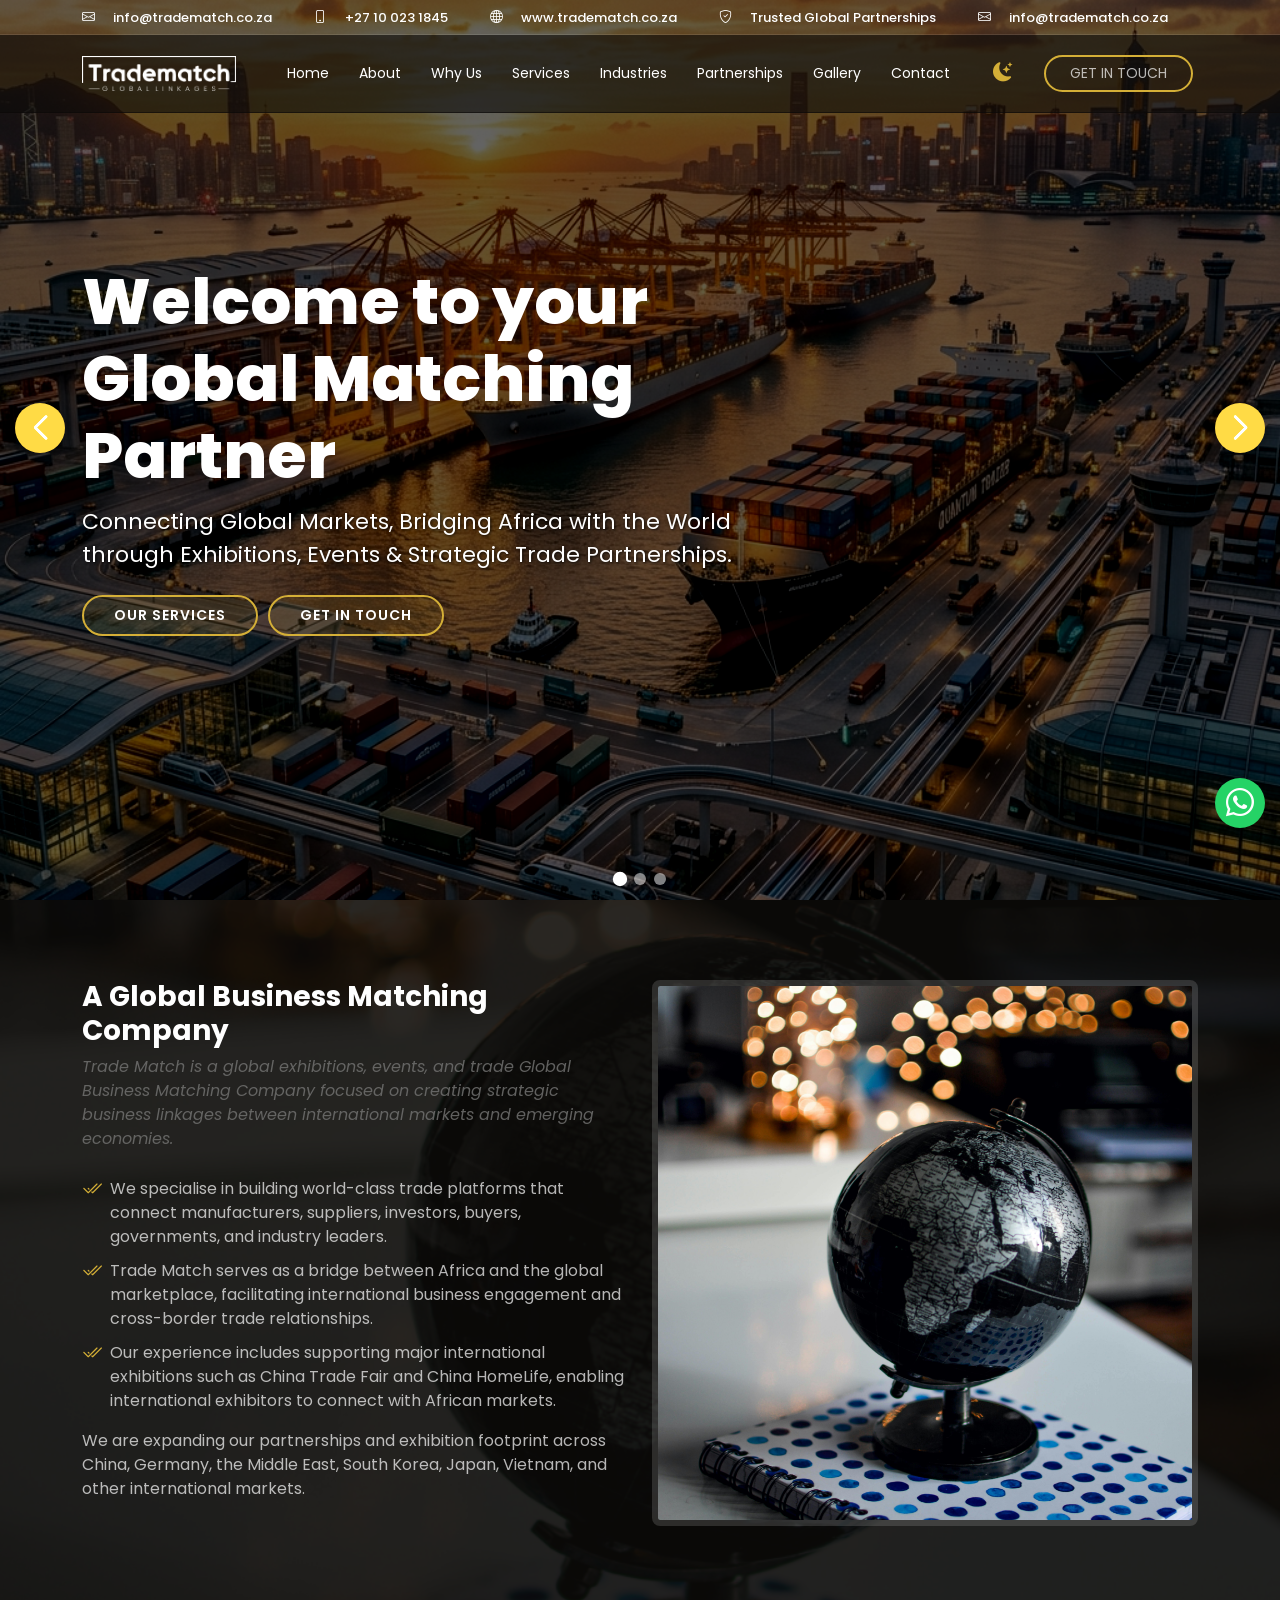
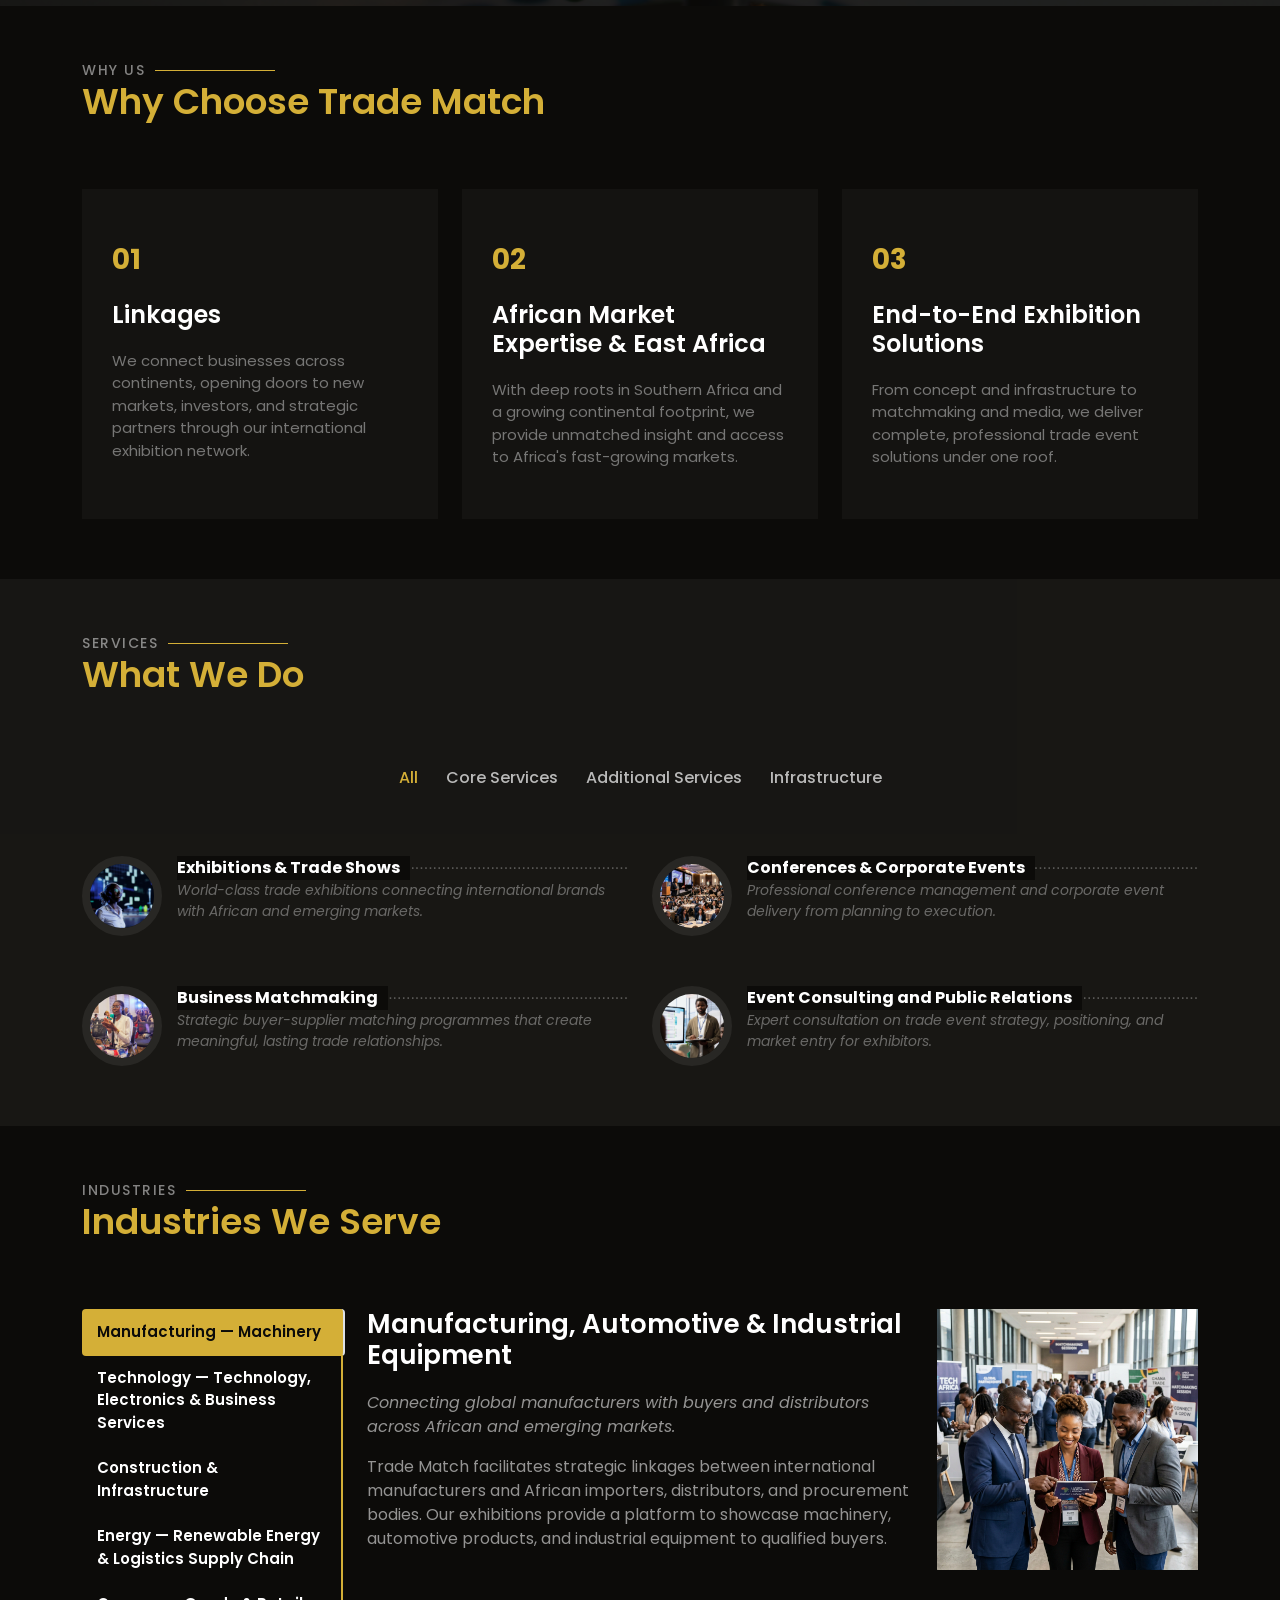
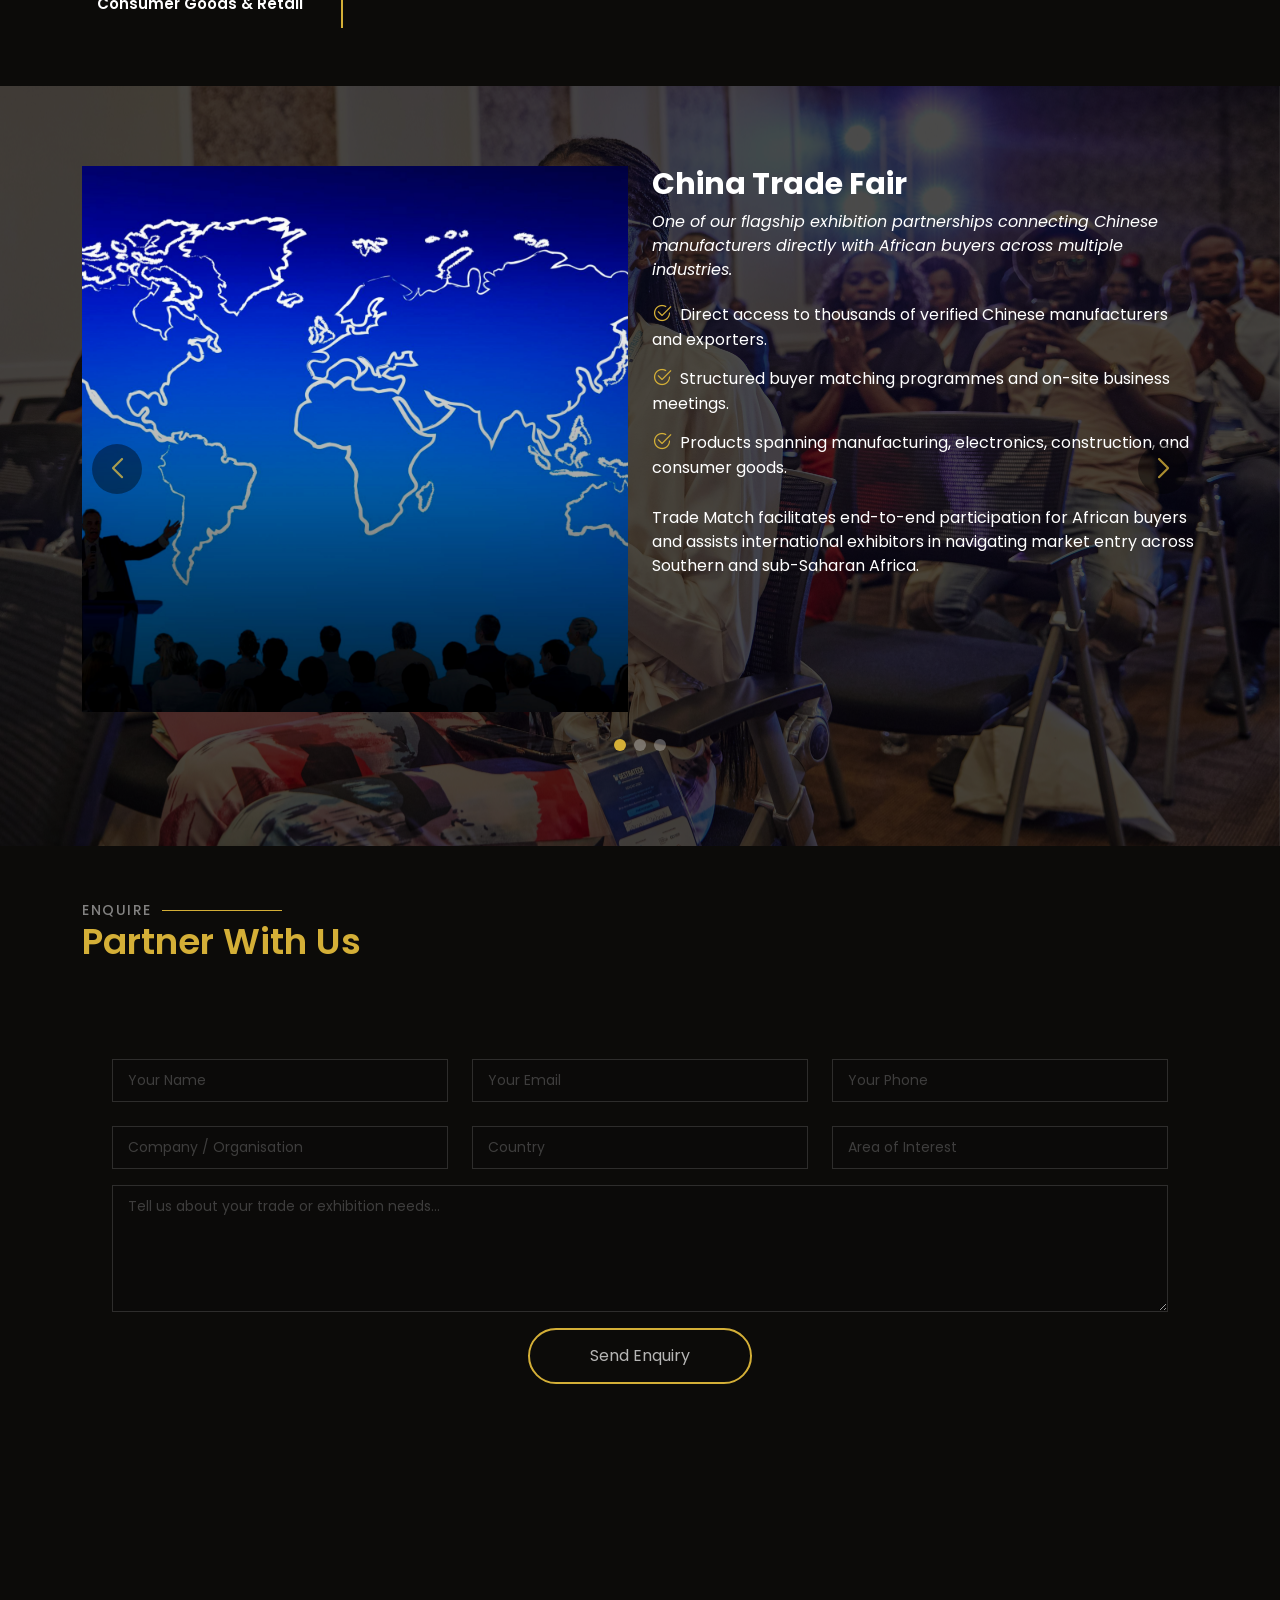
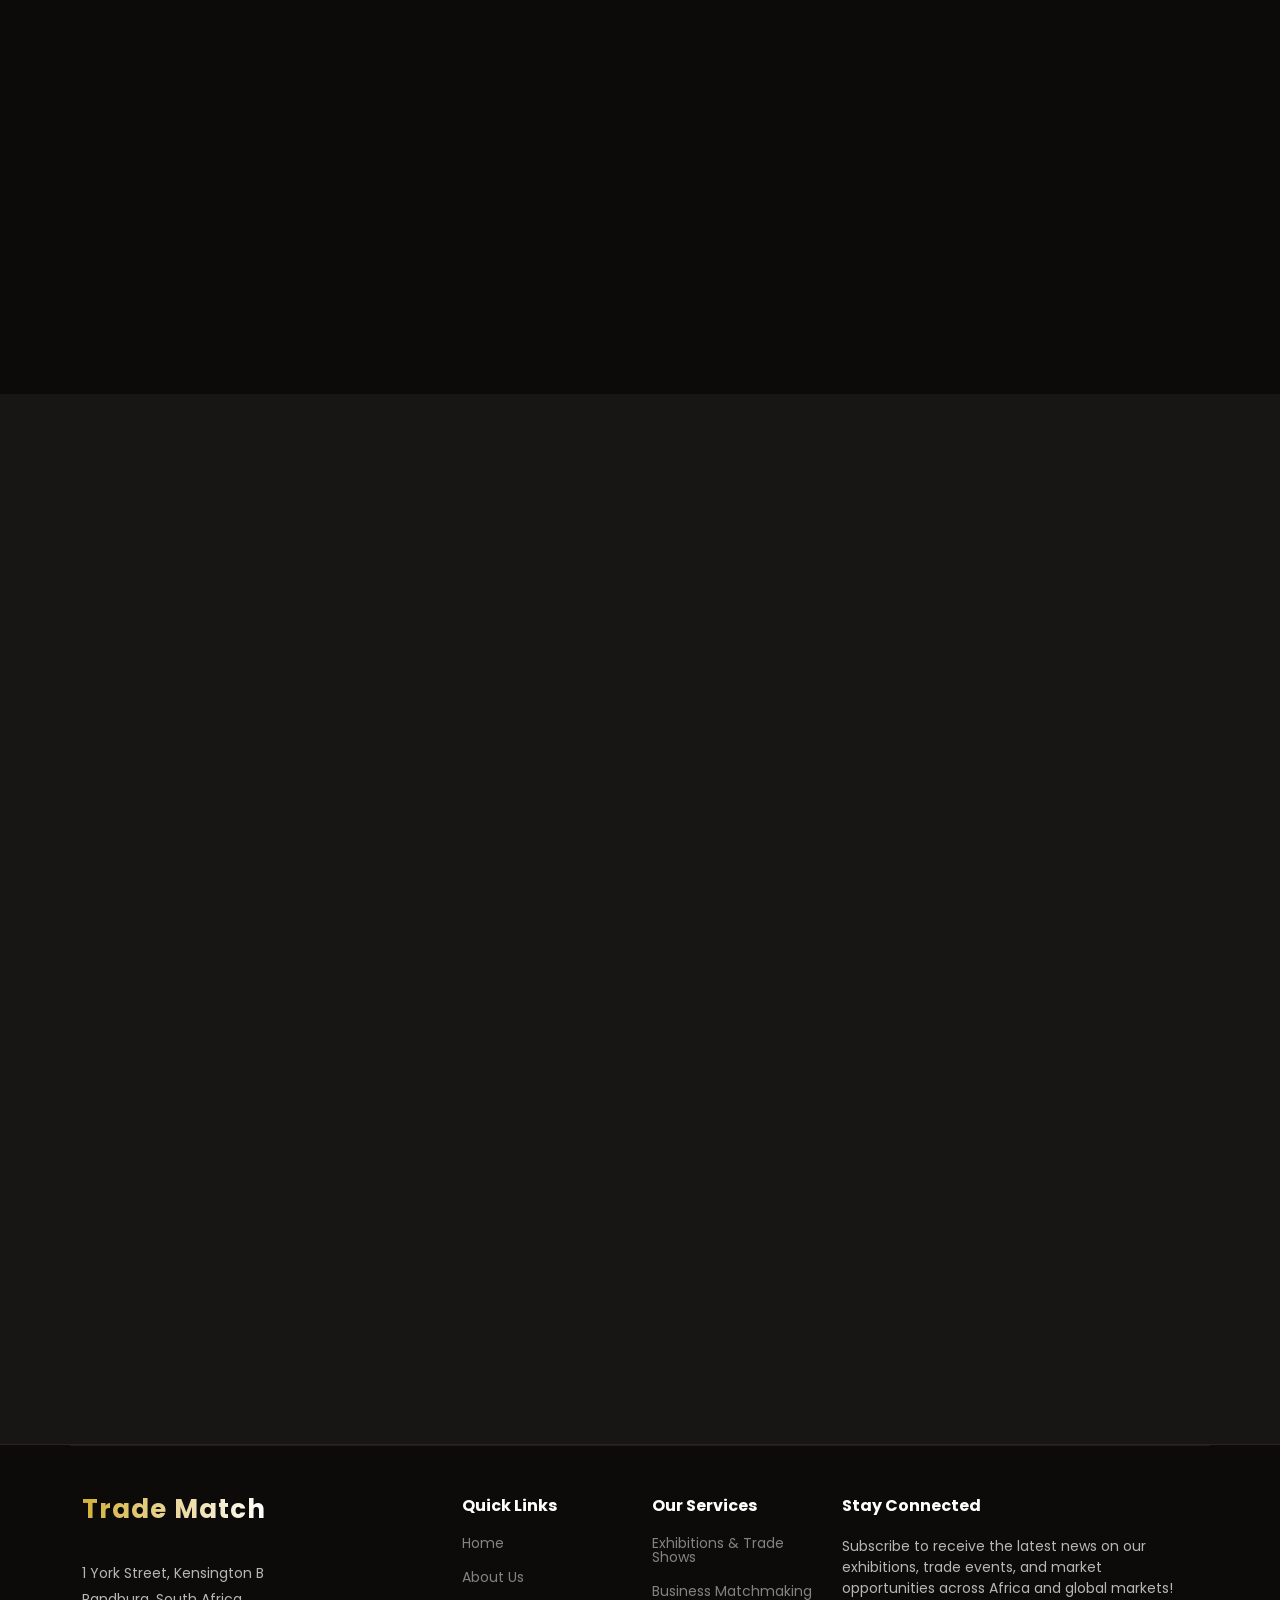
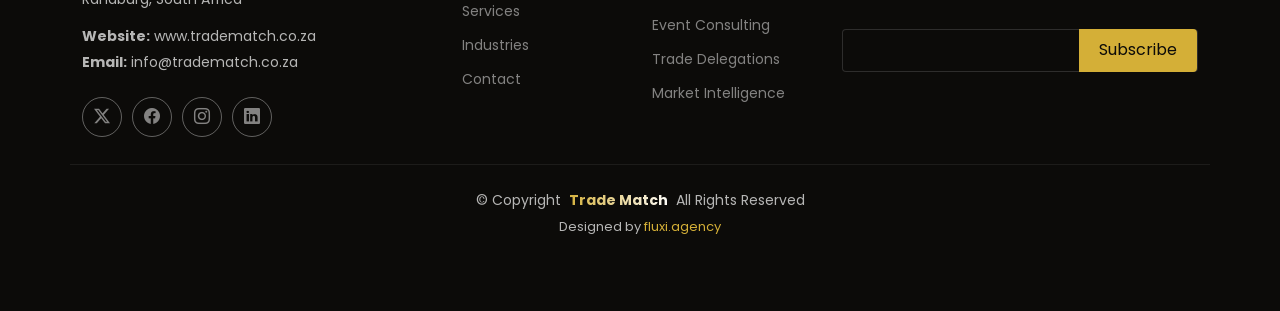
==== index.html @ 03adc7e7 "ad" ====
<!DOCTYPE html>
<html lang="en">

<head>
  <meta charset="utf-8">
  <meta content="width=device-width, initial-scale=1.0" name="viewport">
  <title>Trade Match — Connecting Global Markets</title>
  <meta name="description"
    content="Trade Match is a global exhibitions, events, and trade connectivity company connecting international markets and emerging economies.">
  <meta name="keywords" content="trade, exhibitions, events, Africa, global markets, business connectivity">

  <!-- Favicons -->
  <link href="assets/img/favicon.png" rel="icon">
  <link href="assets/img/apple-touch-icon.png" rel="apple-touch-icon">

  <!-- Preload Critical Assets -->
  <link rel="preload" href="assets/img/hero-1.png" as="image">
  <link rel="preload" href="assets/css/main.css" as="style">

  <!-- Fonts -->
  <link href="https://fonts.googleapis.com" rel="preconnect">
  <link href="https://fonts.gstatic.com" rel="preconnect" crossorigin>
  <link
    href="https://fonts.googleapis.com/css2?family=Roboto:ital,wght@0,100;0,300;0,400;0,500;0,700;0,900;1,100;1,300;1,400;1,500;1,700;1,900&family=Poppins:ital,wght@0,100;0,200;0,300;0,400;0,500;0,600;0,700;0,800;0,900;1,100;1,200;1,300;1,400;1,500;1,600;1,700;1,800;1,900&family=Playfair+Display:ital,wght@0,400;0,500;0,600;0,700;0,800;0,900;1,400;1,500;1,600;1,700;1,800;1,900&display=swap"
    rel="stylesheet">

  <!-- Vendor CSS Files -->
  <link href="assets/vendor/bootstrap/css/bootstrap.min.css" rel="stylesheet">
  <link href="assets/vendor/bootstrap-icons/bootstrap-icons.css" rel="stylesheet">
  <link href="assets/vendor/aos/aos.css" rel="stylesheet">
  <link href="assets/vendor/glightbox/css/glightbox.min.css" rel="stylesheet">
  <link href="assets/vendor/swiper/swiper-bundle.min.css" rel="stylesheet">

  <!-- Main CSS File -->
  <link href="assets/css/main.css" rel="stylesheet">

  <!-- =======================================================
  * Template Name: Restaurantly
  * Template URL: https://bootstrapmade.com/restaurantly-restaurant-template/
  * Updated: Aug 07 2024 with Bootstrap v5.3.3
  * Author: BootstrapMade.com
  * License: https://bootstrapmade.com/license/
  ======================================================== -->
</head>

<body class="index-page">

  <!-- Custom Cursor -->
  <div class="cursor-dot"></div>
  <div class="cursor-outline"></div>

  <!-- Scroll Progress Bar -->
  <div class="scroll-progress-container">
    <div class="scroll-progress-bar" id="scrollBar"></div>
  </div>

  <header id="header" class="header fixed-top">

    <div class="topbar d-flex align-items-center">
      <div class="container d-flex justify-content-center">
        <div class="marquee-info">
          <span class="marquee-content">
            <i class="bi bi-envelope"></i> <a href="mailto:info@tradematch.co.za">info@tradematch.co.za</a>
            <i class="bi bi-phone ms-4"></i> <span>+27 10 023 1845</span>
            <i class="bi bi-globe ms-4"></i> <span>www.tradematch.co.za</span>
            <i class="bi bi-shield-check ms-4"></i> <span>Trusted Global Partnerships</span>
            <!-- Duplicate for continuous scroll -->
            <i class="bi bi-envelope ms-4"></i> <a href="mailto:info@tradematch.co.za">info@tradematch.co.za</a>
            <i class="bi bi-phone ms-4"></i> <span>+27 10 023 1845</span>
            <i class="bi bi-globe ms-4"></i> <span>www.tradematch.co.za</span>
            <i class="bi bi-shield-check ms-4"></i> <span>Trusted Global Partnerships</span>
          </span>
        </div>
      </div>
    </div><!-- End Top Bar -->

    <div class="branding d-flex align-items-cente">

      <div class="container position-relative d-flex align-items-center justify-content-between">
        <a href="index.html" class="logo d-flex align-items-center me-auto me-xl-0">
          <!-- Uncomment the line below if you also wish to use an image logo -->
          <!-- <img src="assets/img/logo.png" alt=""> -->
          <!-- <img src="assets/img/logo.png" alt="" id="navbar-logo"> -->
          <img src="assets/img/logo B.png" alt="" id="navbar-logo">
        </a>

        <nav id="navmenu" class="navmenu">
          <ul>
            <li><a href="#hero" class="active">Home<br></a></li>
            <li><a href="#about">About</a></li>
            <li><a href="#why-us">Why Us</a></li>
            <li><a href="#services">Services</a></li>
            <li><a href="#industries">Industries</a></li>
            <li><a href="#specials">Partnerships</a></li>
            <li><a href="#gallery">Gallery</a></li>
            <li><a href="#contact">Contact</a></li>
        </nav>

        <div class="header-actions d-flex align-items-center gap-3">
          <div class="theme-switch d-flex align-items-center ms-3">
            <i id="theme-toggle" class="bi bi-moon-stars-fill"
              style="cursor: pointer; font-size: 1.2rem; color: var(--accent-color); transition: 0.3s;"></i>
          </div>

          <div class="mobile-nav-toggle d-xl-none ms-4">
            <span></span>
            <span></span>
            <span></span>
          </div>

          <a class="btn-book-a-table d-none d-xl-block ms-3" href="#contact">Get In Touch</a>
        </div>

      </div>

    </div>

  </header>

  <main class="main">

    <!-- Hero Section -->
    <section id="hero" class="hero section dark-background">

      <div class="swiper init-swiper" data-aos="fade-in">
        <script type="application/json" class="swiper-config">
          {
            "loop": true,
            "speed": 1200,
            "autoplay": {
              "delay": 8000
            },
            "slidesPerView": 1,
            "spaceBetween": 0,
            "pagination": {
              "el": ".swiper-pagination",
              "type": "bullets",
              "clickable": true
            },
            "navigation": {
              "nextEl": ".swiper-button-next",
              "prevEl": ".swiper-button-prev"
            }
          }
        </script>
        <div class="swiper-wrapper">

          <div class="swiper-slide">
            <img src="assets/img/hero-1.png" alt="" class="hero-bg">
            <div class="container text-center text-lg-start">
              <div class="row">
                <div class="col-lg-8">
                  <h2 data-aos="fade-up" data-aos-delay="100">Welcome to your <span>Global Matching Partner</span></h2>
                  <p data-aos="fade-up" data-aos-delay="200">Connecting Global Markets, Bridging Africa with the World
                    through Exhibitions, Events & Strategic Trade Partnerships.</p>
                  <div class="d-flex mt-4 justify-content-center justify-content-lg-start" data-aos="fade-up"
                    data-aos-delay="300">
                    <a href="#services" class="cta-btn">Our Services</a>
                    <a href="#contact" class="cta-btn">Get In Touch</a>
                  </div>
                </div>
              </div>
            </div>
          </div><!-- End Carousel Item -->

          <div class="swiper-slide">
            <img src="assets/img/hero-2.png" alt="" class="hero-bg">
            <div class="container text-center text-lg-start">
              <div class="row">
                <div class="col-lg-8">
                  <h2 data-aos="fade-up" data-aos-delay="100">Strategic <span>Partnerships</span></h2>
                  <p data-aos="fade-up" data-aos-delay="200">Bridging the gap between international manufacturers and
                    emerging African economies through world-class trade platforms.</p>
                  <div class="d-flex mt-4 justify-content-center justify-content-lg-start" data-aos="fade-up"
                    data-aos-delay="300">
                    <a href="#specials" class="cta-btn">Our Partners</a>
                    <a href="#contact" class="cta-btn">Join Us</a>
                  </div>
                </div>
              </div>
            </div>
          </div><!-- End Carousel Item -->

          <div class="swiper-slide">
            <img src="assets/img/hero-3.png" alt="" class="hero-bg">
            <div class="container text-center text-lg-start">
              <div class="row">
                <div class="col-lg-8">
                  <h2 data-aos="fade-up" data-aos-delay="100">Connectivity<span>.co.za</span></h2>
                  <p data-aos="fade-up" data-aos-delay="200">Expanding your business footprint across China, Germany,
                    Middle East, and beyond with Trade Match expertise.</p>
                  <div class="d-flex mt-4 justify-content-center justify-content-lg-start" data-aos="fade-up"
                    data-aos-delay="300">
                    <a href="#industries" class="cta-btn">Explore Industries</a>
                    <a href="#enquiry" class="cta-btn">Send Enquiry</a>
                  </div>
                </div>
              </div>
            </div>
          </div><!-- End Carousel Item -->

        </div>
        <div class="swiper-pagination"></div>
        <div class="swiper-button-prev"></div>
        <div class="swiper-button-next"></div>
      </div>

    </section><!-- /Hero Section -->

    <!-- About Section -->
    <section id="about" class="about section">

      <div class="container" data-aos="fade-up" data-aos-delay="100">

        <div class="row gy-4">
          <div class="col-lg-6 order-1 order-lg-2">
            <img src="assets/img/about-african-bg.png" class="img-fluid about-img" alt="" loading="lazy">
          </div>
          <div class="col-lg-6 order-2 order-lg-1 content">
            <h3>A Global Business Matching Company</h3>
            <p class="fst-italic">
              Trade Match is a global exhibitions, events, and trade Global Business Matching Company focused on creating strategic
              business linkages between international markets and emerging economies.
            </p>
            <ul>
              <li><i class="bi bi-check2-all"></i> <span>We specialise in building world-class trade platforms that
                  connect manufacturers, suppliers, investors, buyers, governments, and industry leaders.</span></li>
              <li><i class="bi bi-check2-all"></i> <span>Trade Match serves as a bridge between Africa and the global
                  marketplace, facilitating international business engagement and cross-border trade
                  relationships.</span></li>
              <li><i class="bi bi-check2-all"></i> <span>Our experience includes supporting major international
                  exhibitions such as China Trade Fair and China HomeLife, enabling international exhibitors to connect
                  with African markets.</span></li>
            </ul>
            <p>
              We are expanding our partnerships and exhibition footprint across China, Germany, the Middle East, South
              Korea, Japan, Vietnam, and other international markets.
            </p>
          </div>
        </div>

      </div>

    </section><!-- /About Section -->

    <!-- Why Us Section -->
    <section id="why-us" class="why-us section">

      <!-- Section Title -->
      <div class="container section-title" data-aos="fade-up">
        <h2>WHY US</h2>
        <p>Why Choose Trade Match</p>
      </div><!-- End Section Title -->

      <div class="container">

        <div class="row gy-4">

          <div class="col-lg-4" data-aos="fade-up" data-aos-delay="100">
            <div class="card-item">
              <span>01</span>
              <h4><a href="" class="stretched-link">Linkages</a></h4>
              <p>We connect businesses across continents, opening doors to new markets, investors, and strategic
                partners through our international exhibition network.</p>
            </div>
          </div><!-- Card Item -->

          <div class="col-lg-4" data-aos="fade-up" data-aos-delay="200">
            <div class="card-item">
              <span>02</span>
              <h4><a href="" class="stretched-link">African Market Expertise & East Africa</a></h4>
              <p>With deep roots in Southern Africa and a growing continental footprint, we provide unmatched insight
                and access to Africa's fast-growing markets.</p>
            </div>
          </div><!-- Card Item -->

          <div class="col-lg-4" data-aos="fade-up" data-aos-delay="300">
            <div class="card-item">
              <span>03</span>
              <h4><a href="" class="stretched-link">End-to-End Exhibition Solutions</a></h4>
              <p>From concept and infrastructure to matchmaking and media, we deliver complete, professional trade event
                solutions under one roof.</p>
            </div>
          </div><!-- Card Item -->

        </div>

      </div>

    </section><!-- /Why Us Section -->

    <!-- Services Section -->
    <section id="services" class="menu section">

      <!-- Section Title -->
      <div class="container section-title" data-aos="fade-up">
        <h2>Services</h2>
        <p>What We Do</p>
      </div><!-- End Section Title -->

      <div class="container isotope-layout" data-default-filter="*" data-layout="masonry" data-sort="original-order">

        <div class="row" data-aos="fade-up" data-aos-delay="100">
          <div class="col-lg-12 d-flex justify-content-center">
            <ul class="menu-filters isotope-filters">
              <li data-filter="*" class="filter-active">All</li>
              <li data-filter=".filter-starters">Core Services</li>
              <li data-filter=".filter-salads">Additional Services</li>
              <li data-filter=".filter-specialty">Infrastructure</li>
            </ul>
          </div>
        </div><!-- Filters -->

        <div class="row isotope-container" data-aos="fade-up" data-aos-delay="200">

          <div class="col-lg-6 menu-item isotope-item filter-starters">
            <img src="assets/img/menu/lobster-bisque.jpg" class="menu-img" alt="" loading="lazy">
            <div class="menu-content">
              <a href="#">Exhibitions &amp; Trade Shows</a>
            </div>
            <div class="menu-ingredients">
              World-class trade exhibitions connecting international brands with African and emerging markets.
            </div>
          </div>

          <div class="col-lg-6 menu-item isotope-item filter-starters">
            <img src="assets/img/menu/bread-barrel.jpg" class="menu-img" alt="" loading="lazy">
            <div class="menu-content">
              <a href="#">Conferences &amp; Corporate Events</a>
            </div>
            <div class="menu-ingredients">
              Professional conference management and corporate event delivery from planning to execution.
            </div>
          </div>

          <div class="col-lg-6 menu-item isotope-item filter-starters">
            <img src="assets/img/menu/cake.jpg" class="menu-img" alt="" loading="lazy">
            <div class="menu-content">
              <a href="#">Business Matchmaking</a>
            </div>
            <div class="menu-ingredients">
              Strategic buyer-supplier matching programmes that create meaningful, lasting trade relationships.
            </div>
          </div>

          <div class="col-lg-6 menu-item isotope-item filter-starters">
            <img src="assets/img/menu/caesar.jpg" class="menu-img" alt="" loading="lazy">
            <div class="menu-content">
              <a href="#">Event Consulting and Public Relations</a>
            </div>
            <div class="menu-ingredients">
              Expert consultation on trade event strategy, positioning, and market entry for exhibitors.
            </div>
          </div>

        </div><!-- Services Container -->

      </div>

    </section><!-- /Services Section -->

    <!-- Industries Section -->
    <section id="industries" class="specials section">

      <!-- Section Title -->
      <div class="container section-title" data-aos="fade-up">
        <h2>Industries</h2>
        <p>Industries We Serve</p>
      </div><!-- End Section Title -->

      <div class="container" data-aos="fade-up" data-aos-delay="100">

        <div class="row">
          <div class="col-lg-3">
            <ul class="nav nav-tabs flex-column">
              <li class="nav-item">
                <a class="nav-link active show" data-bs-toggle="tab" href="#specials-tab-1">Manufacturing —
                  Machinery</a>
              </li>
              <li class="nav-item">
                <a class="nav-link" data-bs-toggle="tab" href="#specials-tab-2">Technology — Technology, Electronics & Business Services</a>
              </li>
              <li class="nav-item">
                <a class="nav-link" data-bs-toggle="tab" href="#specials-tab-3">Construction &amp; Infrastructure</a>
              </li>
              <li class="nav-item">
                <a class="nav-link" data-bs-toggle="tab" href="#specials-tab-4">Energy — Renewable Energy & Logistics Supply Chain</a>
              </li>
              <li class="nav-item">
                <a class="nav-link" data-bs-toggle="tab" href="#specials-tab-5">Consumer Goods &amp; Retail</a>
              </li>
            </ul>
          </div>
          <div class="col-lg-9 mt-4 mt-lg-0">
            <div class="tab-content">
              <div class="tab-pane active show" id="specials-tab-1">
                <div class="row">
                  <div class="col-lg-8 details order-2 order-lg-1">
                    <h3>Manufacturing, Automotive &amp; Industrial Equipment</h3>
                    <p class="fst-italic">Connecting global manufacturers with buyers and distributors across African
                      and emerging markets.</p>
                    <p>Trade Match facilitates strategic linkages between international manufacturers and African
                      importers, distributors, and procurement bodies. Our exhibitions provide a platform to showcase
                      machinery, automotive products, and industrial equipment to qualified buyers.</p>
                  </div>
                  <div class="col-lg-4 text-center order-1 order-lg-2">
                    <img src="assets/img/specials-1.png" alt="" class="img-fluid">
                  </div>
                </div>
              </div>
              <div class="tab-pane" id="specials-tab-2">
                <div class="row">
                  <div class="col-lg-8 details order-2 order-lg-1">
                    <h3>Technology &amp; Business Services</h3>
                    <p class="fst-italic">Bridging the technology gap between global innovators and Africa's
                      fast-growing digital economy.</p>
                    <p>From ICT and fintech to SaaS and business services, our trade platforms connect technology
                      companies with government agencies, enterprises, and distributors seeking cutting-edge solutions
                      across Africa and emerging markets.</p>
                  </div>
                  <div class="col-lg-4 text-center order-1 order-lg-2">
                    <img src="assets/img/specials-2.png" alt="" class="img-fluid">
                  </div>
                </div>
              </div>
              <div class="tab-pane" id="specials-tab-3">
                <div class="row">
                  <div class="col-lg-8 details order-2 order-lg-1">
                    <h3>Construction &amp; Infrastructure</h3>
                    <p class="fst-italic">Supporting Africa's infrastructure boom by connecting builders, developers,
                      and suppliers.</p>
                    <p>As Africa's construction sector expands rapidly, Trade Match provides exhibitions and matchmaking
                      platforms that connect international suppliers of building materials, construction equipment, and
                      infrastructure solutions with developers and government procurement.</p>
                  </div>
                  <div class="col-lg-4 text-center order-1 order-lg-2">
                    <img src="assets/img/specials-3.png" alt="" class="img-fluid">
                  </div>
                </div>
              </div>
              <div class="tab-pane" id="specials-tab-4">
                <div class="row">
                  <div class="col-lg-8 details order-2 order-lg-1">
                    <h3>Energy &amp; Logistics Supply Chain</h3>
                    <p class="fst-italic">Facilitating partnerships in Africa's critical energy and logistics sectors.
                    </p>
                    <p>Trade Match connects international energy companies, renewable solution providers, and logistics
                      operators with African buyers, utilities, and governments driving infrastructure investment. Our
                      events create the space for deals that power the continent forward.</p>
                  </div>
                  <div class="col-lg-4 text-center order-1 order-lg-2">
                    <img src="assets/img/energy-solar.png" alt="" class="img-fluid">
                  </div>
                </div>
              </div>
              <div class="tab-pane" id="specials-tab-5">
                <div class="row">
                  <div class="col-lg-8 details order-2 order-lg-1">
                    <h3>Consumer Goods, Retail &amp; Home Lifestyle</h3>
                    <p class="fst-italic">Bringing global consumer brands to Africa's growing middle-class market.</p>
                    <p>From home furnishings and lifestyle products to FMCG and retail, our exhibitions, including
                      China HomeLife, open doors to Africa's consumer markets for international brands and help local
                      retailers source competitive products directly from global manufacturers.</p>
                  </div>
                  <div class="col-lg-4 text-center order-1 order-lg-2">
                    <img src="assets/img/logistics-consumer.png" alt="" class="img-fluid">
                  </div>
                </div>
              </div>
            </div>
          </div>
        </div>

      </div>

    </section><!-- /Industries Section -->

    <!-- Partnerships Section -->
    <section id="specials" class="events section">

      <img class="slider-bg" src="assets/img/events-bg.jpg" alt="" data-aos="fade-in">

      <div class="container">

        <div class="swiper init-swiper" data-aos="fade-up" data-aos-delay="100">
          <script type="application/json" class="swiper-config">
            {
              "loop": true,
              "speed": 1000,
              "autoplay": {
                "delay": 7000
              },
              "slidesPerView": "auto",
              "pagination": {
                "el": ".swiper-pagination",
                "type": "bullets",
                "clickable": true
              },
              "navigation": {
                "nextEl": ".swiper-button-next",
                "prevEl": ".swiper-button-prev"
              }
            }
          </script>
          <div class="swiper-wrapper">

            <div class="swiper-slide">
              <div class="row gy-4 event-item">
                <div class="col-lg-6">
                  <img src="assets/img/events-slider/events-slider-1.jpg" class="img-fluid" alt="">
                </div>
                <div class="col-lg-6 pt-4 pt-lg-0 content">
                  <h3>China Trade Fair</h3>
                  <p class="fst-italic">
                    One of our flagship exhibition partnerships connecting Chinese manufacturers directly with African
                    buyers across multiple industries.
                  </p>
                  <ul>
                    <li><i class="bi bi-check2-circle"></i> <span>Direct access to thousands of verified Chinese
                        manufacturers and exporters.</span></li>
                    <li><i class="bi bi-check2-circle"></i> <span>Structured buyer matching programmes and on-site
                        business meetings.</span></li>
                    <li><i class="bi bi-check2-circle"></i> <span>Products spanning manufacturing, electronics,
                        construction, and consumer goods.</span></li>
                  </ul>
                  <p>
                    Trade Match facilitates end-to-end participation for African buyers and assists international
                    exhibitors in navigating market entry across Southern and sub-Saharan Africa.
                  </p>
                </div>
              </div>
            </div><!-- End Slider item -->

            <div class="swiper-slide">
              <div class="row gy-4 event-item">
                <div class="col-lg-6">
                  <img src="assets/img/events-slider/events-slider-2.jpg" class="img-fluid" alt="">
                </div>
                <div class="col-lg-6 pt-4 pt-lg-0 content">
                  <h3>China HomeLife</h3>
                  <p class="fst-italic">
                    An internationally acclaimed home and lifestyle trade show that Trade Match has supported in
                    connecting exhibitors with African retail and wholesale markets.
                  </p>
                  <ul>
                    <li><i class="bi bi-check2-circle"></i> <span>Covering home furnishings, décor, kitchenware, and
                        lifestyle products.</span></li>
                    <li><i class="bi bi-check2-circle"></i> <span>Bringing international home brands directly to African
                        retailers and importers.</span></li>
                    <li><i class="bi bi-check2-circle"></i> <span>Full event support including stands, media, and buyer
                        coordination.</span></li>
                  </ul>
                  <p>
                    Our role spans exhibition infrastructure, stakeholder engagement, and buyer programme management —
                    enabling seamless connections between global suppliers and local markets.
                  </p>
                </div>
              </div>
            </div><!-- End Slider item -->

            <div class="swiper-slide">
              <div class="row gy-4 event-item">
                <div class="col-lg-6">
                  <img src="assets/img/events-slider/events-slider-3.jpg" class="img-fluid" alt="">
                </div>
                <div class="col-lg-6 pt-4 pt-lg-0 content">
                  <h3>Future Exhibition Portfolio</h3>
                  <p class="fst-italic">
                    Trade Match is developing its own branded portfolio of exhibitions and international trade platforms
                    across Africa and beyond.
                  </p>
                  <ul>
                    <li><i class="bi bi-check2-circle"></i> <span>Expanding into Germany, the Middle East, South Korea,
                        Japan, and Vietnam.</span></li>
                    <li><i class="bi bi-check2-circle"></i> <span>Building Africa-focused exhibitions in manufacturing,
                        energy, and technology.</span></li>
                    <li><i class="bi bi-check2-circle"></i> <span>Long-term vision to establish Trade Match as a
                        globally recognised exhibition brand.</span></li>
                  </ul>
                  <p>
                    Our growth strategy centres on deepening trade and investment relations between Africa and global
                    markets through our own events, conferences, and strategic trade platforms.
                  </p>
                </div>
              </div>
            </div><!-- End Slider item -->

          </div>
          <div class="swiper-pagination"></div>
          <div class="swiper-button-prev"></div>
          <div class="swiper-button-next"></div>
        </div>

      </div>

    </section><!-- /Partnerships Section -->

    <!-- Enquiry Section -->
    <section id="enquiry" class="book-a-table section">

      <!-- Section Title -->
      <div class="container section-title" data-aos="fade-up">
        <h2>ENQUIRE</h2>
        <p>Partner With Us</p>
      </div><!-- End Section Title -->

      <div class="container" data-aos="fade-up" data-aos-delay="100">

        <form action="forms/book-a-table.php" method="post" role="form" class="php-email-form">
          <div class="row gy-4">
            <div class="col-lg-4 col-md-6">
              <input type="text" name="name" class="form-control" id="name" placeholder="Your Name" required="">
            </div>
            <div class="col-lg-4 col-md-6">
              <input type="email" class="form-control" name="email" id="email" placeholder="Your Email" required="">
            </div>
            <div class="col-lg-4 col-md-6">
              <input type="text" class="form-control" name="phone" id="phone" placeholder="Your Phone" required="">
            </div>
            <div class="col-lg-4 col-md-6">
              <input type="text" class="form-control" name="company" id="company" placeholder="Company / Organisation">
            </div>
            <div class="col-lg-4 col-md-6">
              <input type="text" class="form-control" name="country" id="country" placeholder="Country">
            </div>
            <div class="col-lg-4 col-md-6">
              <input type="text" class="form-control" name="interest" id="interest" placeholder="Area of Interest">
            </div>
          </div>

          <div class="form-group mt-3">
            <textarea class="form-control" name="message" rows="5"
              placeholder="Tell us about your trade or exhibition needs..."></textarea>
          </div>

          <div class="text-center mt-3">
            <div class="loading">Loading</div>
            <div class="error-message"></div>
            <div class="sent-message">Your enquiry has been sent. Our team will be in touch shortly. Thank you!</div>
            <button type="submit">Send Enquiry</button>
          </div>
        </form><!-- End Enquiry Form -->

      </div>

    </section><!-- /Enquiry Section -->

    <!-- Testimonials Section -->
    <section id="testimonials" class="testimonials section">

      <!-- Section Title -->
      <div class="container section-title" data-aos="fade-up">
        <h2>Testimonials</h2>
        <p>What Our Partners Say</p>
      </div><!-- End Section Title -->

      <div class="container" data-aos="fade-up" data-aos-delay="100">

        <div class="swiper init-swiper" data-speed="600" data-delay="5000"
          data-breakpoints="{ &quot;320&quot;: { &quot;slidesPerView&quot;: 1, &quot;spaceBetween&quot;: 40 }, &quot;1200&quot;: { &quot;slidesPerView&quot;: 3, &quot;spaceBetween&quot;: 40 } }">
          <script type="application/json" class="swiper-config">
            {
              "loop": true,
              "speed": 1000,
              "autoplay": {
                "delay": 7000
              },
              "slidesPerView": "auto",
              "pagination": {
                "el": ".swiper-pagination",
                "type": "bullets",
                "clickable": true
              },
              "navigation": {
                "nextEl": ".swiper-button-next",
                "prevEl": ".swiper-button-prev"
              },
              "breakpoints": {
                "320": {
                  "slidesPerView": 1,
                  "spaceBetween": 40
                },
                "1200": {
                  "slidesPerView": 3,
                  "spaceBetween": 20
                }
              }
            }
          </script>
          <div class="swiper-wrapper">

            <div class="swiper-slide">
              <div class="testimonial-item" "="">
            <p>
              <i class=" bi bi-quote quote-icon-left"></i>
                <span>Trade Match gave us direct access to African buyers we could never have reached on our own. Their
                  matchmaking programme connected us with serious importers and distributors within days of the
                  exhibition opening.</span>
                <i class="bi bi-quote quote-icon-right"></i>
                </p>
                <img src="assets/img/testimonials/testimonials-1.jpg" class="testimonial-img" alt="">
                <h3>David Chen</h3>
                <h4>Export Director, Manufacturing Group</h4>
              </div>
            </div><!-- End testimonial item -->

            <div class="swiper-slide">
              <div class="testimonial-item">
                <p>
                  <i class="bi bi-quote quote-icon-left"></i>
                  <span>The professionalism of the Trade Match team is exceptional. From stand setup to buyer
                    coordination, everything ran flawlessly. We signed three distribution agreements before the event
                    even closed.</span>
                  <i class="bi bi-quote quote-icon-right"></i>
                </p>
                <img src="assets/img/testimonials/testimonials-2.jpg" class="testimonial-img" alt="">
                <h3>Amina Osei</h3>
                <h4>Trade &amp; Investment Director</h4>
              </div>
            </div><!-- End testimonial item -->

            <div class="swiper-slide">
              <div class="testimonial-item">
                <p>
                  <i class="bi bi-quote quote-icon-left"></i>
                  <span>As a first-time exhibitor in Africa, we needed a partner who understood the market. Trade Match
                    guided us every step of the way and delivered results that exceeded our expectations
                    completely.</span>
                  <i class="bi bi-quote quote-icon-right"></i>
                </p>
                <img src="assets/img/testimonials/testimonials-3.jpg" class="testimonial-img" alt="">
                <h3>Park Ji-won</h3>
                <h4>CEO, Korean Equipment Supplier</h4>
              </div>
            </div><!-- End testimonial item -->

            <div class="swiper-slide">
              <div class="testimonial-item">
                <p>
                  <i class="bi bi-quote quote-icon-left"></i>
                  <span>Trade Match's research and intelligence on the South African market was invaluable before we
                    committed to exhibiting. It helped us tailor our product offering and pitch to exactly the right
                    buyers.</span>
                  <i class="bi bi-quote quote-icon-right"></i>
                </p>
                <img src="assets/img/testimonials/testimonials-4.jpg" class="testimonial-img" alt="">
                <h3>Fatima Al-Rashid</h3>
                <h4>Business Development Manager</h4>
              </div>
            </div><!-- End testimonial item -->

            <div class="swiper-slide">
              <div class="testimonial-item">
                <p>
                  <i class="bi bi-quote quote-icon-left"></i>
                  <span>The China HomeLife exhibition organised through Trade Match opened up a whole new sales channel
                    for our home products into Africa. Their buyer network is extensive and their team is responsive and
                    professional.</span>
                  <i class="bi bi-quote quote-icon-right"></i>
                </p>
                <img src="assets/img/testimonials/testimonials-5.jpg" class="testimonial-img" alt="">
                <h3>Marco Fernandez</h3>
                <h4>International Sales Manager</h4>
              </div>
            </div><!-- End testimonial item -->

          </div>
          <div class="swiper-pagination"></div>
          <div class="swiper-button-prev"></div>
          <div class="swiper-button-next"></div>
        </div>

      </div>

    </section><!-- /Testimonials Section -->

    <!-- Gallery Section -->
    <section id="gallery" class="gallery section">

      <!-- Section Title -->
      <div class="container section-title" data-aos="fade-up">
        <h2>Gallery</h2>
        <p>Our Exhibitions &amp; Events</p>
      </div><!-- End Section Title -->

      <div class="container-fluid" data-aos="fade-up" data-aos-delay="100">

        <div class="row g-0">

          <div class="col-lg-3 col-md-4">
            <div class="gallery-item">
              <a href="assets/img/gallery/gallery-1.jpg" class="glightbox" data-gallery="images-gallery">
                <img src="assets/img/gallery/gallery-1.jpg" alt="" class="img-fluid">
              </a>
            </div>
          </div><!-- End Gallery Item -->

          <div class="col-lg-3 col-md-4">
            <div class="gallery-item">
              <a href="assets/img/gallery/gallery-2.jpg" class="glightbox" data-gallery="images-gallery">
                <img src="assets/img/gallery/gallery-2.jpg" alt="" class="img-fluid">
              </a>
            </div>
          </div><!-- End Gallery Item -->

          <div class="col-lg-3 col-md-4">
            <div class="gallery-item">
              <a href="assets/img/gallery/gallery-3.jpg" class="glightbox" data-gallery="images-gallery">
                <img src="assets/img/gallery/gallery-3.jpg" alt="" class="img-fluid">
              </a>
            </div>
          </div><!-- End Gallery Item -->

          <div class="col-lg-3 col-md-4">
            <div class="gallery-item">
              <a href="assets/img/gallery/gallery-4.jpg" class="glightbox" data-gallery="images-gallery">
                <img src="assets/img/gallery/gallery-4.jpg" alt="" class="img-fluid">
              </a>
            </div>
          </div><!-- End Gallery Item -->

          <div class="col-lg-3 col-md-4">
            <div class="gallery-item">
              <a href="assets/img/gallery/gallery-5.jpg" class="glightbox" data-gallery="images-gallery">
                <img src="assets/img/gallery/gallery-5.jpg" alt="" class="img-fluid">
              </a>
            </div>
          </div><!-- End Gallery Item -->

          <div class="col-lg-3 col-md-4">
            <div class="gallery-item">
              <a href="assets/img/gallery/gallery-6.jpg" class="glightbox" data-gallery="images-gallery">
                <img src="assets/img/gallery/gallery-6.jpg" alt="" class="img-fluid">
              </a>
            </div>
          </div><!-- End Gallery Item -->

          <div class="col-lg-3 col-md-4">
            <div class="gallery-item">
              <a href="assets/img/gallery/gallery-7.jpg" class="glightbox" data-gallery="images-gallery">
                <img src="assets/img/gallery/gallery-7.jpg" alt="" class="img-fluid">
              </a>
            </div>
          </div><!-- End Gallery Item -->

          <div class="col-lg-3 col-md-4">
            <div class="gallery-item">
              <a href="assets/img/gallery/gallery-8.jpg" class="glightbox" data-gallery="images-gallery">
                <img src="assets/img/gallery/gallery-8.jpg" alt="" class="img-fluid">
              </a>
            </div>
          </div><!-- End Gallery Item -->

        </div>

      </div>

    </section><!-- /Gallery Section -->

    <!-- Team Section -->
    <section id="chefs" class="chefs section">

      <!-- Section Title -->
      <div class="container section-title" data-aos="fade-up">
        <h2>Team</h2>
        <p>The People Behind Trade Match</p>
      </div><!-- End Section Title -->

      <div class="container">

        <div class="row gy-4">

          <div class="col-lg-4" data-aos="fade-up" data-aos-delay="100">
            <div class="member">
              <img src="assets/img/chefs/chefs-5.jpg" class="img-fluid" alt="">
              <div class="member-info">
                <div class="member-info-content">
                  <h4>Saki Mabhele</h4>
                  <span>Chief Executive</span>
                </div>
                <div class="social">
                  <a href=""><i class="bi bi-twitter-x"></i></a>
                  <a href=""><i class="bi bi-facebook"></i></a>
                  <a href=""><i class="bi bi-instagram"></i></a>
                  <a href=""><i class="bi bi-linkedin"></i></a>
                </div>
              </div>
            </div>
          </div><!-- End Team Member -->

          <div class="col-lg-4" data-aos="fade-up" data-aos-delay="200">
            <div class="member">
              <img src="assets/img/chefs/chefs-4.jpg" class="img-fluid" alt="">
              <div class="member-info">
                <div class="member-info-content">
                  <h4>Prishanthah Hariparsad</h4>
                  <span>Business Administration</span>
                </div>
                <div class="social">
                  <a href=""><i class="bi bi-twitter-x"></i></a>
                  <a href=""><i class="bi bi-facebook"></i></a>
                  <a href=""><i class="bi bi-instagram"></i></a>
                  <a href=""><i class="bi bi-linkedin"></i></a>
                </div>
              </div>
            </div>
          
          </div><!-- End Team Member -->
          
<div class="col-lg-4" data-aos="fade-up" data-aos-delay="200">
            <div class="member">
              <img src="assets/img/chefs/chefs-3.jpg" class="img-fluid" alt="">
              <div class="member-info">
                <div class="member-info-content">
                  <h4>Thandiwe McCloy</h4>
                  <span>Media and Public Relations</span>
                </div>
                <div class="social">
                  <a href=""><i class="bi bi-twitter-x"></i></a>
                  <a href=""><i class="bi bi-facebook"></i></a>
                  <a href=""><i class="bi bi-instagram"></i></a>
                  <a href=""><i class="bi bi-linkedin"></i></a>
                </div>
              </div>
            </div>
          
          </div><!-- End Team Member -->
        </div>

      </div>

    </section><!-- /Team Section -->

    <!-- Contact Section -->
    <section id="contact" class="contact section">

      <!-- Section Title -->
      <div class="container section-title" data-aos="fade-up">
        <h2>Contact</h2>
        <p>Get In Touch With Us</p>
      </div><!-- End Section Title -->

      <div class="mb-5" data-aos="fade-up" data-aos-delay="200">
        <iframe style="border:0; width: 100%; height: 400px;"
          src="https://www.google.com/maps/embed?pb=!1m18!1m12!1m3!1d114757.05471624432!2d27.954729!3d-26.204103!2m3!1f0!2f0!3f0!3m2!1i1024!2i768!4f13.1!3m3!1m2!1s0x1e950c68f0406a51%3A0x238ac9d9b1d34041!2sJohannesburg%2C%20Gauteng%2C%20South%20Africa!5e0!3m2!1sen!2s!4v1715000000000!5m2!1sen!2s"
          frameborder="0" allowfullscreen="" loading="lazy" referrerpolicy="no-referrer-when-downgrade"></iframe>
      </div><!-- End Google Maps -->

      <div class="container" data-aos="fade-up" data-aos-delay="100">

        <div class="row gy-4">

          <div class="col-lg-4">
            <div class="info-item d-flex" data-aos="fade-up" data-aos-delay="300">
              <i class="bi bi-geo-alt flex-shrink-0"></i>
              <div>
                <h3>Location</h3>
                <p>1 York Street, Kensington B, Randburg, South Africa</p>
              </div>
            </div><!-- End Info Item -->

            <div class="info-item d-flex" data-aos="fade-up" data-aos-delay="400">
              <i class="bi bi-globe flex-shrink-0"></i>
              <div>
                <h3>Website</h3>
                <p>www.tradematch.co.za</p>
              </div>
            </div><!-- End Info Item -->

            <div class="info-item d-flex" data-aos="fade-up" data-aos-delay="400">
              <i class="bi bi-clock flex-shrink-0"></i>
              <div>
                <h3>Office Hours</h3>
                <p>Monday–Friday:<br>08:00 AM – 05:00 PM (SAST)</p>
              </div>
            </div><!-- End Info Item -->

            <div class="info-item d-flex" data-aos="fade-up" data-aos-delay="500">
              <i class="bi bi-envelope flex-shrink-0"></i>
              <div>
                <h3>Email Us</h3>
                <p>info@tradematch.co.za</p>
              </div>
            </div><!-- End Info Item -->

          </div>

          <div class="col-lg-8">
            <form action="forms/contact.php" method="post" class="php-email-form" data-aos="fade-up"
              data-aos-delay="200">
              <div class="row gy-4">

                <div class="col-md-6">
                  <input type="text" name="name" class="form-control" placeholder="Your Name" required="">
                </div>

                <div class="col-md-6 ">
                  <input type="email" class="form-control" name="email" placeholder="Your Email" required="">
                </div>

                <div class="col-md-12">
                  <input type="text" class="form-control" name="subject" placeholder="Subject" required="">
                </div>

                <div class="col-md-12">
                  <textarea class="form-control" name="message" rows="6" placeholder="Message" required=""></textarea>
                </div>

                <div class="col-md-12 text-center">
                  <div class="loading">Loading</div>
                  <div class="error-message"></div>
                  <div class="sent-message">Your message has been sent. Thank you!</div>

                  <button type="submit">Send Message</button>
                </div>

              </div>
            </form>
          </div><!-- End Contact Form -->

        </div>

      </div>

    </section><!-- /Contact Section -->

  </main>

  <footer id="footer" class="footer">

    <div class="container footer-top">
      <div class="row gy-4">
        <div class="col-lg-4 col-md-6 footer-about">
          <a href="index.html" class="logo d-flex align-items-center">
            <span class="sitename">Trade Match</span>
          </a>
          <div class="footer-contact pt-3">
            <p>1 York Street, Kensington B</p>
            <p>Randburg, South Africa</p>
            <p class="mt-3"><strong>Website:</strong> <span>www.tradematch.co.za</span></p>
            <p><strong>Email:</strong> <span>info@tradematch.co.za</span></p>
          </div>
          <div class="social-links d-flex mt-4">
            <a href=""><i class="bi bi-twitter-x"></i></a>
            <a href=""><i class="bi bi-facebook"></i></a>
            <a href=""><i class="bi bi-instagram"></i></a>
            <a href=""><i class="bi bi-linkedin"></i></a>
          </div>
        </div>

        <div class="col-lg-2 col-md-3 footer-links">
          <h4>Quick Links</h4>
          <ul>
            <li><a href="#hero">Home</a></li>
            <li><a href="#about">About Us</a></li>
            <li><a href="#services">Services</a></li>
            <li><a href="#industries">Industries</a></li>
            <li><a href="#contact">Contact</a></li>
          </ul>
        </div>

        <div class="col-lg-2 col-md-3 footer-links">
          <h4>Our Services</h4>
          <ul>
            <li><a href="#">Exhibitions &amp; Trade Shows</a></li>
            <li><a href="#">Business Matchmaking</a></li>
            <li><a href="#">Event Consulting</a></li>
            <li><a href="#">Trade Delegations</a></li>
            <li><a href="#">Market Intelligence</a></li>
          </ul>
        </div>

        <div class="col-lg-4 col-md-12 footer-newsletter">
          <h4>Stay Connected</h4>
          <p>Subscribe to receive the latest news on our exhibitions, trade events, and market opportunities across
            Africa and global markets!</p>
          <form action="forms/newsletter.php" method="post" class="php-email-form">
            <div class="newsletter-form"><input type="email" name="email"><input type="submit" value="Subscribe"></div>
            <div class="loading">Loading</div>
            <div class="error-message"></div>
            <div class="sent-message">Your subscription request has been sent. Thank you!</div>
          </form>
        </div>

      </div>
    </div>

    <div class="container copyright text-center mt-4">
      <p>© <span>Copyright</span> <strong class="px-1 sitename">Trade Match</strong> <span>All Rights Reserved</span>
      </p>
      <div class="credits">
        Designed by <a href="https://fluxi.agency">fluxi.agency</a>
      </div>
    </div>

  </footer>

  <!-- Scroll Top -->
  <a href="#" id="scroll-top" class="scroll-top d-flex align-items-center justify-content-center"><i
      class="bi bi-arrow-up-short"></i></a>

  <!-- WhatsApp Floating Button -->
  <a href="https://wa.me/27100231845" class="whatsapp-float d-flex align-items-center justify-content-center" target="_blank">
    <i class="bi bi-whatsapp"></i>
  </a>

  <!-- Preloader -->
  <div id="preloader"></div>

  <!-- Vendor JS Files -->
  <script src="assets/vendor/bootstrap/js/bootstrap.bundle.min.js"></script>
  <script src="assets/vendor/php-email-form/validate.js"></script>
  <script src="assets/vendor/aos/aos.js"></script>
  <script src="assets/vendor/glightbox/js/glightbox.min.js"></script>
  <script src="assets/vendor/imagesloaded/imagesloaded.pkgd.min.js"></script>
  <script src="assets/vendor/isotope-layout/isotope.pkgd.min.js"></script>
  <script src="assets/vendor/swiper/swiper-bundle.min.js"></script>

  <!-- Main JS File -->
  <script src="assets/js/main.js"></script>
  <script>
    const logo = document.getElementById('navbar-logo');
    const toggle = document.getElementById('theme-toggle');

    function updateLogo() {
      const isLight = document.body.classList.contains('light-mode');
      logo.src = isLight ? 'assets/img/logo png.png' : 'assets/img/logo B.png';
    }

    toggle.addEventListener('click', () => setTimeout(updateLogo, 50));
    updateLogo();
  </script>
</body>

</html>
---- assets/css/main.css ----
/**
* Template Name: Restaurantly
* Template URL: https://bootstrapmade.com/restaurantly-restaurant-template/
* Updated: Aug 07 2024 with Bootstrap v5.3.3
* Author: BootstrapMade.com
* License: https://bootstrapmade.com/license/
*/

/*--------------------------------------------------------------
# Font & Color Variables
# Help: https://bootstrapmade.com/color-system/
--------------------------------------------------------------*/
/* Fonts */
:root {
  --default-font: "Poppins", sans-serif;
  --heading-font: "Poppins", sans-serif;
  --nav-font: "Poppins", sans-serif;
}

/* Global Colors - The following color variables are used throughout the website. Updating them here will change the color scheme of the entire website */
:root {
  --background-color: #0c0b09;
  /* Background color for the entire website, including individual sections */
  --default-color: rgba(255, 255, 255, 0.7);
  /* Default color used for the majority of the text content across the entire website */
  --heading-color: #ffffff;
  /* Color for headings, subheadings and title throughout the website */
  --accent-color: #cda45e;
  /* Accent color that represents your brand on the website. It's used for buttons, links, and other elements that need to stand out */
  --surface-color: #29261f;
  /* The surface color is used as a background of boxed elements within sections, such as cards, icon boxes, or other elements that require a visual separation from the global background. */
  --contrast-color: #0c0b09;
  /* Contrast color for text, ensuring readability against backgrounds of accent, heading, or default colors. */
}

/* Light Mode Variables */
.light-mode {
  --background-color: #ffffff;
  --default-color: #444444;
  --heading-color: #1a1a1a;
  --surface-color: #f8f9fa;
  --contrast-color: #ffffff;
  --nav-color: #1a1a1a;
  --nav-hover-color: #cda45e;
  --nav-mobile-background-color: #ffffff;
  --nav-dropdown-background-color: #ffffff;
  --nav-dropdown-color: #444444;
  --nav-dropdown-hover-color: #cda45e;
}

.light-mode .header {
  --background-color: rgba(255, 255, 255, 0.95);
  box-shadow: 0 2px 10px rgba(0, 0, 0, 0.05);
}

body.light-mode.scrolled .header {
  --background-color: #ffffff;
  background-color: #ffffff !important;
  box-shadow: 0 2px 20px rgba(0, 0, 0, 0.1);
}

.light-mode .topbar {
  border-bottom: 1px solid rgba(0, 0, 0, 0.05);
  background: #f8f9fa;
}

.light-mode .topbar .contact-info i span,
.light-mode .topbar .contact-info i a {
  color: #444444;
}

/* Light Mode Specific Overrides for Premium UI */
.light-mode .sitename,
.light-mode .accent-color {
  background: linear-gradient(90deg, var(--accent-color), #444444, var(--accent-color));
  background-size: 200% auto;
  -webkit-background-clip: text;
  -webkit-text-fill-color: transparent;
}

.light-mode .hero h2 span {
  background: linear-gradient(90deg, var(--accent-color), #ffffff, var(--accent-color));
  background-size: 200% auto;
  -webkit-background-clip: text;
  -webkit-text-fill-color: transparent;
}

.light-mode .cursor-outline {
  border-color: #1a1a1a;
}

.light-mode .cursor-dot {
  background-color: #1a1a1a;
}

/* Nav Menu Colors - The following color variables are used specifically for the navigation menu. They are separate from the global colors to allow for more customization options */
:root {
  --nav-color: #ffffff;
  /* The default color of the main navmenu links */
  --nav-hover-color: #cda45e;
  /* Applied to main navmenu links when they are hovered over or active */
  --nav-mobile-background-color: #29261f;
  /* Used as the background color for mobile navigation menu */
  --nav-dropdown-background-color: #29261f;
  /* Used as the background color for dropdown items that appear when hovering over primary navigation items */
  --nav-dropdown-color: #ffffff;
  /* Used for navigation links of the dropdown items in the navigation menu. */
  --nav-dropdown-hover-color: #cda45e;
  /* Similar to --nav-hover-color, this color is applied to dropdown navigation links when they are hovered over. */
}

/* Color Presets - These classes override global colors when applied to any section or element, providing reuse of the sam color scheme. */

.light-background {
  --background-color: #29261f;
  --surface-color: #464135;
}

.light-mode .light-background {
  --background-color: #fcfcfc;
  --surface-color: #ffffff;
}

.dark-background {
  --background-color: #000000;
  --default-color: #ffffff;
  --heading-color: #ffffff;
  --surface-color: #1a1a1a;
  --contrast-color: #ffffff;
}

.light-mode .dark-background,
.light-mode .light-background {
  --background-color: #ffffff;
  --default-color: #444444;
  --heading-color: #1a1a1a;
  --surface-color: #f8f9fa;
  --contrast-color: #ffffff;
}

.light-mode .dark-background:before {
  background: rgba(0, 0, 0, 0.7);
  /* Always dark overlay for hero */
}

.light-mode .hero h2,
.light-mode .hero p,
.light-mode .hero .cta-btn {
  color: #ffffff !important;
  /* Always white text in hero */
}

.light-mode .hero h2 span {
  background: linear-gradient(90deg, var(--accent-color), #ffffff, var(--accent-color));
  background-size: 200% auto;
  -webkit-background-clip: text;
  -webkit-text-fill-color: transparent;
}

/* Smooth scroll */
:root {
  scroll-behavior: smooth;
}

/*--------------------------------------------------------------
# General Styling & Shared Classes
--------------------------------------------------------------*/
body {
  color: var(--default-color);
  background-color: var(--background-color);
  font-family: var(--default-font);
  transition: background-color 0.4s ease, color 0.4s ease;
}

a {
  color: var(--accent-color);
  text-decoration: none;
  transition: 0.3s;
}

a:hover {
  color: color-mix(in srgb, var(--accent-color), transparent 25%);
  text-decoration: none;
}

h1,
h2,
h3,
h4,
h5,
h6 {
  color: var(--heading-color);
  font-family: var(--heading-font);
  transition: color 0.4s ease;
}

/* PHP Email Form Messages
------------------------------*/
.php-email-form .error-message {
  display: none;
  background: #df1529;
  color: #ffffff;
  text-align: left;
  padding: 15px;
  margin-bottom: 24px;
  font-weight: 600;
}

.php-email-form .sent-message {
  display: none;
  color: #ffffff;
  background: #059652;
  text-align: center;
  padding: 15px;
  margin-bottom: 24px;
  font-weight: 600;
}

.php-email-form .loading {
  display: none;
  background: var(--surface-color);
  text-align: center;
  padding: 15px;
  margin-bottom: 24px;
}

.php-email-form .loading:before {
  content: "";
  display: inline-block;
  border-radius: 50%;
  width: 24px;
  height: 24px;
  margin: 0 10px -6px 0;
  border: 3px solid var(--accent-color);
  border-top-color: var(--surface-color);
  animation: php-email-form-loading 1s linear infinite;
}

@keyframes php-email-form-loading {
  0% {
    transform: rotate(0deg);
  }

  100% {
    transform: rotate(360deg);
  }
}

/* Pulsating Play Button
------------------------------*/
.pulsating-play-btn {
  width: 94px;
  height: 94px;
  background: radial-gradient(var(--accent-color) 50%, color-mix(in srgb, var(--accent-color), transparent 75%) 52%);
  border-radius: 50%;
  display: block;
  position: relative;
  overflow: hidden;
}

.pulsating-play-btn:before {
  content: "";
  position: absolute;
  width: 120px;
  height: 120px;
  animation-delay: 0s;
  animation: pulsate-play-btn 2s;
  animation-direction: forwards;
  animation-iteration-count: infinite;
  animation-timing-function: steps;
  opacity: 1;
  border-radius: 50%;
  border: 5px solid color-mix(in srgb, var(--accent-color), transparent 30%);
  top: -15%;
  left: -15%;
  background: rgba(198, 16, 0, 0);
}

.pulsating-play-btn:after {
  content: "";
  position: absolute;
  left: 50%;
  top: 50%;
  transform: translateX(-40%) translateY(-50%);
  width: 0;
  height: 0;
  border-top: 10px solid transparent;
  border-bottom: 10px solid transparent;
  border-left: 15px solid #fff;
  z-index: 100;
  transition: all 400ms cubic-bezier(0.55, 0.055, 0.675, 0.19);
}

.pulsating-play-btn:hover:before {
  content: "";
  position: absolute;
  left: 50%;
  top: 50%;
  transform: translateX(-40%) translateY(-50%);
  width: 0;
  height: 0;
  border: none;
  border-top: 10px solid transparent;
  border-bottom: 10px solid transparent;
  border-left: 15px solid #fff;
  z-index: 200;
  animation: none;
  border-radius: 0;
}

.pulsating-play-btn:hover:after {
  border-left: 15px solid var(--accent-color);
  transform: scale(20);
}

@keyframes pulsate-play-btn {
  0% {
    transform: scale(0.6, 0.6);
    opacity: 1;
  }

  100% {
    transform: scale(1, 1);
    opacity: 0;
  }
}

/*--------------------------------------------------------------
# Global Header
--------------------------------------------------------------*/
.header {
  --background-color: rgba(12, 11, 9, 0.61);
  color: var(--default-color);
  transition: all 0.5s, background-color 0.4s ease;
  z-index: 997;
}

.header .topbar {
  height: 40px;
  padding: 0;
  font-size: 14px;
  transition: all 0.5s;
}

.header .topbar .contact-info i {
  font-style: normal;
  color: var(--accent-color);
}

.header .topbar .contact-info i a,
.header .topbar .contact-info i span {
  padding-left: 5px;
  color: var(--default-color);
}

@media (max-width: 575px) {

  .header .topbar .contact-info i a,
  .header .topbar .contact-info i span {
    font-size: 13px;
  }
}

.header .topbar .contact-info i a {
  line-height: 0;
  transition: 0.3s;
}

.header .topbar .contact-info i a:hover {
  color: var(--accent-color);
  text-decoration: underline;
}

.header .topbar .languages ul {
  display: flex;
  flex-wrap: wrap;
  list-style: none;
  padding: 0;
  margin: 0;
  color: var(--accent-color);
}

.header .topbar .languages ul a {
  color: var(--default-color);
}

.header .topbar .languages ul a:hover {
  color: var(--accent-color);
}

.header .topbar .languages ul li+li {
  padding-left: 10px;
}

.header .topbar .languages ul li+li::before {
  display: inline-block;
  padding-right: 10px;
  color: color-mix(in srgb, var(--default-color), transparent 10%);
  content: "/";
}

.header .branding {
  background-color: var(--background-color);
  min-height: 60px;
  padding: 10px 0;
  transition: 0.3s;
  border-bottom: 1px solid var(--background-color);
}

.header .logo {
  line-height: 1;
}

.header .logo img {
  max-height: 36px;
  margin-right: 8px;
}

body:not(.light-mode) .header .logo img {
  filter: brightness(0) invert(1); /* Make logo white only in dark mode */
}

.header .logo h1 {
  font-size: 30px;
  margin: 0;
  font-weight: 700;
  color: var(--heading-color);
}

.header .btn-book-a-table,
.header .btn-book-a-table:focus {
  color: var(--default-color);
  border: 2px solid var(--accent-color);
  text-transform: uppercase;
  font-size: 14px;
  padding: 6px 24px;
  margin: 0 5px 0 30px;
  border-radius: 50px;
  transition: 0.3s;
}

.header .btn-book-a-table:hover,
.header .btn-book-a-table:focus:hover {
  color: var(--default-color);
  background: var(--accent-color);
}

.scrolled .header .topbar {
  height: 0;
  visibility: hidden;
  overflow: hidden;
}

.scrolled .header .branding {
  border-color: color-mix(in srgb, var(--accent-color), transparent 80%);
}

/* Global Header on Scroll
------------------------------*/
.scrolled .header {
  --background-color: #0c0b09;
}

/*--------------------------------------------------------------
# Navigation Menu
--------------------------------------------------------------*/
/* Navmenu - Desktop */
@media (min-width: 1200px) {
  .navmenu {
    padding: 0;
  }

  .navmenu ul {
    margin: 0;
    padding: 0;
    display: flex;
    list-style: none;
    align-items: center;
  }

  .navmenu li {
    position: relative;
  }

  .navmenu a,
  .navmenu a:focus {
    color: var(--nav-color);
    padding: 18px 15px;
    font-size: 14px;
    font-family: var(--nav-font);
    font-weight: 400;
    display: flex;
    align-items: center;
    justify-content: space-between;
    white-space: nowrap;
    transition: 0.3s;
  }

  .navmenu a i,
  .navmenu a:focus i {
    font-size: 12px;
    line-height: 0;
    margin-left: 5px;
    transition: 0.3s;
  }

  .navmenu li:last-child a {
    padding-right: 0;
  }

  .navmenu li:hover>a,
  .navmenu .active,
  .navmenu .active:focus {
    color: var(--nav-hover-color);
  }

  .navmenu .dropdown ul {
    margin: 0;
    padding: 10px 0;
    background: var(--nav-dropdown-background-color);
    display: block;
    position: absolute;
    visibility: hidden;
    left: 14px;
    top: 130%;
    opacity: 0;
    transition: 0.3s;
    border-radius: 4px;
    z-index: 99;
  }

  .navmenu .dropdown ul li {
    min-width: 200px;
  }

  .navmenu .dropdown ul a {
    padding: 10px 20px;
    font-size: 15px;
    text-transform: none;
    color: var(--nav-dropdown-color);
  }

  .navmenu .dropdown ul a i {
    font-size: 12px;
  }

  .navmenu .dropdown ul a:hover,
  .navmenu .dropdown ul .active:hover,
  .navmenu .dropdown ul li:hover>a {
    color: var(--nav-dropdown-hover-color);
  }

  .navmenu .dropdown:hover>ul {
    opacity: 1;
    top: 100%;
    visibility: visible;
  }

  .navmenu .dropdown .dropdown ul {
    top: 0;
    left: -90%;
    visibility: hidden;
  }

  .navmenu .dropdown .dropdown:hover>ul {
    opacity: 1;
    top: 0;
    left: -100%;
    visibility: visible;
  }
}

/* Navmenu - Mobile */
@media (max-width: 1199px) {
  .mobile-nav-toggle {
    color: var(--nav-color);
    font-size: 28px;
    line-height: 0;
    margin-right: 10px;
    cursor: pointer;
    transition: color 0.3s;
  }

  .navmenu {
    padding: 0;
    z-index: 9997;
  }

  .navmenu ul {
    display: none;
    list-style: none;
    position: absolute;
    inset: 60px 20px 20px 20px;
    padding: 10px 0;
    margin: 0;
    border-radius: 6px;
    background-color: var(--nav-mobile-background-color);
    border: 1px solid color-mix(in srgb, var(--default-color), transparent 90%);
    overflow-y: auto;
    transition: 0.3s;
    z-index: 9998;
  }

  .navmenu a,
  .navmenu a:focus {
    color: var(--nav-dropdown-color);
    padding: 10px 20px;
    font-family: var(--nav-font);
    font-size: 17px;
    font-weight: 500;
    display: flex;
    align-items: center;
    justify-content: space-between;
    white-space: nowrap;
    transition: 0.3s;
  }

  .navmenu a i,
  .navmenu a:focus i {
    font-size: 12px;
    line-height: 0;
    margin-left: 5px;
    width: 30px;
    height: 30px;
    display: flex;
    align-items: center;
    justify-content: center;
    border-radius: 50%;
    transition: 0.3s;
    background-color: color-mix(in srgb, var(--accent-color), transparent 90%);
  }

  .navmenu a i:hover,
  .navmenu a:focus i:hover {
    background-color: var(--accent-color);
    color: var(--contrast-color);
  }

  .navmenu a:hover,
  .navmenu .active,
  .navmenu .active:focus {
    color: var(--nav-dropdown-hover-color);
  }

  .navmenu .active i,
  .navmenu .active:focus i {
    background-color: var(--accent-color);
    color: var(--contrast-color);
    transform: rotate(180deg);
  }

  .navmenu .dropdown ul {
    position: static;
    display: none;
    z-index: 99;
    padding: 10px 0;
    margin: 10px 20px;
    background-color: var(--nav-dropdown-background-color);
    border: 1px solid color-mix(in srgb, var(--default-color), transparent 90%);
    box-shadow: none;
    transition: all 0.5s ease-in-out;
  }

  .navmenu .dropdown ul ul {
    background-color: rgba(33, 37, 41, 0.1);
  }

  .navmenu .dropdown>.dropdown-active {
    display: block;
    background-color: rgba(33, 37, 41, 0.03);
  }

  .mobile-nav-active {
    overflow: hidden;
  }

  .mobile-nav-active .mobile-nav-toggle {
    z-index: 9999;
  }

  .mobile-nav-active .navmenu {
    position: fixed;
    overflow: hidden;
    inset: 0;
    background: rgba(33, 37, 41, 0.8);
    transition: 0.3s;
  }

  .mobile-nav-active .navmenu>ul {
    display: block;
  }
}

/*--------------------------------------------------------------
# Global Footer
--------------------------------------------------------------*/
.footer {
  color: var(--default-color);
  background-color: var(--background-color);
  font-size: 14px;
  padding-bottom: 50px;
  position: relative;
}

.footer .footer-top {
  padding-top: 50px;
  border-top: 1px solid color-mix(in srgb, var(--default-color), transparent 90%);
}

.footer .footer-about .logo {
  line-height: 1;
  margin-bottom: 25px;
}

.footer .footer-about .logo img {
  max-height: 40px;
  margin-right: 6px;
}

.footer .footer-about .logo span {
  font-size: 26px;
  font-weight: 700;
  letter-spacing: 1px;
  font-family: var(--heading-font);
  color: var(--heading-color);
}

.footer .footer-about p {
  font-size: 14px;
  font-family: var(--heading-font);
}

.footer .social-links a {
  display: flex;
  align-items: center;
  justify-content: center;
  width: 40px;
  height: 40px;
  border-radius: 50%;
  border: 1px solid color-mix(in srgb, var(--default-color), transparent 50%);
  font-size: 16px;
  color: color-mix(in srgb, var(--default-color), transparent 30%);
  margin-right: 10px;
  transition: 0.3s;
}

.footer .social-links a:hover {
  color: var(--accent-color);
  border-color: var(--accent-color);
}

.footer h4 {
  font-size: 16px;
  font-weight: bold;
  position: relative;
  padding-bottom: 12px;
}

.footer .footer-links {
  margin-bottom: 30px;
}

.footer .footer-links ul {
  list-style: none;
  padding: 0;
  margin: 0;
}

.footer .footer-links ul i {
  padding-right: 2px;
  font-size: 12px;
  line-height: 0;
}

.footer .footer-links ul li {
  padding: 10px 0;
  display: flex;
  align-items: center;
}

.footer .footer-links ul li:first-child {
  padding-top: 0;
}

.footer .footer-links ul a {
  color: color-mix(in srgb, var(--default-color), transparent 30%);
  display: inline-block;
  line-height: 1;
}

.footer .footer-links ul a:hover {
  color: var(--accent-color);
}

.footer .footer-contact p {
  margin-bottom: 5px;
}

.footer .footer-newsletter .newsletter-form {
  margin-top: 30px;
  margin-bottom: 15px;
  padding: 6px 8px;
  position: relative;
  border-radius: 4px;
  border: 1px solid color-mix(in srgb, var(--default-color), transparent 80%);
  display: flex;
  background-color: var(--background-color);
  transition: 0.3s;
}

.footer .footer-newsletter .newsletter-form:focus-within {
  border-color: var(--accent-color);
}

.footer .footer-newsletter .newsletter-form input[type=email] {
  border: 0;
  padding: 4px;
  width: 100%;
  background-color: var(--background-color);
  color: var(--default-color);
}

.footer .footer-newsletter .newsletter-form input[type=email]:focus-visible {
  outline: none;
}

.footer .footer-newsletter .newsletter-form input[type=submit] {
  border: 0;
  font-size: 16px;
  padding: 0 20px;
  margin: -7px -8px -7px 0;
  background: var(--accent-color);
  color: var(--contrast-color);
  transition: 0.3s;
  border-radius: 0 4px 4px 0;
}

.footer .footer-newsletter .newsletter-form input[type=submit]:hover {
  background: color-mix(in srgb, var(--accent-color), transparent 20%);
}

.footer .copyright {
  padding-top: 25px;
  padding-bottom: 25px;
  border-top: 1px solid color-mix(in srgb, var(--default-color), transparent 90%);
}

.footer .copyright p {
  margin-bottom: 0;
}

.footer .credits {
  margin-top: 6px;
  font-size: 13px;
}

/*--------------------------------------------------------------
# Preloader
--------------------------------------------------------------*/
#preloader {
  position: fixed;
  inset: 0;
  z-index: 999999;
  overflow: hidden;
  background: var(--background-color);
  transition: all 0.6s ease-out;
}

#preloader:before {
  content: "";
  position: fixed;
  top: calc(50% - 30px);
  left: calc(50% - 30px);
  border: 6px solid #ffffff;
  border-color: var(--accent-color) transparent var(--accent-color) transparent;
  border-radius: 50%;
  width: 60px;
  height: 60px;
  animation: animate-preloader 1.5s linear infinite;
}

@keyframes animate-preloader {
  0% {
    transform: rotate(0deg);
  }

  100% {
    transform: rotate(360deg);
  }
}

/*--------------------------------------------------------------
# Scroll Top Button
--------------------------------------------------------------*/
.scroll-top {
  position: fixed;
  visibility: hidden;
  opacity: 0;
  right: 15px;
  bottom: 15px;
  z-index: 99999;
  background-color: var(--accent-color);
  width: 40px;
  height: 40px;
  border-radius: 4px;
  transition: all 0.4s;
}

.scroll-top i {
  font-size: 24px;
  color: var(--contrast-color);
  line-height: 0;
}

.scroll-top:hover {
  background-color: color-mix(in srgb, var(--accent-color), transparent 20%);
  color: var(--contrast-color);
}

.scroll-top.active {
  visibility: visible;
  opacity: 1;
}

/*--------------------------------------------------------------
# Disable aos animation delay on mobile devices
--------------------------------------------------------------*/
@media screen and (max-width: 768px) {
  [data-aos-delay] {
    transition-delay: 0 !important;
  }
}

/*--------------------------------------------------------------
# Global Page Titles & Breadcrumbs
--------------------------------------------------------------*/
.page-title {
  color: var(--default-color);
  background-color: var(--background-color);
  background-size: cover;
  background-position: center;
  background-repeat: no-repeat;
  padding: 160px 0 80px 0;
  text-align: center;
  position: relative;
}

.page-title:before {
  content: "";
  background-color: color-mix(in srgb, var(--background-color), transparent 30%);
  position: absolute;
  inset: 0;
}

.page-title h1 {
  font-size: 42px;
  font-weight: 700;
  margin-bottom: 10px;
}

.page-title .breadcrumbs ol {
  display: flex;
  flex-wrap: wrap;
  list-style: none;
  justify-content: center;
  padding: 0;
  margin: 0;
  font-size: 16px;
  font-weight: 400;
}

.page-title .breadcrumbs ol li+li {
  padding-left: 10px;
}

.page-title .breadcrumbs ol li+li::before {
  content: "/";
  display: inline-block;
  padding-right: 10px;
  color: color-mix(in srgb, var(--default-color), transparent 50%);
}

/*--------------------------------------------------------------
# Global Sections
--------------------------------------------------------------*/
section,
.section {
  color: var(--default-color);
  background-color: var(--background-color);
  padding: 60px 0;
  scroll-margin-top: 77px;
  overflow: clip;
}

@media (max-width: 1199px) {

  section,
  .section {
    scroll-margin-top: 60px;
  }
}

/*--------------------------------------------------------------
# Global Section Titles
--------------------------------------------------------------*/
.section-title {
  padding-bottom: 60px;
  position: relative;
}

.section-title h2 {
  font-size: 14px;
  font-weight: 500;
  padding: 0;
  line-height: 1px;
  margin: 0;
  letter-spacing: 1.5px;
  text-transform: uppercase;
  color: color-mix(in srgb, var(--default-color), transparent 30%);
  position: relative;
}

.section-title h2::after {
  content: "";
  width: 120px;
  height: 1px;
  display: inline-block;
  background: var(--accent-color);
  margin: 4px 10px;
}

.section-title p {
  color: var(--accent-color);
  margin: 0;
  font-size: 36px;
  font-weight: 600;
  font-family: var(--heading-font);
}

/*--------------------------------------------------------------
# Hero Section
--------------------------------------------------------------*/
.hero {
  width: 100%;
  min-height: 100vh;
  position: relative;
  padding: 0;
  display: flex;
  align-items: center;
  justify-content: center;
  overflow: hidden;
}

.hero .swiper {
  width: 100%;
  height: 100vh;
  z-index: 1;
}

.hero .swiper-slide {
  width: 100%;
  height: 100vh;
  display: flex;
  align-items: center;
  justify-content: center;
  position: relative;
  overflow: hidden;
}

.hero .hero-bg {
  position: absolute;
  inset: 0;
  display: block;
  width: 100%;
  height: 100%;
  object-fit: cover;
  z-index: 1;
}

.hero .container {
  position: relative;
  z-index: 10;
  /* High z-index to stay above everything */
  color: #ffffff;
}

.hero h2 {
  color: #ffffff;
  font-weight: 700;
  font-size: 56px;
}

.hero h2 span {
  color: var(--accent-color);
  text-shadow: 0 0 10px rgba(212, 175, 55, 0.5);
}

.hero p {
  color: rgba(255, 255, 255, 0.9);
  font-size: 20px;
}

/* Force Dark Header */
.header {
  background-color: rgba(0, 0, 0, 0.9) !important;
  color: #ffffff !important;
}

.header .sitename,
.header .navmenu a,
.header .navmenu a:focus {
  color: #ffffff !important;
}

.header.scrolled {
  background-color: rgba(0, 0, 0, 0.95) !important;
}

.hero h2 {
  margin: 0;
  font-size: 48px;
  font-weight: 700;
}

.hero h2 span {
  color: var(--accent-color);
}

.hero p {
  color: color-mix(in srgb, var(--default-color), transparent 20%);
  margin: 10px 0 0 0;
  font-size: 24px;
}

.hero .cta-btn {
  color: var(--default-color);
  border: 2px solid var(--accent-color);
  font-weight: 400;
  font-size: 14px;
  text-transform: uppercase;
  letter-spacing: 1px;
  display: inline-block;
  padding: 8px 30px;
  border-radius: 50px;
  transition: 0.3s;
  flex-shrink: 0;
}

.hero .cta-btn:first-child {
  margin-right: 10px;
}

.hero .cta-btn:hover {
  background: color-mix(in srgb, var(--accent-color), transparent 20%);
}

@media (max-width: 480px) {
  .hero .cta-btn {
    font-size: 12px;
  }
}

@media (max-width: 768px) {
  .hero h2 {
    font-size: 32px;
  }

  .hero p {
    font-size: 18px;
  }
}

/*--------------------------------------------------------------
# About Section
--------------------------------------------------------------*/
.about {
  background: url("../img/about-african-bg.png") center center;
  background-size: cover;
  position: relative;
  padding: 80px 0;
}

.about:before {
  content: "";
  background: color-mix(in srgb, var(--background-color), transparent 12%);
  position: absolute;
  bottom: 0;
  top: 0;
  left: 0;
  right: 0;
}

.about .container {
  position: relative;
}

.about .content h3 {
  font-size: 1.75rem;
  font-weight: 700;
}

.about .content .fst-italic {
  color: color-mix(in srgb, var(--default-color), var(--contrast-color) 50%);
}

.about .content ul {
  list-style: none;
  padding: 0;
}

.about .content ul li {
  padding: 10px 0 0 0;
  display: flex;
}

.about .content ul i {
  color: var(--accent-color);
  margin-right: 0.5rem;
  line-height: 1.2;
  font-size: 1.25rem;
}

.about .content p:last-child {
  margin-bottom: 0;
}

.about .about-img {
  border: 6px solid color-mix(in srgb, var(--default-color), transparent 80%);
  transition: 0.3s;
  border-radius: 8px;
}

.about .about-img:hover {
  transform: scale(1.03);
}

/*--------------------------------------------------------------
# Why Us Section
--------------------------------------------------------------*/
.why-us .card-item {
  background: color-mix(in srgb, var(--default-color), transparent 95%);
  padding: 50px 30px;
  transition: all ease-in-out 0.3s;
  height: 100%;
  position: relative;
}

.why-us .card-item span {
  color: var(--accent-color);
  display: block;
  font-size: 28px;
  font-weight: 700;
}

.why-us .card-item h4 {
  font-size: 24px;
  font-weight: 600;
  padding: 0;
  margin: 20px 0;
}

.why-us .card-item h4 a {
  color: var(--heading-color);
}

.why-us .card-item p {
  font-size: 15px;
  color: color-mix(in srgb, var(--default-color), transparent 40%);
  margin: 0;
  padding: 0;
}

.why-us .card-item:hover {
  background: var(--accent-color);
  padding: 30px 30px 70px 30px;
}

.why-us .card-item:hover span,
.why-us .card-item:hover h4 a,
.why-us .card-item:hover p {
  color: var(--contrast-color);
}

.light-mode .why-us .card-item {
  background: var(--surface-color);
  box-shadow: 0 10px 30px rgba(0, 0, 0, 0.05);
  border: 1px solid rgba(0, 0, 0, 0.05);
}

.light-mode .why-us .card-item:hover {
  background: var(--accent-color);
  box-shadow: 0 15px 40px rgba(205, 164, 94, 0.3);
}

/*--------------------------------------------------------------
# Menu Section
--------------------------------------------------------------*/
.menu {
  background-color: color-mix(in srgb, var(--background-color) 90%, white 5%);
}

.menu .menu-filters {
  padding: 0;
  margin: 0 auto;
  list-style: none;
  text-align: center;
  border-radius: 50px;
}

.menu .menu-filters li {
  color: var(--default-color);
  margin-bottom: 10px;
  cursor: pointer;
  display: inline-block;
  padding: 8px 12px 10px 12px;
  font-size: 16px;
  font-weight: 500;
  line-height: 1;
  transition: all ease-in-out 0.3s;
  font-family: var(--heading-font);
}

.menu .menu-filters li:hover,
.menu .menu-filters li.filter-active {
  color: var(--accent-color);
}

.menu .menu-filters li:last-child {
  margin-right: 0;
}

.menu .menu-item {
  margin-top: 50px;
  position: relative;
}

.menu .menu-img {
  width: 80px;
  border-radius: 50%;
  float: left;
  border: 8px solid color-mix(in srgb, var(--default-color), transparent 90%);
}

.menu .menu-content {
  margin-left: 95px;
  overflow: hidden;
  display: flex;
  justify-content: space-between;
  position: relative;
}

.menu .menu-content::after {
  content: "......................................................................" "...................................................................." "....................................................................";
  position: absolute;
  left: 20px;
  right: 0;
  top: -4px;
  z-index: 1;
  color: color-mix(in srgb, var(--default-color), transparent 60%);
  font-family: Arial, "Helvetica Neue", Helvetica, sans-serif;
}

.menu .menu-content a {
  color: var(--heading-color);
  background: var(--background-color);
  padding-right: 10px;
  position: relative;
  z-index: 3;
  font-weight: 700;
  transition: 0.3s;
}

.menu .menu-content a:hover {
  color: var(--accent-color);
}

.menu .menu-content span {
  background: var(--background-color);
  color: var(--accent-color);
  position: relative;
  z-index: 3;
  padding: 0 10px;
  font-weight: 600;
}

.menu .menu-ingredients {
  margin-left: 95px;
  font-style: italic;
  font-size: 14px;
  font-family: var(--nav-font);
  color: color-mix(in srgb, var(--default-color), transparent 50%);
}

.light-mode .menu .menu-item {
  background: var(--surface-color);
  padding: 20px;
  border-radius: 12px;
  box-shadow: 0 5px 20px rgba(0, 0, 0, 0.03);
  transition: 0.3s;
}

.light-mode .menu .menu-item:hover {
  transform: translateY(-5px);
  box-shadow: 0 10px 30px rgba(0, 0, 0, 0.08);
}

/*--------------------------------------------------------------
# Specials Section
--------------------------------------------------------------*/
.specials {
  overflow: hidden;
}

.specials .nav-tabs {
  border: 0;
}

.specials .nav-link {
  border: 0;
  padding: 12px 15px;
  transition: 0.3s;
  color: var(--heading-color);
  border-radius: 0;
  border-right: 2px solid var(--accent-color);
  font-weight: 600;
  font-size: 15px;
}

.specials .nav-link:hover {
  color: var(--accent-color);
}

.specials .nav-link.active {
  color: var(--contrast-color) !important;
  background-color: var(--accent-color) !important;
  border-radius: 4px;
  margin-right: -2px;
  /* Pull over the border-right */
}

.specials .tab-pane.active {
  animation: fadeIn 0.5s ease-out;
}

.specials .details h3 {
  font-size: 26px;
  font-weight: 600;
  margin-bottom: 20px;
}

.specials .details p {
  color: color-mix(in srgb, var(--default-color), transparent 20%);
}

.specials .details p:last-child {
  margin-bottom: 0;
}

@media (max-width: 992px) {
  .specials .nav-link {
    border: 0;
    padding: 15px;
  }

  .specials .nav-link.active {
    color: var(--contrast-color) !important;
    background-color: var(--accent-color) !important;
  }
}

/* Light Mode Overrides for Industries Section */
.light-mode .specials .nav-link {
  color: var(--heading-color);
  border-right-color: rgba(0, 0, 0, 0.1);
}

.light-mode .specials .nav-link:hover {
  color: var(--accent-color);
  background-color: rgba(205, 164, 94, 0.05);
}

.light-mode .specials .nav-link.active {
  color: #ffffff !important;
  background-color: var(--accent-color) !important;
  box-shadow: 0 4px 15px rgba(205, 164, 94, 0.3);
}

/*--------------------------------------------------------------
# Events Section
--------------------------------------------------------------*/
.events {
  --default-color: #ffffff;
  --background-color: #000000;
  --heading-color: #ffffff;
  padding: 80px 0;
  position: relative;
}

.events .slider-bg {
  position: absolute;
  inset: 0;
  display: block;
  width: 100%;
  height: 100%;
  object-fit: cover;
  z-index: 1;
}

.events:before {
  content: "";
  background-color: color-mix(in srgb, var(--background-color), transparent 30%);
  position: absolute;
  inset: 0;
  z-index: 2;
}

.events .section-title h2 {
  color: #ffffff;
}

.events .container {
  position: relative;
  z-index: 3;
}

.events .event-item h3 {
  font-weight: 700;
  font-size: 30px;
}

.events .event-item .price {
  font-size: 26px;
  font-family: var(--default-font);
  font-weight: 700;
  margin-bottom: 15px;
}

.events .event-item .price span {
  border-bottom: 2px solid var(--accent-color);
}

.events .event-item ul {
  list-style: none;
  padding: 0;
}

.events .event-item ul li {
  padding-bottom: 10px;
}

.events .event-item ul i {
  font-size: 20px;
  padding-right: 4px;
  color: var(--accent-color);
}

.events .event-item p:last-child {
  margin-bottom: 0;
}

.events .swiper-wrapper {
  height: auto;
}

.events .swiper-pagination {
  margin-top: 30px;
  position: relative;
}

.events .swiper-pagination .swiper-pagination-bullet {
  width: 12px;
  height: 12px;
  background-color: color-mix(in srgb, var(--default-color), transparent 70%);
  opacity: 1;
}

.events .swiper-pagination .swiper-pagination-bullet-active {
  background-color: var(--accent-color);
}

/*--------------------------------------------------------------
# Book A Table Section
--------------------------------------------------------------*/
.book-a-table .reservation-img {
  min-height: 500px;
  background-size: cover;
  background-position: center;
}

.book-a-table .reservation-form-bg {
  background: color-mix(in srgb, var(--default-color), transparent 97%);
}

.book-a-table .php-email-form {
  padding: 30px;
}

@media (max-width: 575px) {
  .book-a-table .php-email-form {
    padding: 20px;
  }
}

.book-a-table .php-email-form input[type=text],
.book-a-table .php-email-form input[type=email],
.book-a-table .php-email-form input[type=number],
.book-a-table .php-email-form input[type=date],
.book-a-table .php-email-form input[type=time],
.book-a-table .php-email-form textarea {
  font-size: 14px;
  padding: 10px 15px;
  box-shadow: none;
  border-radius: 0;
  color: var(--default-color);
  background-color: color-mix(in srgb, var(--background-color), transparent 20%);
  border-color: color-mix(in srgb, var(--default-color), transparent 80%);
}

.book-a-table .php-email-form input[type=text]:focus,
.book-a-table .php-email-form input[type=email]:focus,
.book-a-table .php-email-form input[type=number]:focus,
.book-a-table .php-email-form input[type=date]:focus,
.book-a-table .php-email-form input[type=time]:focus,
.book-a-table .php-email-form textarea:focus {
  border-color: var(--accent-color);
}

.book-a-table .php-email-form input[type=text]::placeholder,
.book-a-table .php-email-form input[type=email]::placeholder,
.book-a-table .php-email-form input[type=number]::placeholder,
.book-a-table .php-email-form input[type=date]::placeholder,
.book-a-table .php-email-form input[type=time]::placeholder,
.book-a-table .php-email-form textarea::placeholder {
  color: color-mix(in srgb, var(--default-color), transparent 70%);
}

.book-a-table .php-email-form button[type=submit] {
  color: var(--default-color);
  border: 2px solid var(--accent-color);
  background: transparent;
  padding: 14px 60px;
  transition: 0.4s;
  border-radius: 50px;
}

.book-a-table .php-email-form button[type=submit]:hover {
  background: var(--accent-color);
}

/*--------------------------------------------------------------
# Testimonials Section
--------------------------------------------------------------*/
.testimonials .testimonials-carousel,
.testimonials .testimonials-slider {
  overflow: hidden;
}

.testimonials .testimonial-item {
  box-sizing: content-box;
  min-height: 320px;
}

.testimonials .testimonial-item .testimonial-img {
  width: 90px;
  border-radius: 50%;
  margin: -40px 0 0 40px;
  position: relative;
  z-index: 2;
  border: 6px solid var(--background-color);
}

.testimonials .testimonial-item h3 {
  font-size: 18px;
  font-weight: bold;
  margin: 10px 0 5px 45px;
}

.testimonials .testimonial-item h4 {
  font-size: 14px;
  color: color-mix(in srgb, var(--default-color), transparent 20%);
  margin: 0 0 0 45px;
}

.testimonials .testimonial-item .quote-icon-left,
.testimonials .testimonial-item .quote-icon-right {
  color: color-mix(in srgb, var(--accent-color), transparent 50%);
  font-size: 26px;
  line-height: 0;
}

.testimonials .testimonial-item .quote-icon-left {
  display: inline-block;
  left: -5px;
  position: relative;
}

.testimonials .testimonial-item .quote-icon-right {
  display: inline-block;
  right: -5px;
  position: relative;
  top: 10px;
  transform: scale(-1, -1);
}

.testimonials .testimonial-item p {
  font-style: italic;
  margin: 0 15px 0 15px;
  padding: 20px 20px 60px 20px;
  background: color-mix(in srgb, var(--default-color), transparent 97%);
  position: relative;
  border-radius: 6px;
  position: relative;
  z-index: 1;
}

.light-mode .testimonials .testimonial-item p {
  background: var(--surface-color);
  box-shadow: 0 5px 15px rgba(0, 0, 0, 0.05);
  border: 1px solid rgba(0, 0, 0, 0.05);
}

.testimonials .swiper-wrapper {
  height: auto;
}

.testimonials .swiper-pagination {
  margin-top: 20px;
  position: relative;
}

.testimonials .swiper-pagination .swiper-pagination-bullet {
  width: 12px;
  height: 12px;
  background-color: color-mix(in srgb, var(--background-color), var(--default-color) 20%);
  opacity: 1;
  border: 1px solid var(--accent-color);
}

.testimonials .swiper-pagination .swiper-pagination-bullet-active {
  background-color: var(--accent-color);
}

/*--------------------------------------------------------------
# Gallery Section
--------------------------------------------------------------*/
.gallery .gallery-item {
  overflow: hidden;
  border-right: 3px solid var(--background-color);
  border-bottom: 3px solid var(--background-color);
}

.gallery .gallery-item img {
  transition: all ease-in-out 0.4s;
}

.gallery .gallery-item:hover img {
  transform: scale(1.1);
}

/*--------------------------------------------------------------
# Chefs Section
--------------------------------------------------------------*/
.chefs {
  --default-color: #ffffff;
  --contrast-color: #ffffff;
}

.chefs .member {
  text-align: center;
  position: relative;
  overflow: hidden;
}

.chefs .member .member-info {
  opacity: 0;
  position: absolute;
  bottom: 0;
  top: 0;
  left: 0;
  right: 0;
  transition: 0.2s;
}

.chefs .member .member-info-content {
  position: absolute;
  left: 0;
  right: 0;
  bottom: 10px;
  transition: bottom 0.4s;
}

/* Swiper Navigation Arrows - Visible and Premium */
.swiper-button-next,
.swiper-button-prev {
  color: var(--accent-color) !important;
  background: rgba(0, 0, 0, 0.5);
  width: 50px !important;
  height: 50px !important;
  border-radius: 50%;
  transition: 0.3s;
  opacity: 0.8;
  display: flex !important; /* Ensure they are not hidden */
}

.swiper-button-next:after,
.swiper-button-prev:after {
  font-size: 20px !important;
  font-weight: bold;
}

.swiper-button-next:hover,
.swiper-button-prev:hover {
  background: var(--accent-color);
  color: var(--contrast-color) !important;
  opacity: 1;
}

.hero .swiper-button-next,
.hero .swiper-button-prev {
  top: 50%;
  transform: translateY(-50%);
}

.hero .swiper-button-prev {
  left: 30px;
}

.hero .swiper-button-next {
  right: 30px;
}

@media (max-width: 768px) {
  .swiper-button-next,
  .swiper-button-prev {
    width: 35px !important;
    height: 35px !important;
    opacity: 0.5;
  }
  .swiper-button-next:after,
  .swiper-button-prev:after {
    font-size: 14px !important;
  }
}

.chefs .member .member-info-content h4 {
  color: var(--contrast-color);
  font-weight: 700;
  margin-bottom: 2px;
  font-size: 18px;
}

.chefs .member .member-info-content span {
  font-style: italic;
  display: block;
  font-size: 13px;
}

.chefs .member .social {
  position: absolute;
  left: 0;
  bottom: -38px;
  right: 0;
  height: 48px;
  transition: bottom ease-in-out 0.4s;
  text-align: center;
}

.chefs .member .social a {
  transition: color 0.3s;
  color: color-mix(in srgb, var(--default-color), transparent 20%);
  margin: 0 10px;
  display: inline-block;
}

.chefs .member .social a:hover {
  color: var(--accent-color);
}

.chefs .member .social i {
  font-size: 18px;
  margin: 0 2px;
}

.chefs .member:hover .member-info {
  background: linear-gradient(0deg, rgba(0, 0, 0, 0.9) 0%, rgba(0, 0, 0, 0.8) 20%, rgba(255, 255, 255, 0) 100%);
  opacity: 1;
  transition: 0.4s;
}

.chefs .member:hover .member-info-content {
  bottom: 60px;
  transition: bottom 0.4s;
}

.chefs .member:hover .social {
  bottom: 0;
  transition: bottom ease-in-out 0.4s;
}

/*--------------------------------------------------------------
# Contact Section
--------------------------------------------------------------*/
.contact {
  background-color: color-mix(in srgb, var(--background-color) 90%, white 5%);
  border-bottom: 1px solid color-mix(in srgb, var(--accent-color), transparent 90%);
}

.contact .info-item+.info-item {
  margin-top: 40px;
}

.contact .info-item i {
  color: var(--contrast-color);
  background: var(--accent-color);
  font-size: 20px;
  width: 44px;
  height: 44px;
  display: flex;
  justify-content: center;
  align-items: center;
  border-radius: 4px;
  transition: all 0.3s ease-in-out;
  margin-right: 15px;
}

.contact .info-item h3 {
  padding: 0;
  font-size: 18px;
  font-weight: 700;
  margin-bottom: 5px;
}

.contact .info-item p {
  padding: 0;
  margin-bottom: 0;
  font-size: 14px;
}

.contact .php-email-form {
  height: 100%;
}

.contact .php-email-form input[type=text],
.contact .php-email-form input[type=email],
.contact .php-email-form textarea {
  font-size: 14px;
  padding: 10px 15px;
  box-shadow: none;
  border-radius: 0;
  color: var(--default-color);
  background-color: color-mix(in srgb, var(--background-color), transparent 50%);
  border-color: color-mix(in srgb, var(--accent-color), transparent 70%);
}

.contact .php-email-form input[type=text]:focus,
.contact .php-email-form input[type=email]:focus,
.contact .php-email-form textarea:focus {
  border-color: var(--accent-color);
}

.contact .php-email-form input[type=text]::placeholder,
.contact .php-email-form input[type=email]::placeholder,
.contact .php-email-form textarea::placeholder {
  color: color-mix(in srgb, var(--accent-color), transparent 50%);
}

.contact .php-email-form button[type=submit] {
  color: var(--default-color);
  background: none;
  border: 2px solid var(--accent-color);
  padding: 8px 36px;
  transition: 0.4s;
  border-radius: 50px;
}

.contact .php-email-form button[type=submit]:hover {
  background: var(--accent-color);
}

/*--------------------------------------------------------------
# Starter Section Section
--------------------------------------------------------------*/
.starter-section {
  /* Add your styles here */
}

/* Performance Polish */
.cursor-outline,
.reveal,
.hero-bg,
.sitename,
.btn-book-a-table {
  will-change: transform, opacity;
}

/* Final Polish */
html {
  scroll-behavior: smooth;
}

@media (max-width: 768px) {
  .section-title p {
    font-size: 28px !important;
  }

  .hero h2 {
    font-size: 32px !important;
  }

  .hero p {
    font-size: 18px !important;
  }
}

/* Premium Gold & Global Styles */
:root {
  --accent-color: #d4af37;
}

.light-mode {
  --accent-color: #d4af37;
}

/* Keep gold consistent */

.hero h2 span {
  color: var(--accent-color);
  background: none;
  -webkit-text-fill-color: initial;
  animation: none;
}

.sitename {
  background: linear-gradient(90deg, var(--accent-color), #ffffff, var(--accent-color));
  background-size: 200% auto;
  -webkit-background-clip: text;
  -webkit-text-fill-color: transparent;
  animation: shine 3s linear infinite;
}

@keyframes shine {
  to {
    background-position: 200% center;
  }
}



/* Prevent Text Ghosting */
.hero h2,
.hero p {
  backface-visibility: hidden;
  -webkit-backface-visibility: hidden;
}



/* Ensure Topbar stays dark */
.topbar {
  background-color: #0c0b09 !important;
  color: #ffffff !important;
}

.topbar .contact-info i,
.topbar .contact-info i a {
  color: #ffffff !important;
}

/* Final Hero & Header Force */
.hero.dark-background:before {
  content: '';
  background: rgba(0, 0, 0, 0.5) !important;
  position: absolute;
  inset: 0;
  z-index: 2;
  /* On top of image, below text */
}

.hero .hero-bg {
  z-index: 1;
}

.hero .container {
  z-index: 10;
}

#header {
  background: transparent !important;
  transition: 0.3s;
}

#header.scrolled {
  background: rgba(0, 0, 0, 0.9) !important;
}

.topbar {
  background: transparent !important;
  border-bottom: 1px solid rgba(255, 255, 255, 0.1);
}

/* Chrome Compatible Brightness & Shine */
.hero h2 span {
  background: linear-gradient(90deg, #d4af37, #ffffff, #d4af37);
  background-size: 200% auto;
  -webkit-background-clip: text;
  -webkit-text-fill-color: transparent;
  background-clip: text;
  color: transparent;
  animation: shine 3s linear infinite;
  display: inline-block;
}

.sitename {
  background: linear-gradient(90deg, #d4af37, #ffffff, #d4af37);
  background-size: 200% auto;
  -webkit-background-clip: text;
  -webkit-text-fill-color: transparent;
  background-clip: text;
  color: transparent;
  animation: shine 3s linear infinite;
}

@keyframes shine {
  to {
    background-position: 200% center;
  }
}

/* Vibrancy & Clarity Force */
.hero h2 {
  color: #ffffff !important;
  font-size: 64px !important;
  text-shadow: 2px 2px 4px rgba(0, 0, 0, 0.8) !important;
  font-weight: 800 !important;
}

.hero p {
  color: #ffffff !important;
  font-size: 22px !important;
  text-shadow: 1px 1px 3px rgba(0, 0, 0, 0.8) !important;
  opacity: 1 !important;
}

.hero .cta-btn {
  border: 2px solid #d4af37 !important;
  color: #ffffff !important;
  font-weight: 600 !important;
  background: rgba(212, 175, 55, 0.1) !important;
}

.hero .cta-btn:hover {
  background: #d4af37 !important;
  color: #000000 !important;
}

/* Brighter Gold Shine */
.hero h2 span {
  color: #ffd700 !important;
  text-shadow: 0 0 15px rgba(255, 215, 0, 0.6) !important;
  -webkit-text-fill-color: initial !important;
  background: none !important;
  animation: pulse 2s infinite !important;
}

@keyframes pulse {
  0% {
    opacity: 1;
  }

  50% {
    opacity: 0.8;
  }

  100% {
    opacity: 1;
  }
}

/* Robust Seamless Marquee */
.marquee-info {
  width: 100%;
  height: 35px;
  overflow: hidden;
  position: relative;
  display: flex;
  align-items: center;
}

.marquee-content {
  display: inline-block;
  white-space: nowrap;
  animation: marquee 30s linear infinite;
  font-weight: 500;
  font-size: 13px;
}

.marquee-content i,
.marquee-content span,
.marquee-content a {
  display: inline-block;
  margin-right: 15px;
  vertical-align: middle;
  color: #ffffff !important;
}

@keyframes marquee {
  0% {
    transform: translateX(0);
  }

  100% {
    transform: translateX(-50%);
  }
}

.topbar {
  height: 35px !important;
  z-index: 1001 !important;
  display: flex !important;
}

/* Sleek Hamburger Toggle */
.mobile-nav-toggle {
  width: 30px;
  height: 20px;
  position: relative;
  cursor: pointer;
  display: flex;
  flex-direction: column;
  justify-content: space-between;
  transition: 0.3s;
  z-index: 1002;
}

.mobile-nav-toggle span {
  display: block;
  width: 100%;
  height: 2px;
  background: var(--heading-color);
  border-radius: 2px;
  transition: 0.3s;
}

.mobile-nav-active .mobile-nav-toggle span:nth-child(1) {
  transform: translateY(9px) rotate(45deg);
}

.mobile-nav-active .mobile-nav-toggle span:nth-child(2) {
  opacity: 0;
}

.mobile-nav-active .mobile-nav-toggle span:nth-child(3) {
  transform: translateY(-9px) rotate(-45deg);
}

/* Next-Gen Mobile Menu Popup */
@media (max-width: 1199px) {
  .navmenu ul {
    position: fixed;
    inset: 0;
    padding: 100px 20px 20px 20px;
    background: rgba(12, 11, 9, 0.85) !important;
    backdrop-filter: blur(15px);
    -webkit-backdrop-filter: blur(15px);
    display: block;
    overflow-y: auto;
    transition: 0.4s;
    z-index: 9998;
    opacity: 0;
    visibility: hidden;
    transform: translateY(-20px);
    border-bottom: 1px solid rgba(212, 175, 55, 0.2);
  }

  .mobile-nav-active .navmenu ul {
    opacity: 1;
    visibility: visible;
    transform: translateY(0);
  }

  .navmenu ul li {
    padding: 15px 0;
    border-bottom: 1px solid rgba(255, 255, 255, 0.05);
  }

  .navmenu ul li a {
    font-size: 24px !important;
    font-weight: 700 !important;
    color: #ffffff !important;
    text-transform: uppercase;
    letter-spacing: 2px;
    transition: 0.3s;
  }

  .navmenu ul li a:hover {
    color: var(--accent-color) !important;
    padding-left: 10px;
  }
}

/* Clean Background Filter */
.hero.dark-background:before {
  display: none !important;
}

.hero .hero-bg {
  filter: brightness(0.4) contrast(1.1);
  -webkit-filter: brightness(0.4) contrast(1.1);
}

.hero .container {
  z-index: 10 !important;
  position: relative !important;
}
/* WhatsApp Floater */
.whatsapp-float {
  position: fixed;
  right: 15px;
  bottom: 72px;
  width: 50px;
  height: 50px;
  background-color: #25d366;
  color: #fff;
  border-radius: 50%;
  display: flex;
  align-items: center;
  justify-content: center;
  font-size: 28px;
  box-shadow: 2px 2px 10px rgba(0,0,0,0.3);
  z-index: 9999;
  transition: 0.3s;
}
.whatsapp-float:hover {
  background-color: #128c7e;
  transform: scale(1.1);
  color: #fff;
}


/* --- USER REQUESTED OVERRIDES --- */

/* Make hero headings white instead of orange */
.hero h2, .hero h2 span, .light-mode .hero h2, .light-mode .hero h2 span {
  color: #ffffff !important;
  text-shadow: none !important;
}

/* Make carousel buttons more visible */
.hero .swiper-button-next,
.hero .swiper-button-prev {
  background-color: rgba(255, 255, 255, 0.15);
  border-radius: 50%;
  width: 54px;
  height: 54px;
  color: #ffffff !important;
  border: 2px solid rgba(255, 255, 255, 0.6);
  box-shadow: 0 4px 12px rgba(0, 0, 0, 0.4);
}

.hero .swiper-button-next:hover,
.hero .swiper-button-prev:hover {
  background-color: rgba(255, 255, 255, 0.35);
}

/* Make swiper button icons a bit smaller to fit inside the rounded button */
.hero .swiper-button-next:after,
.hero .swiper-button-prev:after {
  font-size: 24px !important;
  font-weight: bold;
}

/* Make carousel pagination more visible */
.hero .swiper-pagination-bullet {
  background-color: rgba(255, 255, 255, 0.5) !important;
  opacity: 1 !important;
  width: 12px !important;
  height: 12px !important;
  box-shadow: 0 2px 5px rgba(0, 0, 0, 0.3);
}

.hero .swiper-pagination-bullet-active {
  background-color: #ffffff !important;
  transform: scale(1.2);
}



/* Move carousel buttons to the far left and right */
.hero .swiper-button-next {
  right: 15px !important;
}

.hero .swiper-button-prev {
  left: 15px !important;
}



/* Update carousel arrows to the yellowish accent color and adjust hover states */
.hero .swiper-button-next,
.hero .swiper-button-prev {
  color: var(--accent-color) !important;
  border: 2px solid var(--accent-color) !important;
  background-color: rgba(0, 0, 0, 0.4) !important; /* Slightly dark background to make them pop */
}

.hero .swiper-button-next:hover,
.hero .swiper-button-prev:hover {
  background-color: var(--accent-color) !important;
  color: var(--contrast-color, #ffffff) !important;
}



/* Custom Mobile Navigation Overrides - Centered and Non-Scrollable */
@media (max-width: 1199px) {
  .mobile-nav-active {
    overflow: hidden !important;
    touch-action: none;
  }

  .mobile-nav-active .navmenu>ul {
    inset: 0 !important;
    display: flex !important;
    flex-direction: column;
    justify-content: center;
    align-items: center;
    border-radius: 0 !important;
    border: none !important;
    background-color: rgba(0, 0, 0, 0.98) !important;
    overflow-y: hidden !important;
    height: 100vh;
    padding: 0;
  }

  .mobile-nav-active .navmenu a, 
  .mobile-nav-active .navmenu a:focus {
    justify-content: center;
    font-size: 24px;
    padding: 15px 20px;
    width: 100%;
    text-align: center;
    color: #ffffff;
  }

  .mobile-nav-active .navmenu a:hover, 
  .mobile-nav-active .navmenu .active {
    color: var(--accent-color) !important;
    background: transparent !important;
  }
}



/* Make carousel arrows filled with the accent color by default */
.hero .swiper-button-next,
.hero .swiper-button-prev {
  background-color: var(--accent-color) !important;
  color: #ffffff !important;
  border: none !important;
}

.hero .swiper-button-next:hover,
.hero .swiper-button-prev:hover {
  background-color: color-mix(in srgb, var(--accent-color), transparent 20%) !important;
}



/* Make carousel arrows brighter and solid */
.hero .swiper-button-next,
.hero .swiper-button-prev {
  background-color: var(--accent-color) !important;
  filter: brightness(1.25) !important; /* Makes the yellowish color significantly brighter */
  color: #ffffff !important;
  border: none !important;
  opacity: 1 !important;
}

.hero .swiper-button-next:hover,
.hero .swiper-button-prev:hover,
.hero .swiper-button-next:active,
.hero .swiper-button-prev:active {
  filter: brightness(1.4) !important;
  background-color: var(--accent-color) !important;
}
---- assets/css/main.css ----
/**
* Template Name: Restaurantly
* Template URL: https://bootstrapmade.com/restaurantly-restaurant-template/
* Updated: Aug 07 2024 with Bootstrap v5.3.3
* Author: BootstrapMade.com
* License: https://bootstrapmade.com/license/
*/

/*--------------------------------------------------------------
# Font & Color Variables
# Help: https://bootstrapmade.com/color-system/
--------------------------------------------------------------*/
/* Fonts */
:root {
  --default-font: "Poppins", sans-serif;
  --heading-font: "Poppins", sans-serif;
  --nav-font: "Poppins", sans-serif;
}

/* Global Colors - The following color variables are used throughout the website. Updating them here will change the color scheme of the entire website */
:root {
  --background-color: #0c0b09;
  /* Background color for the entire website, including individual sections */
  --default-color: rgba(255, 255, 255, 0.7);
  /* Default color used for the majority of the text content across the entire website */
  --heading-color: #ffffff;
  /* Color for headings, subheadings and title throughout the website */
  --accent-color: #cda45e;
  /* Accent color that represents your brand on the website. It's used for buttons, links, and other elements that need to stand out */
  --surface-color: #29261f;
  /* The surface color is used as a background of boxed elements within sections, such as cards, icon boxes, or other elements that require a visual separation from the global background. */
  --contrast-color: #0c0b09;
  /* Contrast color for text, ensuring readability against backgrounds of accent, heading, or default colors. */
}

/* Light Mode Variables */
.light-mode {
  --background-color: #ffffff;
  --default-color: #444444;
  --heading-color: #1a1a1a;
  --surface-color: #f8f9fa;
  --contrast-color: #ffffff;
  --nav-color: #1a1a1a;
  --nav-hover-color: #cda45e;
  --nav-mobile-background-color: #ffffff;
  --nav-dropdown-background-color: #ffffff;
  --nav-dropdown-color: #444444;
  --nav-dropdown-hover-color: #cda45e;
}

.light-mode .header {
  --background-color: rgba(255, 255, 255, 0.95);
  box-shadow: 0 2px 10px rgba(0, 0, 0, 0.05);
}

body.light-mode.scrolled .header {
  --background-color: #ffffff;
  background-color: #ffffff !important;
  box-shadow: 0 2px 20px rgba(0, 0, 0, 0.1);
}

.light-mode .topbar {
  border-bottom: 1px solid rgba(0, 0, 0, 0.05);
  background: #f8f9fa;
}

.light-mode .topbar .contact-info i span,
.light-mode .topbar .contact-info i a {
  color: #444444;
}

/* Light Mode Specific Overrides for Premium UI */
.light-mode .sitename,
.light-mode .accent-color {
  background: linear-gradient(90deg, var(--accent-color), #444444, var(--accent-color));
  background-size: 200% auto;
  -webkit-background-clip: text;
  -webkit-text-fill-color: transparent;
}

.light-mode .hero h2 span {
  background: linear-gradient(90deg, var(--accent-color), #ffffff, var(--accent-color));
  background-size: 200% auto;
  -webkit-background-clip: text;
  -webkit-text-fill-color: transparent;
}

.light-mode .cursor-outline {
  border-color: #1a1a1a;
}

.light-mode .cursor-dot {
  background-color: #1a1a1a;
}

/* Nav Menu Colors - The following color variables are used specifically for the navigation menu. They are separate from the global colors to allow for more customization options */
:root {
  --nav-color: #ffffff;
  /* The default color of the main navmenu links */
  --nav-hover-color: #cda45e;
  /* Applied to main navmenu links when they are hovered over or active */
  --nav-mobile-background-color: #29261f;
  /* Used as the background color for mobile navigation menu */
  --nav-dropdown-background-color: #29261f;
  /* Used as the background color for dropdown items that appear when hovering over primary navigation items */
  --nav-dropdown-color: #ffffff;
  /* Used for navigation links of the dropdown items in the navigation menu. */
  --nav-dropdown-hover-color: #cda45e;
  /* Similar to --nav-hover-color, this color is applied to dropdown navigation links when they are hovered over. */
}

/* Color Presets - These classes override global colors when applied to any section or element, providing reuse of the sam color scheme. */

.light-background {
  --background-color: #29261f;
  --surface-color: #464135;
}

.light-mode .light-background {
  --background-color: #fcfcfc;
  --surface-color: #ffffff;
}

.dark-background {
  --background-color: #000000;
  --default-color: #ffffff;
  --heading-color: #ffffff;
  --surface-color: #1a1a1a;
  --contrast-color: #ffffff;
}

.light-mode .dark-background,
.light-mode .light-background {
  --background-color: #ffffff;
  --default-color: #444444;
  --heading-color: #1a1a1a;
  --surface-color: #f8f9fa;
  --contrast-color: #ffffff;
}

.light-mode .dark-background:before {
  background: rgba(0, 0, 0, 0.7);
  /* Always dark overlay for hero */
}

.light-mode .hero h2,
.light-mode .hero p,
.light-mode .hero .cta-btn {
  color: #ffffff !important;
  /* Always white text in hero */
}

.light-mode .hero h2 span {
  background: linear-gradient(90deg, var(--accent-color), #ffffff, var(--accent-color));
  background-size: 200% auto;
  -webkit-background-clip: text;
  -webkit-text-fill-color: transparent;
}

/* Smooth scroll */
:root {
  scroll-behavior: smooth;
}

/*--------------------------------------------------------------
# General Styling & Shared Classes
--------------------------------------------------------------*/
body {
  color: var(--default-color);
  background-color: var(--background-color);
  font-family: var(--default-font);
  transition: background-color 0.4s ease, color 0.4s ease;
}

a {
  color: var(--accent-color);
  text-decoration: none;
  transition: 0.3s;
}

a:hover {
  color: color-mix(in srgb, var(--accent-color), transparent 25%);
  text-decoration: none;
}

h1,
h2,
h3,
h4,
h5,
h6 {
  color: var(--heading-color);
  font-family: var(--heading-font);
  transition: color 0.4s ease;
}

/* PHP Email Form Messages
------------------------------*/
.php-email-form .error-message {
  display: none;
  background: #df1529;
  color: #ffffff;
  text-align: left;
  padding: 15px;
  margin-bottom: 24px;
  font-weight: 600;
}

.php-email-form .sent-message {
  display: none;
  color: #ffffff;
  background: #059652;
  text-align: center;
  padding: 15px;
  margin-bottom: 24px;
  font-weight: 600;
}

.php-email-form .loading {
  display: none;
  background: var(--surface-color);
  text-align: center;
  padding: 15px;
  margin-bottom: 24px;
}

.php-email-form .loading:before {
  content: "";
  display: inline-block;
  border-radius: 50%;
  width: 24px;
  height: 24px;
  margin: 0 10px -6px 0;
  border: 3px solid var(--accent-color);
  border-top-color: var(--surface-color);
  animation: php-email-form-loading 1s linear infinite;
}

@keyframes php-email-form-loading {
  0% {
    transform: rotate(0deg);
  }

  100% {
    transform: rotate(360deg);
  }
}

/* Pulsating Play Button
------------------------------*/
.pulsating-play-btn {
  width: 94px;
  height: 94px;
  background: radial-gradient(var(--accent-color) 50%, color-mix(in srgb, var(--accent-color), transparent 75%) 52%);
  border-radius: 50%;
  display: block;
  position: relative;
  overflow: hidden;
}

.pulsating-play-btn:before {
  content: "";
  position: absolute;
  width: 120px;
  height: 120px;
  animation-delay: 0s;
  animation: pulsate-play-btn 2s;
  animation-direction: forwards;
  animation-iteration-count: infinite;
  animation-timing-function: steps;
  opacity: 1;
  border-radius: 50%;
  border: 5px solid color-mix(in srgb, var(--accent-color), transparent 30%);
  top: -15%;
  left: -15%;
  background: rgba(198, 16, 0, 0);
}

.pulsating-play-btn:after {
  content: "";
  position: absolute;
  left: 50%;
  top: 50%;
  transform: translateX(-40%) translateY(-50%);
  width: 0;
  height: 0;
  border-top: 10px solid transparent;
  border-bottom: 10px solid transparent;
  border-left: 15px solid #fff;
  z-index: 100;
  transition: all 400ms cubic-bezier(0.55, 0.055, 0.675, 0.19);
}

.pulsating-play-btn:hover:before {
  content: "";
  position: absolute;
  left: 50%;
  top: 50%;
  transform: translateX(-40%) translateY(-50%);
  width: 0;
  height: 0;
  border: none;
  border-top: 10px solid transparent;
  border-bottom: 10px solid transparent;
  border-left: 15px solid #fff;
  z-index: 200;
  animation: none;
  border-radius: 0;
}

.pulsating-play-btn:hover:after {
  border-left: 15px solid var(--accent-color);
  transform: scale(20);
}

@keyframes pulsate-play-btn {
  0% {
    transform: scale(0.6, 0.6);
    opacity: 1;
  }

  100% {
    transform: scale(1, 1);
    opacity: 0;
  }
}

/*--------------------------------------------------------------
# Global Header
--------------------------------------------------------------*/
.header {
  --background-color: rgba(12, 11, 9, 0.61);
  color: var(--default-color);
  transition: all 0.5s, background-color 0.4s ease;
  z-index: 997;
}

.header .topbar {
  height: 40px;
  padding: 0;
  font-size: 14px;
  transition: all 0.5s;
}

.header .topbar .contact-info i {
  font-style: normal;
  color: var(--accent-color);
}

.header .topbar .contact-info i a,
.header .topbar .contact-info i span {
  padding-left: 5px;
  color: var(--default-color);
}

@media (max-width: 575px) {

  .header .topbar .contact-info i a,
  .header .topbar .contact-info i span {
    font-size: 13px;
  }
}

.header .topbar .contact-info i a {
  line-height: 0;
  transition: 0.3s;
}

.header .topbar .contact-info i a:hover {
  color: var(--accent-color);
  text-decoration: underline;
}

.header .topbar .languages ul {
  display: flex;
  flex-wrap: wrap;
  list-style: none;
  padding: 0;
  margin: 0;
  color: var(--accent-color);
}

.header .topbar .languages ul a {
  color: var(--default-color);
}

.header .topbar .languages ul a:hover {
  color: var(--accent-color);
}

.header .topbar .languages ul li+li {
  padding-left: 10px;
}

.header .topbar .languages ul li+li::before {
  display: inline-block;
  padding-right: 10px;
  color: color-mix(in srgb, var(--default-color), transparent 10%);
  content: "/";
}

.header .branding {
  background-color: var(--background-color);
  min-height: 60px;
  padding: 10px 0;
  transition: 0.3s;
  border-bottom: 1px solid var(--background-color);
}

.header .logo {
  line-height: 1;
}

.header .logo img {
  max-height: 36px;
  margin-right: 8px;
}

body:not(.light-mode) .header .logo img {
  filter: brightness(0) invert(1); /* Make logo white only in dark mode */
}

.header .logo h1 {
  font-size: 30px;
  margin: 0;
  font-weight: 700;
  color: var(--heading-color);
}

.header .btn-book-a-table,
.header .btn-book-a-table:focus {
  color: var(--default-color);
  border: 2px solid var(--accent-color);
  text-transform: uppercase;
  font-size: 14px;
  padding: 6px 24px;
  margin: 0 5px 0 30px;
  border-radius: 50px;
  transition: 0.3s;
}

.header .btn-book-a-table:hover,
.header .btn-book-a-table:focus:hover {
  color: var(--default-color);
  background: var(--accent-color);
}

.scrolled .header .topbar {
  height: 0;
  visibility: hidden;
  overflow: hidden;
}

.scrolled .header .branding {
  border-color: color-mix(in srgb, var(--accent-color), transparent 80%);
}

/* Global Header on Scroll
------------------------------*/
.scrolled .header {
  --background-color: #0c0b09;
}

/*--------------------------------------------------------------
# Navigation Menu
--------------------------------------------------------------*/
/* Navmenu - Desktop */
@media (min-width: 1200px) {
  .navmenu {
    padding: 0;
  }

  .navmenu ul {
    margin: 0;
    padding: 0;
    display: flex;
    list-style: none;
    align-items: center;
  }

  .navmenu li {
    position: relative;
  }

  .navmenu a,
  .navmenu a:focus {
    color: var(--nav-color);
    padding: 18px 15px;
    font-size: 14px;
    font-family: var(--nav-font);
    font-weight: 400;
    display: flex;
    align-items: center;
    justify-content: space-between;
    white-space: nowrap;
    transition: 0.3s;
  }

  .navmenu a i,
  .navmenu a:focus i {
    font-size: 12px;
    line-height: 0;
    margin-left: 5px;
    transition: 0.3s;
  }

  .navmenu li:last-child a {
    padding-right: 0;
  }

  .navmenu li:hover>a,
  .navmenu .active,
  .navmenu .active:focus {
    color: var(--nav-hover-color);
  }

  .navmenu .dropdown ul {
    margin: 0;
    padding: 10px 0;
    background: var(--nav-dropdown-background-color);
    display: block;
    position: absolute;
    visibility: hidden;
    left: 14px;
    top: 130%;
    opacity: 0;
    transition: 0.3s;
    border-radius: 4px;
    z-index: 99;
  }

  .navmenu .dropdown ul li {
    min-width: 200px;
  }

  .navmenu .dropdown ul a {
    padding: 10px 20px;
    font-size: 15px;
    text-transform: none;
    color: var(--nav-dropdown-color);
  }

  .navmenu .dropdown ul a i {
    font-size: 12px;
  }

  .navmenu .dropdown ul a:hover,
  .navmenu .dropdown ul .active:hover,
  .navmenu .dropdown ul li:hover>a {
    color: var(--nav-dropdown-hover-color);
  }

  .navmenu .dropdown:hover>ul {
    opacity: 1;
    top: 100%;
    visibility: visible;
  }

  .navmenu .dropdown .dropdown ul {
    top: 0;
    left: -90%;
    visibility: hidden;
  }

  .navmenu .dropdown .dropdown:hover>ul {
    opacity: 1;
    top: 0;
    left: -100%;
    visibility: visible;
  }
}

/* Navmenu - Mobile */
@media (max-width: 1199px) {
  .mobile-nav-toggle {
    color: var(--nav-color);
    font-size: 28px;
    line-height: 0;
    margin-right: 10px;
    cursor: pointer;
    transition: color 0.3s;
  }

  .navmenu {
    padding: 0;
    z-index: 9997;
  }

  .navmenu ul {
    display: none;
    list-style: none;
    position: absolute;
    inset: 60px 20px 20px 20px;
    padding: 10px 0;
    margin: 0;
    border-radius: 6px;
    background-color: var(--nav-mobile-background-color);
    border: 1px solid color-mix(in srgb, var(--default-color), transparent 90%);
    overflow-y: auto;
    transition: 0.3s;
    z-index: 9998;
  }

  .navmenu a,
  .navmenu a:focus {
    color: var(--nav-dropdown-color);
    padding: 10px 20px;
    font-family: var(--nav-font);
    font-size: 17px;
    font-weight: 500;
    display: flex;
    align-items: center;
    justify-content: space-between;
    white-space: nowrap;
    transition: 0.3s;
  }

  .navmenu a i,
  .navmenu a:focus i {
    font-size: 12px;
    line-height: 0;
    margin-left: 5px;
    width: 30px;
    height: 30px;
    display: flex;
    align-items: center;
    justify-content: center;
    border-radius: 50%;
    transition: 0.3s;
    background-color: color-mix(in srgb, var(--accent-color), transparent 90%);
  }

  .navmenu a i:hover,
  .navmenu a:focus i:hover {
    background-color: var(--accent-color);
    color: var(--contrast-color);
  }

  .navmenu a:hover,
  .navmenu .active,
  .navmenu .active:focus {
    color: var(--nav-dropdown-hover-color);
  }

  .navmenu .active i,
  .navmenu .active:focus i {
    background-color: var(--accent-color);
    color: var(--contrast-color);
    transform: rotate(180deg);
  }

  .navmenu .dropdown ul {
    position: static;
    display: none;
    z-index: 99;
    padding: 10px 0;
    margin: 10px 20px;
    background-color: var(--nav-dropdown-background-color);
    border: 1px solid color-mix(in srgb, var(--default-color), transparent 90%);
    box-shadow: none;
    transition: all 0.5s ease-in-out;
  }

  .navmenu .dropdown ul ul {
    background-color: rgba(33, 37, 41, 0.1);
  }

  .navmenu .dropdown>.dropdown-active {
    display: block;
    background-color: rgba(33, 37, 41, 0.03);
  }

  .mobile-nav-active {
    overflow: hidden;
  }

  .mobile-nav-active .mobile-nav-toggle {
    z-index: 9999;
  }

  .mobile-nav-active .navmenu {
    position: fixed;
    overflow: hidden;
    inset: 0;
    background: rgba(33, 37, 41, 0.8);
    transition: 0.3s;
  }

  .mobile-nav-active .navmenu>ul {
    display: block;
  }
}

/*--------------------------------------------------------------
# Global Footer
--------------------------------------------------------------*/
.footer {
  color: var(--default-color);
  background-color: var(--background-color);
  font-size: 14px;
  padding-bottom: 50px;
  position: relative;
}

.footer .footer-top {
  padding-top: 50px;
  border-top: 1px solid color-mix(in srgb, var(--default-color), transparent 90%);
}

.footer .footer-about .logo {
  line-height: 1;
  margin-bottom: 25px;
}

.footer .footer-about .logo img {
  max-height: 40px;
  margin-right: 6px;
}

.footer .footer-about .logo span {
  font-size: 26px;
  font-weight: 700;
  letter-spacing: 1px;
  font-family: var(--heading-font);
  color: var(--heading-color);
}

.footer .footer-about p {
  font-size: 14px;
  font-family: var(--heading-font);
}

.footer .social-links a {
  display: flex;
  align-items: center;
  justify-content: center;
  width: 40px;
  height: 40px;
  border-radius: 50%;
  border: 1px solid color-mix(in srgb, var(--default-color), transparent 50%);
  font-size: 16px;
  color: color-mix(in srgb, var(--default-color), transparent 30%);
  margin-right: 10px;
  transition: 0.3s;
}

.footer .social-links a:hover {
  color: var(--accent-color);
  border-color: var(--accent-color);
}

.footer h4 {
  font-size: 16px;
  font-weight: bold;
  position: relative;
  padding-bottom: 12px;
}

.footer .footer-links {
  margin-bottom: 30px;
}

.footer .footer-links ul {
  list-style: none;
  padding: 0;
  margin: 0;
}

.footer .footer-links ul i {
  padding-right: 2px;
  font-size: 12px;
  line-height: 0;
}

.footer .footer-links ul li {
  padding: 10px 0;
  display: flex;
  align-items: center;
}

.footer .footer-links ul li:first-child {
  padding-top: 0;
}

.footer .footer-links ul a {
  color: color-mix(in srgb, var(--default-color), transparent 30%);
  display: inline-block;
  line-height: 1;
}

.footer .footer-links ul a:hover {
  color: var(--accent-color);
}

.footer .footer-contact p {
  margin-bottom: 5px;
}

.footer .footer-newsletter .newsletter-form {
  margin-top: 30px;
  margin-bottom: 15px;
  padding: 6px 8px;
  position: relative;
  border-radius: 4px;
  border: 1px solid color-mix(in srgb, var(--default-color), transparent 80%);
  display: flex;
  background-color: var(--background-color);
  transition: 0.3s;
}

.footer .footer-newsletter .newsletter-form:focus-within {
  border-color: var(--accent-color);
}

.footer .footer-newsletter .newsletter-form input[type=email] {
  border: 0;
  padding: 4px;
  width: 100%;
  background-color: var(--background-color);
  color: var(--default-color);
}

.footer .footer-newsletter .newsletter-form input[type=email]:focus-visible {
  outline: none;
}

.footer .footer-newsletter .newsletter-form input[type=submit] {
  border: 0;
  font-size: 16px;
  padding: 0 20px;
  margin: -7px -8px -7px 0;
  background: var(--accent-color);
  color: var(--contrast-color);
  transition: 0.3s;
  border-radius: 0 4px 4px 0;
}

.footer .footer-newsletter .newsletter-form input[type=submit]:hover {
  background: color-mix(in srgb, var(--accent-color), transparent 20%);
}

.footer .copyright {
  padding-top: 25px;
  padding-bottom: 25px;
  border-top: 1px solid color-mix(in srgb, var(--default-color), transparent 90%);
}

.footer .copyright p {
  margin-bottom: 0;
}

.footer .credits {
  margin-top: 6px;
  font-size: 13px;
}

/*--------------------------------------------------------------
# Preloader
--------------------------------------------------------------*/
#preloader {
  position: fixed;
  inset: 0;
  z-index: 999999;
  overflow: hidden;
  background: var(--background-color);
  transition: all 0.6s ease-out;
}

#preloader:before {
  content: "";
  position: fixed;
  top: calc(50% - 30px);
  left: calc(50% - 30px);
  border: 6px solid #ffffff;
  border-color: var(--accent-color) transparent var(--accent-color) transparent;
  border-radius: 50%;
  width: 60px;
  height: 60px;
  animation: animate-preloader 1.5s linear infinite;
}

@keyframes animate-preloader {
  0% {
    transform: rotate(0deg);
  }

  100% {
    transform: rotate(360deg);
  }
}

/*--------------------------------------------------------------
# Scroll Top Button
--------------------------------------------------------------*/
.scroll-top {
  position: fixed;
  visibility: hidden;
  opacity: 0;
  right: 15px;
  bottom: 15px;
  z-index: 99999;
  background-color: var(--accent-color);
  width: 40px;
  height: 40px;
  border-radius: 4px;
  transition: all 0.4s;
}

.scroll-top i {
  font-size: 24px;
  color: var(--contrast-color);
  line-height: 0;
}

.scroll-top:hover {
  background-color: color-mix(in srgb, var(--accent-color), transparent 20%);
  color: var(--contrast-color);
}

.scroll-top.active {
  visibility: visible;
  opacity: 1;
}

/*--------------------------------------------------------------
# Disable aos animation delay on mobile devices
--------------------------------------------------------------*/
@media screen and (max-width: 768px) {
  [data-aos-delay] {
    transition-delay: 0 !important;
  }
}

/*--------------------------------------------------------------
# Global Page Titles & Breadcrumbs
--------------------------------------------------------------*/
.page-title {
  color: var(--default-color);
  background-color: var(--background-color);
  background-size: cover;
  background-position: center;
  background-repeat: no-repeat;
  padding: 160px 0 80px 0;
  text-align: center;
  position: relative;
}

.page-title:before {
  content: "";
  background-color: color-mix(in srgb, var(--background-color), transparent 30%);
  position: absolute;
  inset: 0;
}

.page-title h1 {
  font-size: 42px;
  font-weight: 700;
  margin-bottom: 10px;
}

.page-title .breadcrumbs ol {
  display: flex;
  flex-wrap: wrap;
  list-style: none;
  justify-content: center;
  padding: 0;
  margin: 0;
  font-size: 16px;
  font-weight: 400;
}

.page-title .breadcrumbs ol li+li {
  padding-left: 10px;
}

.page-title .breadcrumbs ol li+li::before {
  content: "/";
  display: inline-block;
  padding-right: 10px;
  color: color-mix(in srgb, var(--default-color), transparent 50%);
}

/*--------------------------------------------------------------
# Global Sections
--------------------------------------------------------------*/
section,
.section {
  color: var(--default-color);
  background-color: var(--background-color);
  padding: 60px 0;
  scroll-margin-top: 77px;
  overflow: clip;
}

@media (max-width: 1199px) {

  section,
  .section {
    scroll-margin-top: 60px;
  }
}

/*--------------------------------------------------------------
# Global Section Titles
--------------------------------------------------------------*/
.section-title {
  padding-bottom: 60px;
  position: relative;
}

.section-title h2 {
  font-size: 14px;
  font-weight: 500;
  padding: 0;
  line-height: 1px;
  margin: 0;
  letter-spacing: 1.5px;
  text-transform: uppercase;
  color: color-mix(in srgb, var(--default-color), transparent 30%);
  position: relative;
}

.section-title h2::after {
  content: "";
  width: 120px;
  height: 1px;
  display: inline-block;
  background: var(--accent-color);
  margin: 4px 10px;
}

.section-title p {
  color: var(--accent-color);
  margin: 0;
  font-size: 36px;
  font-weight: 600;
  font-family: var(--heading-font);
}

/*--------------------------------------------------------------
# Hero Section
--------------------------------------------------------------*/
.hero {
  width: 100%;
  min-height: 100vh;
  position: relative;
  padding: 0;
  display: flex;
  align-items: center;
  justify-content: center;
  overflow: hidden;
}

.hero .swiper {
  width: 100%;
  height: 100vh;
  z-index: 1;
}

.hero .swiper-slide {
  width: 100%;
  height: 100vh;
  display: flex;
  align-items: center;
  justify-content: center;
  position: relative;
  overflow: hidden;
}

.hero .hero-bg {
  position: absolute;
  inset: 0;
  display: block;
  width: 100%;
  height: 100%;
  object-fit: cover;
  z-index: 1;
}

.hero .container {
  position: relative;
  z-index: 10;
  /* High z-index to stay above everything */
  color: #ffffff;
}

.hero h2 {
  color: #ffffff;
  font-weight: 700;
  font-size: 56px;
}

.hero h2 span {
  color: var(--accent-color);
  text-shadow: 0 0 10px rgba(212, 175, 55, 0.5);
}

.hero p {
  color: rgba(255, 255, 255, 0.9);
  font-size: 20px;
}

/* Force Dark Header */
.header {
  background-color: rgba(0, 0, 0, 0.9) !important;
  color: #ffffff !important;
}

.header .sitename,
.header .navmenu a,
.header .navmenu a:focus {
  color: #ffffff !important;
}

.header.scrolled {
  background-color: rgba(0, 0, 0, 0.95) !important;
}

.hero h2 {
  margin: 0;
  font-size: 48px;
  font-weight: 700;
}

.hero h2 span {
  color: var(--accent-color);
}

.hero p {
  color: color-mix(in srgb, var(--default-color), transparent 20%);
  margin: 10px 0 0 0;
  font-size: 24px;
}

.hero .cta-btn {
  color: var(--default-color);
  border: 2px solid var(--accent-color);
  font-weight: 400;
  font-size: 14px;
  text-transform: uppercase;
  letter-spacing: 1px;
  display: inline-block;
  padding: 8px 30px;
  border-radius: 50px;
  transition: 0.3s;
  flex-shrink: 0;
}

.hero .cta-btn:first-child {
  margin-right: 10px;
}

.hero .cta-btn:hover {
  background: color-mix(in srgb, var(--accent-color), transparent 20%);
}

@media (max-width: 480px) {
  .hero .cta-btn {
    font-size: 12px;
  }
}

@media (max-width: 768px) {
  .hero h2 {
    font-size: 32px;
  }

  .hero p {
    font-size: 18px;
  }
}

/*--------------------------------------------------------------
# About Section
--------------------------------------------------------------*/
.about {
  background: url("../img/about-african-bg.png") center center;
  background-size: cover;
  position: relative;
  padding: 80px 0;
}

.about:before {
  content: "";
  background: color-mix(in srgb, var(--background-color), transparent 12%);
  position: absolute;
  bottom: 0;
  top: 0;
  left: 0;
  right: 0;
}

.about .container {
  position: relative;
}

.about .content h3 {
  font-size: 1.75rem;
  font-weight: 700;
}

.about .content .fst-italic {
  color: color-mix(in srgb, var(--default-color), var(--contrast-color) 50%);
}

.about .content ul {
  list-style: none;
  padding: 0;
}

.about .content ul li {
  padding: 10px 0 0 0;
  display: flex;
}

.about .content ul i {
  color: var(--accent-color);
  margin-right: 0.5rem;
  line-height: 1.2;
  font-size: 1.25rem;
}

.about .content p:last-child {
  margin-bottom: 0;
}

.about .about-img {
  border: 6px solid color-mix(in srgb, var(--default-color), transparent 80%);
  transition: 0.3s;
  border-radius: 8px;
}

.about .about-img:hover {
  transform: scale(1.03);
}

/*--------------------------------------------------------------
# Why Us Section
--------------------------------------------------------------*/
.why-us .card-item {
  background: color-mix(in srgb, var(--default-color), transparent 95%);
  padding: 50px 30px;
  transition: all ease-in-out 0.3s;
  height: 100%;
  position: relative;
}

.why-us .card-item span {
  color: var(--accent-color);
  display: block;
  font-size: 28px;
  font-weight: 700;
}

.why-us .card-item h4 {
  font-size: 24px;
  font-weight: 600;
  padding: 0;
  margin: 20px 0;
}

.why-us .card-item h4 a {
  color: var(--heading-color);
}

.why-us .card-item p {
  font-size: 15px;
  color: color-mix(in srgb, var(--default-color), transparent 40%);
  margin: 0;
  padding: 0;
}

.why-us .card-item:hover {
  background: var(--accent-color);
  padding: 30px 30px 70px 30px;
}

.why-us .card-item:hover span,
.why-us .card-item:hover h4 a,
.why-us .card-item:hover p {
  color: var(--contrast-color);
}

.light-mode .why-us .card-item {
  background: var(--surface-color);
  box-shadow: 0 10px 30px rgba(0, 0, 0, 0.05);
  border: 1px solid rgba(0, 0, 0, 0.05);
}

.light-mode .why-us .card-item:hover {
  background: var(--accent-color);
  box-shadow: 0 15px 40px rgba(205, 164, 94, 0.3);
}

/*--------------------------------------------------------------
# Menu Section
--------------------------------------------------------------*/
.menu {
  background-color: color-mix(in srgb, var(--background-color) 90%, white 5%);
}

.menu .menu-filters {
  padding: 0;
  margin: 0 auto;
  list-style: none;
  text-align: center;
  border-radius: 50px;
}

.menu .menu-filters li {
  color: var(--default-color);
  margin-bottom: 10px;
  cursor: pointer;
  display: inline-block;
  padding: 8px 12px 10px 12px;
  font-size: 16px;
  font-weight: 500;
  line-height: 1;
  transition: all ease-in-out 0.3s;
  font-family: var(--heading-font);
}

.menu .menu-filters li:hover,
.menu .menu-filters li.filter-active {
  color: var(--accent-color);
}

.menu .menu-filters li:last-child {
  margin-right: 0;
}

.menu .menu-item {
  margin-top: 50px;
  position: relative;
}

.menu .menu-img {
  width: 80px;
  border-radius: 50%;
  float: left;
  border: 8px solid color-mix(in srgb, var(--default-color), transparent 90%);
}

.menu .menu-content {
  margin-left: 95px;
  overflow: hidden;
  display: flex;
  justify-content: space-between;
  position: relative;
}

.menu .menu-content::after {
  content: "......................................................................" "...................................................................." "....................................................................";
  position: absolute;
  left: 20px;
  right: 0;
  top: -4px;
  z-index: 1;
  color: color-mix(in srgb, var(--default-color), transparent 60%);
  font-family: Arial, "Helvetica Neue", Helvetica, sans-serif;
}

.menu .menu-content a {
  color: var(--heading-color);
  background: var(--background-color);
  padding-right: 10px;
  position: relative;
  z-index: 3;
  font-weight: 700;
  transition: 0.3s;
}

.menu .menu-content a:hover {
  color: var(--accent-color);
}

.menu .menu-content span {
  background: var(--background-color);
  color: var(--accent-color);
  position: relative;
  z-index: 3;
  padding: 0 10px;
  font-weight: 600;
}

.menu .menu-ingredients {
  margin-left: 95px;
  font-style: italic;
  font-size: 14px;
  font-family: var(--nav-font);
  color: color-mix(in srgb, var(--default-color), transparent 50%);
}

.light-mode .menu .menu-item {
  background: var(--surface-color);
  padding: 20px;
  border-radius: 12px;
  box-shadow: 0 5px 20px rgba(0, 0, 0, 0.03);
  transition: 0.3s;
}

.light-mode .menu .menu-item:hover {
  transform: translateY(-5px);
  box-shadow: 0 10px 30px rgba(0, 0, 0, 0.08);
}

/*--------------------------------------------------------------
# Specials Section
--------------------------------------------------------------*/
.specials {
  overflow: hidden;
}

.specials .nav-tabs {
  border: 0;
}

.specials .nav-link {
  border: 0;
  padding: 12px 15px;
  transition: 0.3s;
  color: var(--heading-color);
  border-radius: 0;
  border-right: 2px solid var(--accent-color);
  font-weight: 600;
  font-size: 15px;
}

.specials .nav-link:hover {
  color: var(--accent-color);
}

.specials .nav-link.active {
  color: var(--contrast-color) !important;
  background-color: var(--accent-color) !important;
  border-radius: 4px;
  margin-right: -2px;
  /* Pull over the border-right */
}

.specials .tab-pane.active {
  animation: fadeIn 0.5s ease-out;
}

.specials .details h3 {
  font-size: 26px;
  font-weight: 600;
  margin-bottom: 20px;
}

.specials .details p {
  color: color-mix(in srgb, var(--default-color), transparent 20%);
}

.specials .details p:last-child {
  margin-bottom: 0;
}

@media (max-width: 992px) {
  .specials .nav-link {
    border: 0;
    padding: 15px;
  }

  .specials .nav-link.active {
    color: var(--contrast-color) !important;
    background-color: var(--accent-color) !important;
  }
}

/* Light Mode Overrides for Industries Section */
.light-mode .specials .nav-link {
  color: var(--heading-color);
  border-right-color: rgba(0, 0, 0, 0.1);
}

.light-mode .specials .nav-link:hover {
  color: var(--accent-color);
  background-color: rgba(205, 164, 94, 0.05);
}

.light-mode .specials .nav-link.active {
  color: #ffffff !important;
  background-color: var(--accent-color) !important;
  box-shadow: 0 4px 15px rgba(205, 164, 94, 0.3);
}

/*--------------------------------------------------------------
# Events Section
--------------------------------------------------------------*/
.events {
  --default-color: #ffffff;
  --background-color: #000000;
  --heading-color: #ffffff;
  padding: 80px 0;
  position: relative;
}

.events .slider-bg {
  position: absolute;
  inset: 0;
  display: block;
  width: 100%;
  height: 100%;
  object-fit: cover;
  z-index: 1;
}

.events:before {
  content: "";
  background-color: color-mix(in srgb, var(--background-color), transparent 30%);
  position: absolute;
  inset: 0;
  z-index: 2;
}

.events .section-title h2 {
  color: #ffffff;
}

.events .container {
  position: relative;
  z-index: 3;
}

.events .event-item h3 {
  font-weight: 700;
  font-size: 30px;
}

.events .event-item .price {
  font-size: 26px;
  font-family: var(--default-font);
  font-weight: 700;
  margin-bottom: 15px;
}

.events .event-item .price span {
  border-bottom: 2px solid var(--accent-color);
}

.events .event-item ul {
  list-style: none;
  padding: 0;
}

.events .event-item ul li {
  padding-bottom: 10px;
}

.events .event-item ul i {
  font-size: 20px;
  padding-right: 4px;
  color: var(--accent-color);
}

.events .event-item p:last-child {
  margin-bottom: 0;
}

.events .swiper-wrapper {
  height: auto;
}

.events .swiper-pagination {
  margin-top: 30px;
  position: relative;
}

.events .swiper-pagination .swiper-pagination-bullet {
  width: 12px;
  height: 12px;
  background-color: color-mix(in srgb, var(--default-color), transparent 70%);
  opacity: 1;
}

.events .swiper-pagination .swiper-pagination-bullet-active {
  background-color: var(--accent-color);
}

/*--------------------------------------------------------------
# Book A Table Section
--------------------------------------------------------------*/
.book-a-table .reservation-img {
  min-height: 500px;
  background-size: cover;
  background-position: center;
}

.book-a-table .reservation-form-bg {
  background: color-mix(in srgb, var(--default-color), transparent 97%);
}

.book-a-table .php-email-form {
  padding: 30px;
}

@media (max-width: 575px) {
  .book-a-table .php-email-form {
    padding: 20px;
  }
}

.book-a-table .php-email-form input[type=text],
.book-a-table .php-email-form input[type=email],
.book-a-table .php-email-form input[type=number],
.book-a-table .php-email-form input[type=date],
.book-a-table .php-email-form input[type=time],
.book-a-table .php-email-form textarea {
  font-size: 14px;
  padding: 10px 15px;
  box-shadow: none;
  border-radius: 0;
  color: var(--default-color);
  background-color: color-mix(in srgb, var(--background-color), transparent 20%);
  border-color: color-mix(in srgb, var(--default-color), transparent 80%);
}

.book-a-table .php-email-form input[type=text]:focus,
.book-a-table .php-email-form input[type=email]:focus,
.book-a-table .php-email-form input[type=number]:focus,
.book-a-table .php-email-form input[type=date]:focus,
.book-a-table .php-email-form input[type=time]:focus,
.book-a-table .php-email-form textarea:focus {
  border-color: var(--accent-color);
}

.book-a-table .php-email-form input[type=text]::placeholder,
.book-a-table .php-email-form input[type=email]::placeholder,
.book-a-table .php-email-form input[type=number]::placeholder,
.book-a-table .php-email-form input[type=date]::placeholder,
.book-a-table .php-email-form input[type=time]::placeholder,
.book-a-table .php-email-form textarea::placeholder {
  color: color-mix(in srgb, var(--default-color), transparent 70%);
}

.book-a-table .php-email-form button[type=submit] {
  color: var(--default-color);
  border: 2px solid var(--accent-color);
  background: transparent;
  padding: 14px 60px;
  transition: 0.4s;
  border-radius: 50px;
}

.book-a-table .php-email-form button[type=submit]:hover {
  background: var(--accent-color);
}

/*--------------------------------------------------------------
# Testimonials Section
--------------------------------------------------------------*/
.testimonials .testimonials-carousel,
.testimonials .testimonials-slider {
  overflow: hidden;
}

.testimonials .testimonial-item {
  box-sizing: content-box;
  min-height: 320px;
}

.testimonials .testimonial-item .testimonial-img {
  width: 90px;
  border-radius: 50%;
  margin: -40px 0 0 40px;
  position: relative;
  z-index: 2;
  border: 6px solid var(--background-color);
}

.testimonials .testimonial-item h3 {
  font-size: 18px;
  font-weight: bold;
  margin: 10px 0 5px 45px;
}

.testimonials .testimonial-item h4 {
  font-size: 14px;
  color: color-mix(in srgb, var(--default-color), transparent 20%);
  margin: 0 0 0 45px;
}

.testimonials .testimonial-item .quote-icon-left,
.testimonials .testimonial-item .quote-icon-right {
  color: color-mix(in srgb, var(--accent-color), transparent 50%);
  font-size: 26px;
  line-height: 0;
}

.testimonials .testimonial-item .quote-icon-left {
  display: inline-block;
  left: -5px;
  position: relative;
}

.testimonials .testimonial-item .quote-icon-right {
  display: inline-block;
  right: -5px;
  position: relative;
  top: 10px;
  transform: scale(-1, -1);
}

.testimonials .testimonial-item p {
  font-style: italic;
  margin: 0 15px 0 15px;
  padding: 20px 20px 60px 20px;
  background: color-mix(in srgb, var(--default-color), transparent 97%);
  position: relative;
  border-radius: 6px;
  position: relative;
  z-index: 1;
}

.light-mode .testimonials .testimonial-item p {
  background: var(--surface-color);
  box-shadow: 0 5px 15px rgba(0, 0, 0, 0.05);
  border: 1px solid rgba(0, 0, 0, 0.05);
}

.testimonials .swiper-wrapper {
  height: auto;
}

.testimonials .swiper-pagination {
  margin-top: 20px;
  position: relative;
}

.testimonials .swiper-pagination .swiper-pagination-bullet {
  width: 12px;
  height: 12px;
  background-color: color-mix(in srgb, var(--background-color), var(--default-color) 20%);
  opacity: 1;
  border: 1px solid var(--accent-color);
}

.testimonials .swiper-pagination .swiper-pagination-bullet-active {
  background-color: var(--accent-color);
}

/*--------------------------------------------------------------
# Gallery Section
--------------------------------------------------------------*/
.gallery .gallery-item {
  overflow: hidden;
  border-right: 3px solid var(--background-color);
  border-bottom: 3px solid var(--background-color);
}

.gallery .gallery-item img {
  transition: all ease-in-out 0.4s;
}

.gallery .gallery-item:hover img {
  transform: scale(1.1);
}

/*--------------------------------------------------------------
# Chefs Section
--------------------------------------------------------------*/
.chefs {
  --default-color: #ffffff;
  --contrast-color: #ffffff;
}

.chefs .member {
  text-align: center;
  position: relative;
  overflow: hidden;
}

.chefs .member .member-info {
  opacity: 0;
  position: absolute;
  bottom: 0;
  top: 0;
  left: 0;
  right: 0;
  transition: 0.2s;
}

.chefs .member .member-info-content {
  position: absolute;
  left: 0;
  right: 0;
  bottom: 10px;
  transition: bottom 0.4s;
}

/* Swiper Navigation Arrows - Visible and Premium */
.swiper-button-next,
.swiper-button-prev {
  color: var(--accent-color) !important;
  background: rgba(0, 0, 0, 0.5);
  width: 50px !important;
  height: 50px !important;
  border-radius: 50%;
  transition: 0.3s;
  opacity: 0.8;
  display: flex !important; /* Ensure they are not hidden */
}

.swiper-button-next:after,
.swiper-button-prev:after {
  font-size: 20px !important;
  font-weight: bold;
}

.swiper-button-next:hover,
.swiper-button-prev:hover {
  background: var(--accent-color);
  color: var(--contrast-color) !important;
  opacity: 1;
}

.hero .swiper-button-next,
.hero .swiper-button-prev {
  top: 50%;
  transform: translateY(-50%);
}

.hero .swiper-button-prev {
  left: 30px;
}

.hero .swiper-button-next {
  right: 30px;
}

@media (max-width: 768px) {
  .swiper-button-next,
  .swiper-button-prev {
    width: 35px !important;
    height: 35px !important;
    opacity: 0.5;
  }
  .swiper-button-next:after,
  .swiper-button-prev:after {
    font-size: 14px !important;
  }
}

.chefs .member .member-info-content h4 {
  color: var(--contrast-color);
  font-weight: 700;
  margin-bottom: 2px;
  font-size: 18px;
}

.chefs .member .member-info-content span {
  font-style: italic;
  display: block;
  font-size: 13px;
}

.chefs .member .social {
  position: absolute;
  left: 0;
  bottom: -38px;
  right: 0;
  height: 48px;
  transition: bottom ease-in-out 0.4s;
  text-align: center;
}

.chefs .member .social a {
  transition: color 0.3s;
  color: color-mix(in srgb, var(--default-color), transparent 20%);
  margin: 0 10px;
  display: inline-block;
}

.chefs .member .social a:hover {
  color: var(--accent-color);
}

.chefs .member .social i {
  font-size: 18px;
  margin: 0 2px;
}

.chefs .member:hover .member-info {
  background: linear-gradient(0deg, rgba(0, 0, 0, 0.9) 0%, rgba(0, 0, 0, 0.8) 20%, rgba(255, 255, 255, 0) 100%);
  opacity: 1;
  transition: 0.4s;
}

.chefs .member:hover .member-info-content {
  bottom: 60px;
  transition: bottom 0.4s;
}

.chefs .member:hover .social {
  bottom: 0;
  transition: bottom ease-in-out 0.4s;
}

/*--------------------------------------------------------------
# Contact Section
--------------------------------------------------------------*/
.contact {
  background-color: color-mix(in srgb, var(--background-color) 90%, white 5%);
  border-bottom: 1px solid color-mix(in srgb, var(--accent-color), transparent 90%);
}

.contact .info-item+.info-item {
  margin-top: 40px;
}

.contact .info-item i {
  color: var(--contrast-color);
  background: var(--accent-color);
  font-size: 20px;
  width: 44px;
  height: 44px;
  display: flex;
  justify-content: center;
  align-items: center;
  border-radius: 4px;
  transition: all 0.3s ease-in-out;
  margin-right: 15px;
}

.contact .info-item h3 {
  padding: 0;
  font-size: 18px;
  font-weight: 700;
  margin-bottom: 5px;
}

.contact .info-item p {
  padding: 0;
  margin-bottom: 0;
  font-size: 14px;
}

.contact .php-email-form {
  height: 100%;
}

.contact .php-email-form input[type=text],
.contact .php-email-form input[type=email],
.contact .php-email-form textarea {
  font-size: 14px;
  padding: 10px 15px;
  box-shadow: none;
  border-radius: 0;
  color: var(--default-color);
  background-color: color-mix(in srgb, var(--background-color), transparent 50%);
  border-color: color-mix(in srgb, var(--accent-color), transparent 70%);
}

.contact .php-email-form input[type=text]:focus,
.contact .php-email-form input[type=email]:focus,
.contact .php-email-form textarea:focus {
  border-color: var(--accent-color);
}

.contact .php-email-form input[type=text]::placeholder,
.contact .php-email-form input[type=email]::placeholder,
.contact .php-email-form textarea::placeholder {
  color: color-mix(in srgb, var(--accent-color), transparent 50%);
}

.contact .php-email-form button[type=submit] {
  color: var(--default-color);
  background: none;
  border: 2px solid var(--accent-color);
  padding: 8px 36px;
  transition: 0.4s;
  border-radius: 50px;
}

.contact .php-email-form button[type=submit]:hover {
  background: var(--accent-color);
}

/*--------------------------------------------------------------
# Starter Section Section
--------------------------------------------------------------*/
.starter-section {
  /* Add your styles here */
}

/* Performance Polish */
.cursor-outline,
.reveal,
.hero-bg,
.sitename,
.btn-book-a-table {
  will-change: transform, opacity;
}

/* Final Polish */
html {
  scroll-behavior: smooth;
}

@media (max-width: 768px) {
  .section-title p {
    font-size: 28px !important;
  }

  .hero h2 {
    font-size: 32px !important;
  }

  .hero p {
    font-size: 18px !important;
  }
}

/* Premium Gold & Global Styles */
:root {
  --accent-color: #d4af37;
}

.light-mode {
  --accent-color: #d4af37;
}

/* Keep gold consistent */

.hero h2 span {
  color: var(--accent-color);
  background: none;
  -webkit-text-fill-color: initial;
  animation: none;
}

.sitename {
  background: linear-gradient(90deg, var(--accent-color), #ffffff, var(--accent-color));
  background-size: 200% auto;
  -webkit-background-clip: text;
  -webkit-text-fill-color: transparent;
  animation: shine 3s linear infinite;
}

@keyframes shine {
  to {
    background-position: 200% center;
  }
}



/* Prevent Text Ghosting */
.hero h2,
.hero p {
  backface-visibility: hidden;
  -webkit-backface-visibility: hidden;
}



/* Ensure Topbar stays dark */
.topbar {
  background-color: #0c0b09 !important;
  color: #ffffff !important;
}

.topbar .contact-info i,
.topbar .contact-info i a {
  color: #ffffff !important;
}

/* Final Hero & Header Force */
.hero.dark-background:before {
  content: '';
  background: rgba(0, 0, 0, 0.5) !important;
  position: absolute;
  inset: 0;
  z-index: 2;
  /* On top of image, below text */
}

.hero .hero-bg {
  z-index: 1;
}

.hero .container {
  z-index: 10;
}

#header {
  background: transparent !important;
  transition: 0.3s;
}

#header.scrolled {
  background: rgba(0, 0, 0, 0.9) !important;
}

.topbar {
  background: transparent !important;
  border-bottom: 1px solid rgba(255, 255, 255, 0.1);
}

/* Chrome Compatible Brightness & Shine */
.hero h2 span {
  background: linear-gradient(90deg, #d4af37, #ffffff, #d4af37);
  background-size: 200% auto;
  -webkit-background-clip: text;
  -webkit-text-fill-color: transparent;
  background-clip: text;
  color: transparent;
  animation: shine 3s linear infinite;
  display: inline-block;
}

.sitename {
  background: linear-gradient(90deg, #d4af37, #ffffff, #d4af37);
  background-size: 200% auto;
  -webkit-background-clip: text;
  -webkit-text-fill-color: transparent;
  background-clip: text;
  color: transparent;
  animation: shine 3s linear infinite;
}

@keyframes shine {
  to {
    background-position: 200% center;
  }
}

/* Vibrancy & Clarity Force */
.hero h2 {
  color: #ffffff !important;
  font-size: 64px !important;
  text-shadow: 2px 2px 4px rgba(0, 0, 0, 0.8) !important;
  font-weight: 800 !important;
}

.hero p {
  color: #ffffff !important;
  font-size: 22px !important;
  text-shadow: 1px 1px 3px rgba(0, 0, 0, 0.8) !important;
  opacity: 1 !important;
}

.hero .cta-btn {
  border: 2px solid #d4af37 !important;
  color: #ffffff !important;
  font-weight: 600 !important;
  background: rgba(212, 175, 55, 0.1) !important;
}

.hero .cta-btn:hover {
  background: #d4af37 !important;
  color: #000000 !important;
}

/* Brighter Gold Shine */
.hero h2 span {
  color: #ffd700 !important;
  text-shadow: 0 0 15px rgba(255, 215, 0, 0.6) !important;
  -webkit-text-fill-color: initial !important;
  background: none !important;
  animation: pulse 2s infinite !important;
}

@keyframes pulse {
  0% {
    opacity: 1;
  }

  50% {
    opacity: 0.8;
  }

  100% {
    opacity: 1;
  }
}

/* Robust Seamless Marquee */
.marquee-info {
  width: 100%;
  height: 35px;
  overflow: hidden;
  position: relative;
  display: flex;
  align-items: center;
}

.marquee-content {
  display: inline-block;
  white-space: nowrap;
  animation: marquee 30s linear infinite;
  font-weight: 500;
  font-size: 13px;
}

.marquee-content i,
.marquee-content span,
.marquee-content a {
  display: inline-block;
  margin-right: 15px;
  vertical-align: middle;
  color: #ffffff !important;
}

@keyframes marquee {
  0% {
    transform: translateX(0);
  }

  100% {
    transform: translateX(-50%);
  }
}

.topbar {
  height: 35px !important;
  z-index: 1001 !important;
  display: flex !important;
}

/* Sleek Hamburger Toggle */
.mobile-nav-toggle {
  width: 30px;
  height: 20px;
  position: relative;
  cursor: pointer;
  display: flex;
  flex-direction: column;
  justify-content: space-between;
  transition: 0.3s;
  z-index: 1002;
}

.mobile-nav-toggle span {
  display: block;
  width: 100%;
  height: 2px;
  background: var(--heading-color);
  border-radius: 2px;
  transition: 0.3s;
}

.mobile-nav-active .mobile-nav-toggle span:nth-child(1) {
  transform: translateY(9px) rotate(45deg);
}

.mobile-nav-active .mobile-nav-toggle span:nth-child(2) {
  opacity: 0;
}

.mobile-nav-active .mobile-nav-toggle span:nth-child(3) {
  transform: translateY(-9px) rotate(-45deg);
}

/* Next-Gen Mobile Menu Popup */
@media (max-width: 1199px) {
  .navmenu ul {
    position: fixed;
    inset: 0;
    padding: 100px 20px 20px 20px;
    background: rgba(12, 11, 9, 0.85) !important;
    backdrop-filter: blur(15px);
    -webkit-backdrop-filter: blur(15px);
    display: block;
    overflow-y: auto;
    transition: 0.4s;
    z-index: 9998;
    opacity: 0;
    visibility: hidden;
    transform: translateY(-20px);
    border-bottom: 1px solid rgba(212, 175, 55, 0.2);
  }

  .mobile-nav-active .navmenu ul {
    opacity: 1;
    visibility: visible;
    transform: translateY(0);
  }

  .navmenu ul li {
    padding: 15px 0;
    border-bottom: 1px solid rgba(255, 255, 255, 0.05);
  }

  .navmenu ul li a {
    font-size: 24px !important;
    font-weight: 700 !important;
    color: #ffffff !important;
    text-transform: uppercase;
    letter-spacing: 2px;
    transition: 0.3s;
  }

  .navmenu ul li a:hover {
    color: var(--accent-color) !important;
    padding-left: 10px;
  }
}

/* Clean Background Filter */
.hero.dark-background:before {
  display: none !important;
}

.hero .hero-bg {
  filter: brightness(0.4) contrast(1.1);
  -webkit-filter: brightness(0.4) contrast(1.1);
}

.hero .container {
  z-index: 10 !important;
  position: relative !important;
}
/* WhatsApp Floater */
.whatsapp-float {
  position: fixed;
  right: 15px;
  bottom: 72px;
  width: 50px;
  height: 50px;
  background-color: #25d366;
  color: #fff;
  border-radius: 50%;
  display: flex;
  align-items: center;
  justify-content: center;
  font-size: 28px;
  box-shadow: 2px 2px 10px rgba(0,0,0,0.3);
  z-index: 9999;
  transition: 0.3s;
}
.whatsapp-float:hover {
  background-color: #128c7e;
  transform: scale(1.1);
  color: #fff;
}


/* --- USER REQUESTED OVERRIDES --- */

/* Make hero headings white instead of orange */
.hero h2, .hero h2 span, .light-mode .hero h2, .light-mode .hero h2 span {
  color: #ffffff !important;
  text-shadow: none !important;
}

/* Make carousel buttons more visible */
.hero .swiper-button-next,
.hero .swiper-button-prev {
  background-color: rgba(255, 255, 255, 0.15);
  border-radius: 50%;
  width: 54px;
  height: 54px;
  color: #ffffff !important;
  border: 2px solid rgba(255, 255, 255, 0.6);
  box-shadow: 0 4px 12px rgba(0, 0, 0, 0.4);
}

.hero .swiper-button-next:hover,
.hero .swiper-button-prev:hover {
  background-color: rgba(255, 255, 255, 0.35);
}

/* Make swiper button icons a bit smaller to fit inside the rounded button */
.hero .swiper-button-next:after,
.hero .swiper-button-prev:after {
  font-size: 24px !important;
  font-weight: bold;
}

/* Make carousel pagination more visible */
.hero .swiper-pagination-bullet {
  background-color: rgba(255, 255, 255, 0.5) !important;
  opacity: 1 !important;
  width: 12px !important;
  height: 12px !important;
  box-shadow: 0 2px 5px rgba(0, 0, 0, 0.3);
}

.hero .swiper-pagination-bullet-active {
  background-color: #ffffff !important;
  transform: scale(1.2);
}



/* Move carousel buttons to the far left and right */
.hero .swiper-button-next {
  right: 15px !important;
}

.hero .swiper-button-prev {
  left: 15px !important;
}



/* Update carousel arrows to the yellowish accent color and adjust hover states */
.hero .swiper-button-next,
.hero .swiper-button-prev {
  color: var(--accent-color) !important;
  border: 2px solid var(--accent-color) !important;
  background-color: rgba(0, 0, 0, 0.4) !important; /* Slightly dark background to make them pop */
}

.hero .swiper-button-next:hover,
.hero .swiper-button-prev:hover {
  background-color: var(--accent-color) !important;
  color: var(--contrast-color, #ffffff) !important;
}



/* Custom Mobile Navigation Overrides - Centered and Non-Scrollable */
@media (max-width: 1199px) {
  .mobile-nav-active {
    overflow: hidden !important;
    touch-action: none;
  }

  .mobile-nav-active .navmenu>ul {
    inset: 0 !important;
    display: flex !important;
    flex-direction: column;
    justify-content: center;
    align-items: center;
    border-radius: 0 !important;
    border: none !important;
    background-color: rgba(0, 0, 0, 0.98) !important;
    overflow-y: hidden !important;
    height: 100vh;
    padding: 0;
  }

  .mobile-nav-active .navmenu a, 
  .mobile-nav-active .navmenu a:focus {
    justify-content: center;
    font-size: 24px;
    padding: 15px 20px;
    width: 100%;
    text-align: center;
    color: #ffffff;
  }

  .mobile-nav-active .navmenu a:hover, 
  .mobile-nav-active .navmenu .active {
    color: var(--accent-color) !important;
    background: transparent !important;
  }
}



/* Make carousel arrows filled with the accent color by default */
.hero .swiper-button-next,
.hero .swiper-button-prev {
  background-color: var(--accent-color) !important;
  color: #ffffff !important;
  border: none !important;
}

.hero .swiper-button-next:hover,
.hero .swiper-button-prev:hover {
  background-color: color-mix(in srgb, var(--accent-color), transparent 20%) !important;
}



/* Make carousel arrows brighter and solid */
.hero .swiper-button-next,
.hero .swiper-button-prev {
  background-color: var(--accent-color) !important;
  filter: brightness(1.25) !important; /* Makes the yellowish color significantly brighter */
  color: #ffffff !important;
  border: none !important;
  opacity: 1 !important;
}

.hero .swiper-button-next:hover,
.hero .swiper-button-prev:hover,
.hero .swiper-button-next:active,
.hero .swiper-button-prev:active {
  filter: brightness(1.4) !important;
  background-color: var(--accent-color) !important;
}
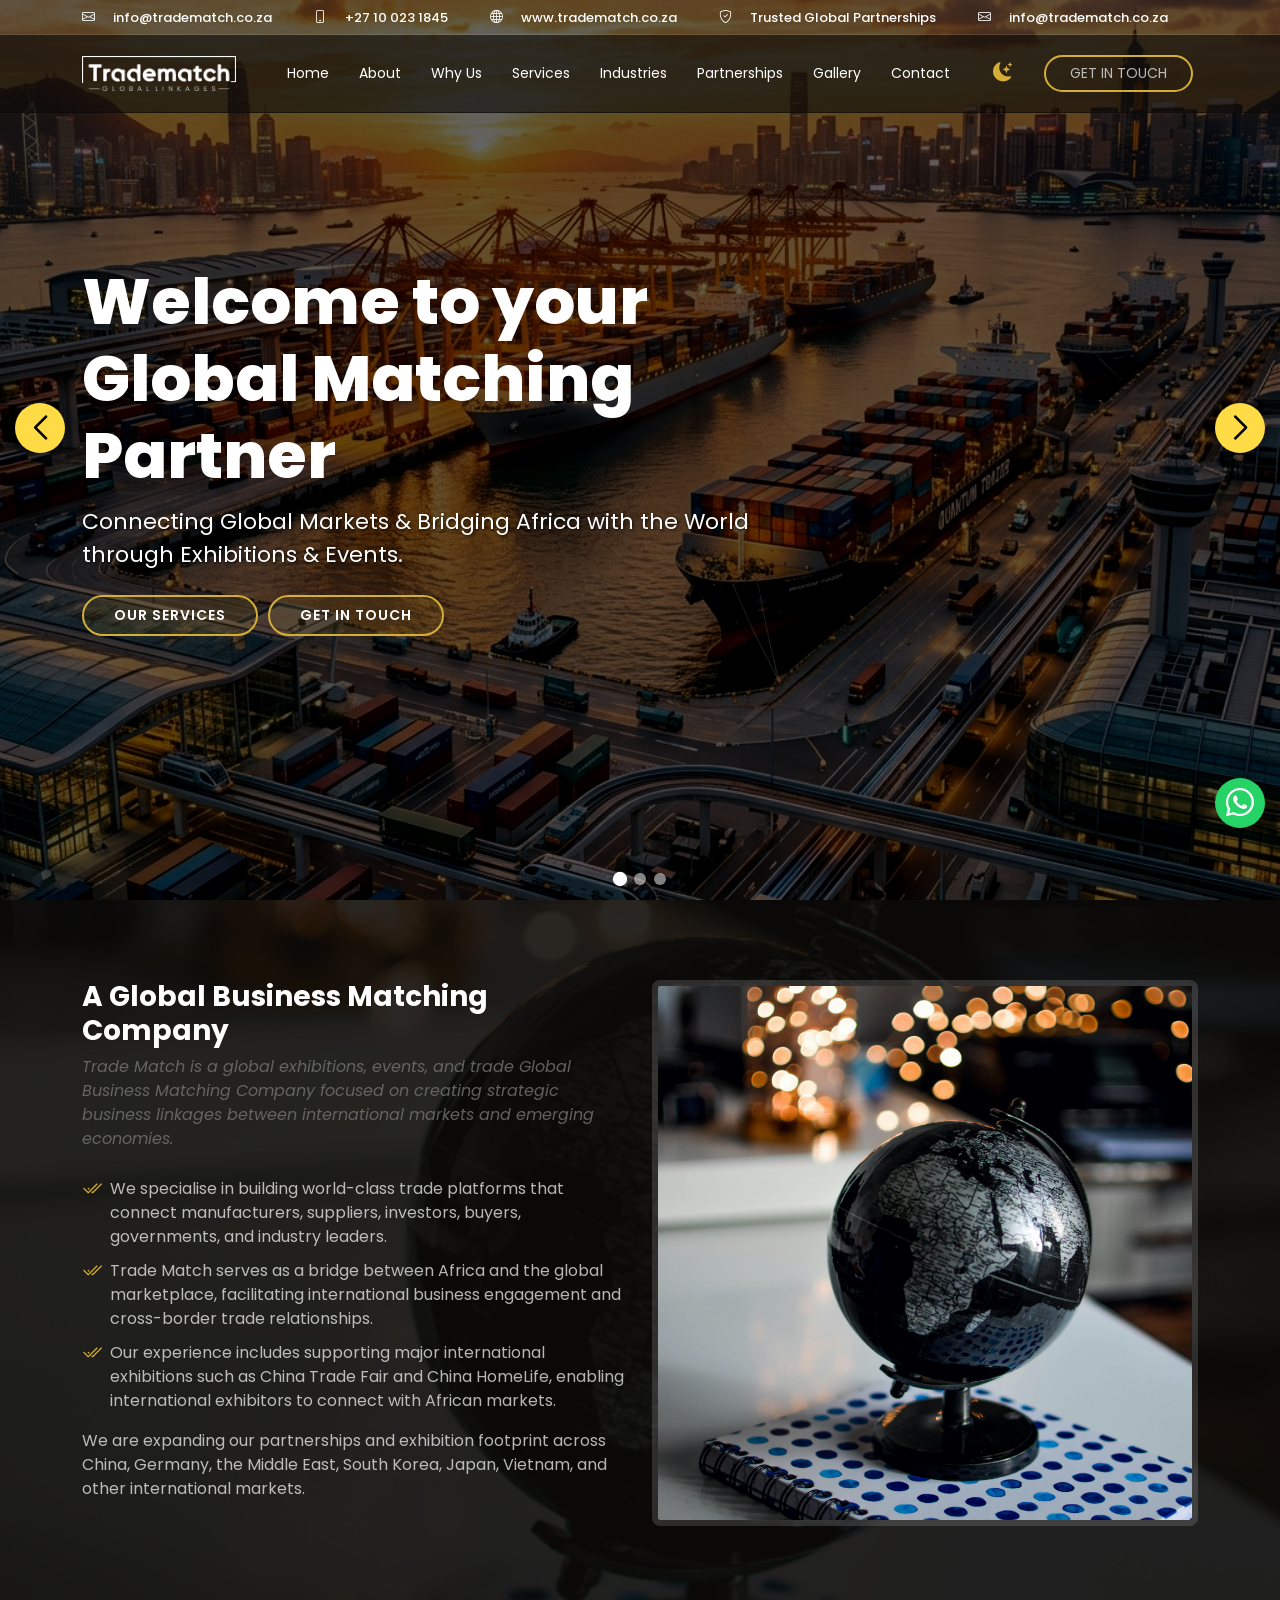
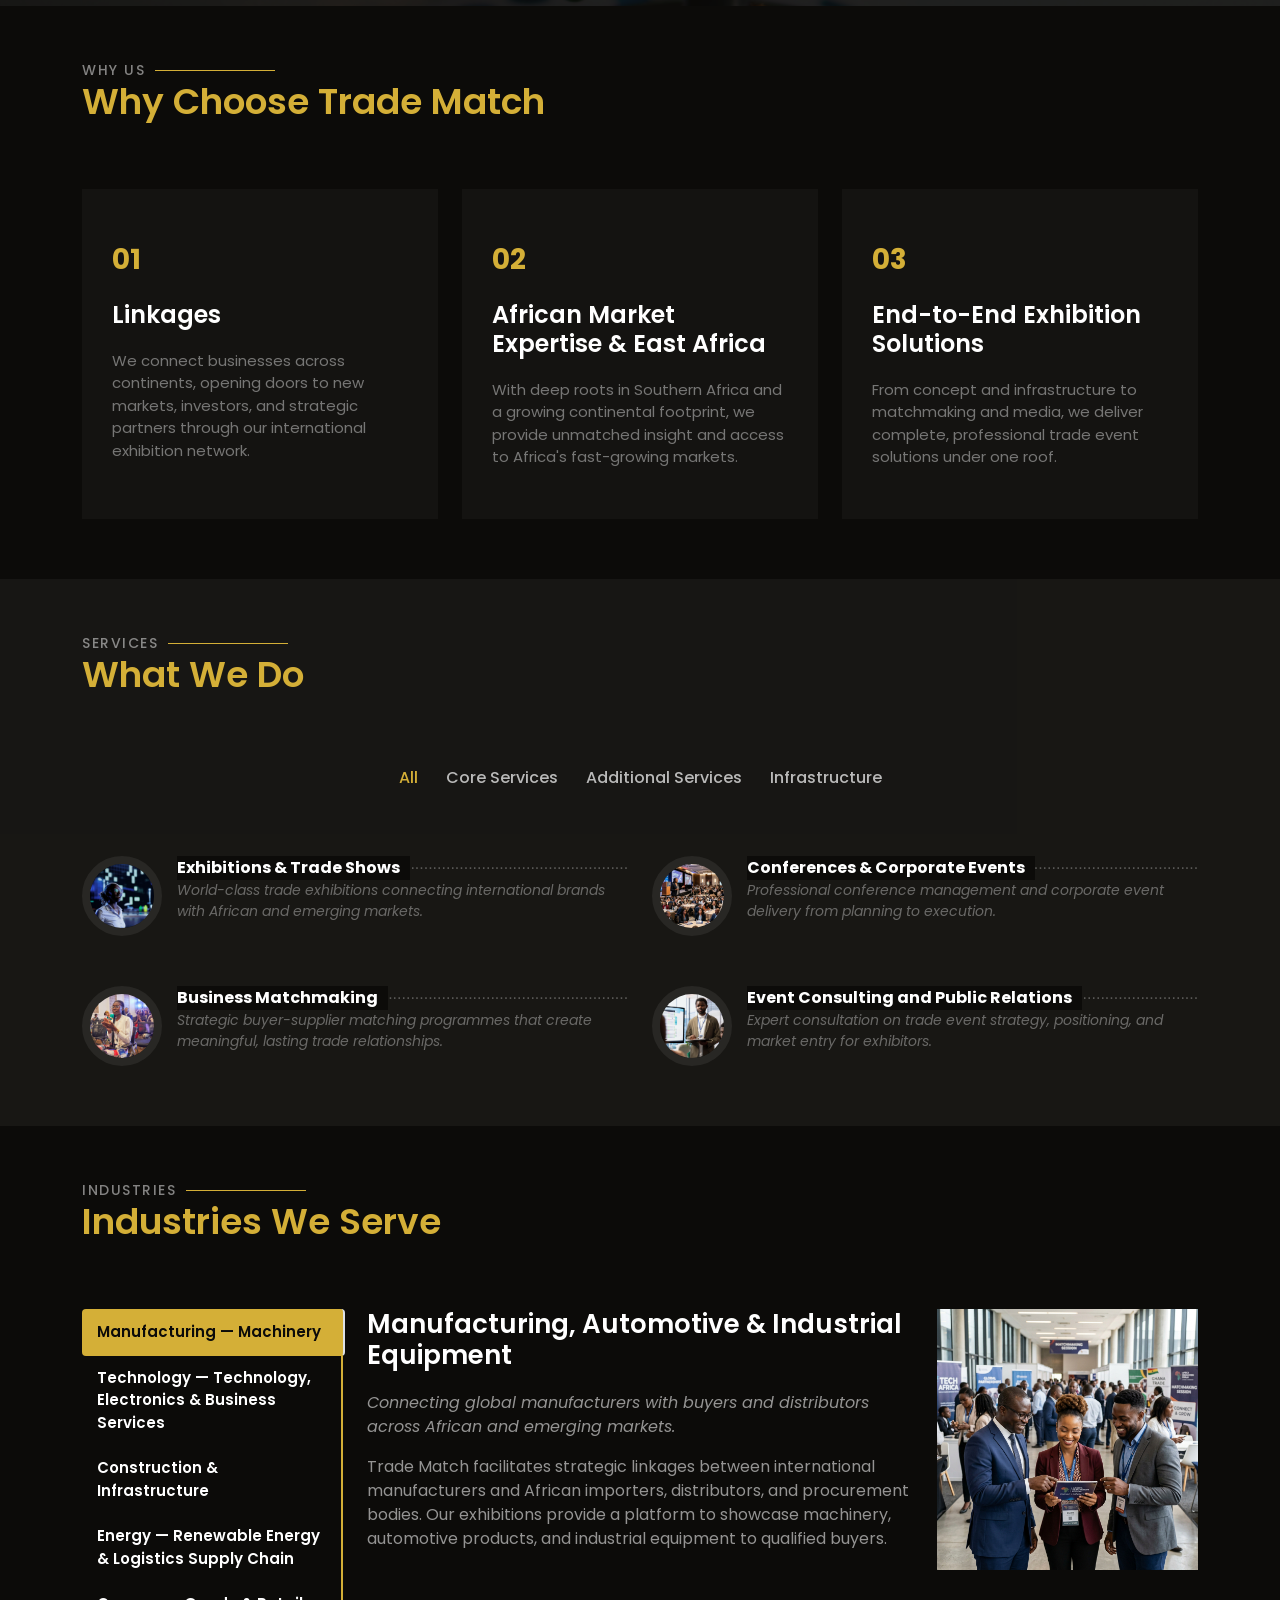
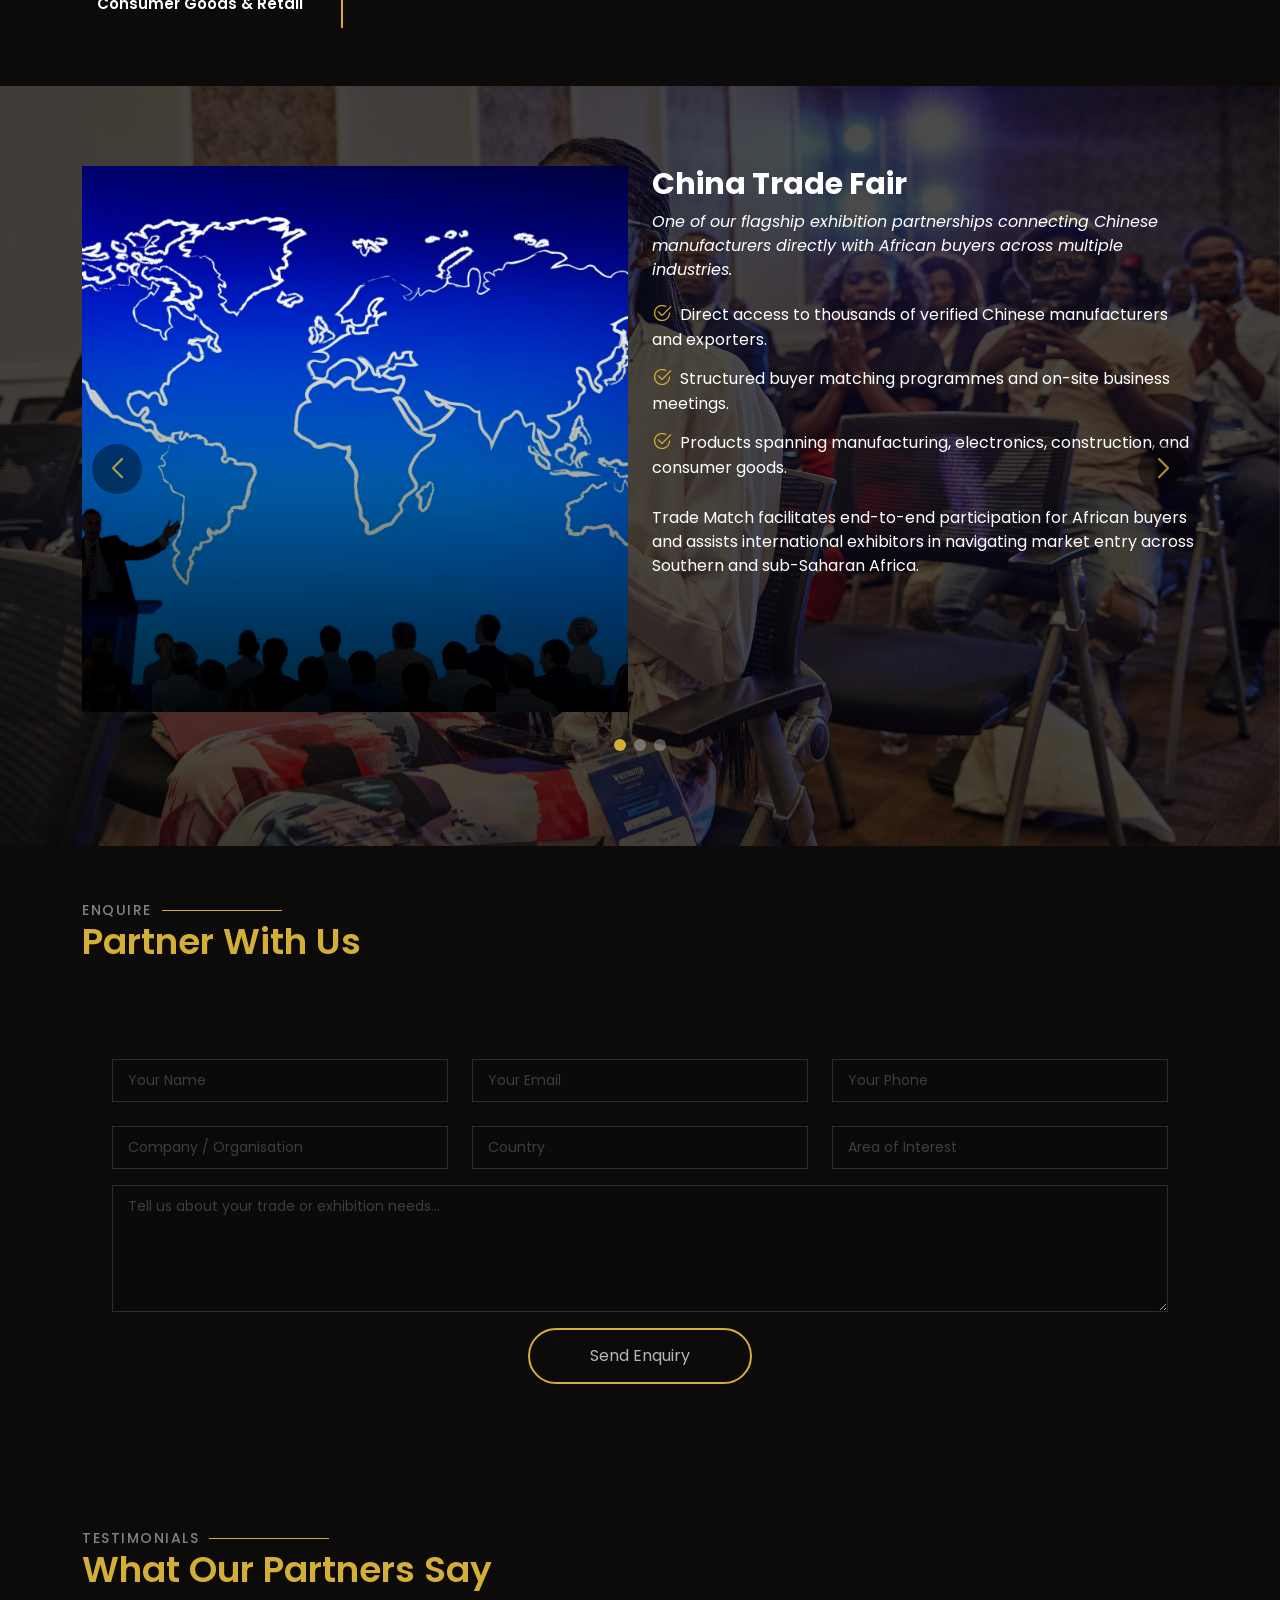
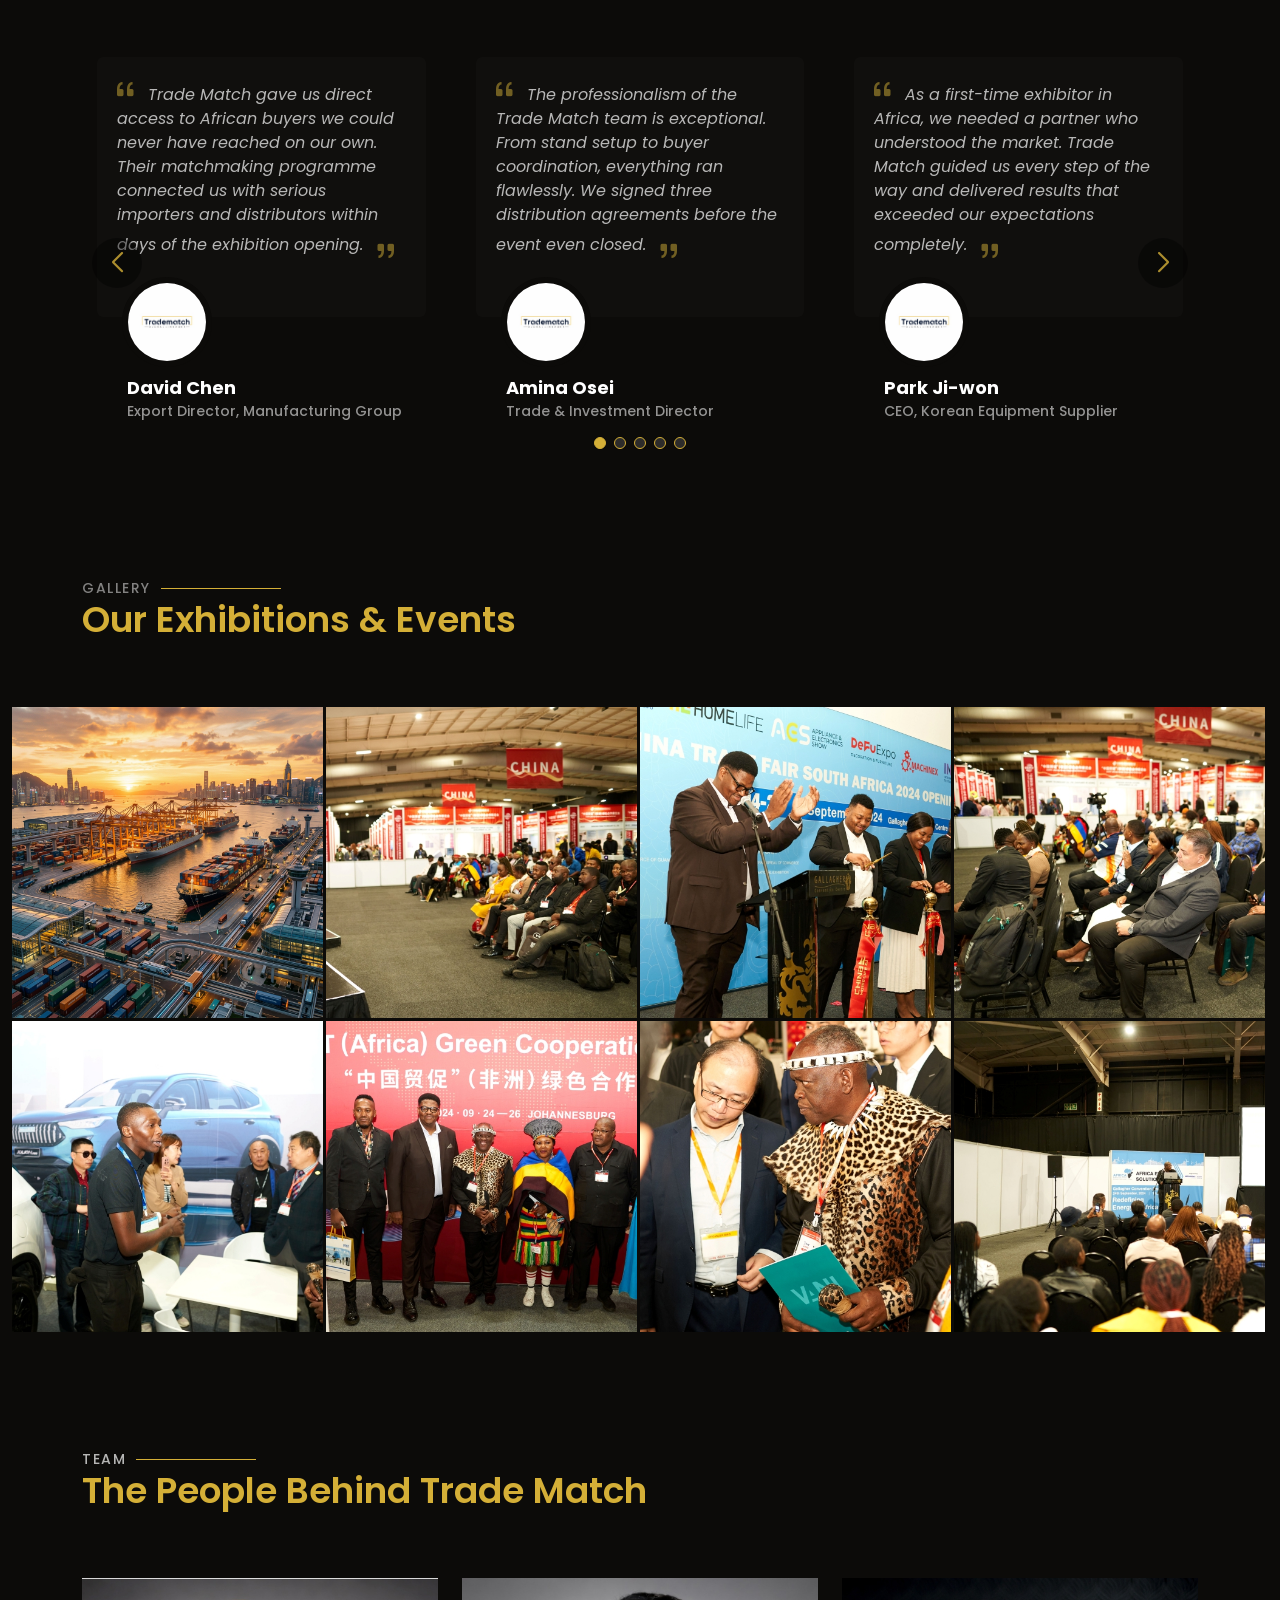
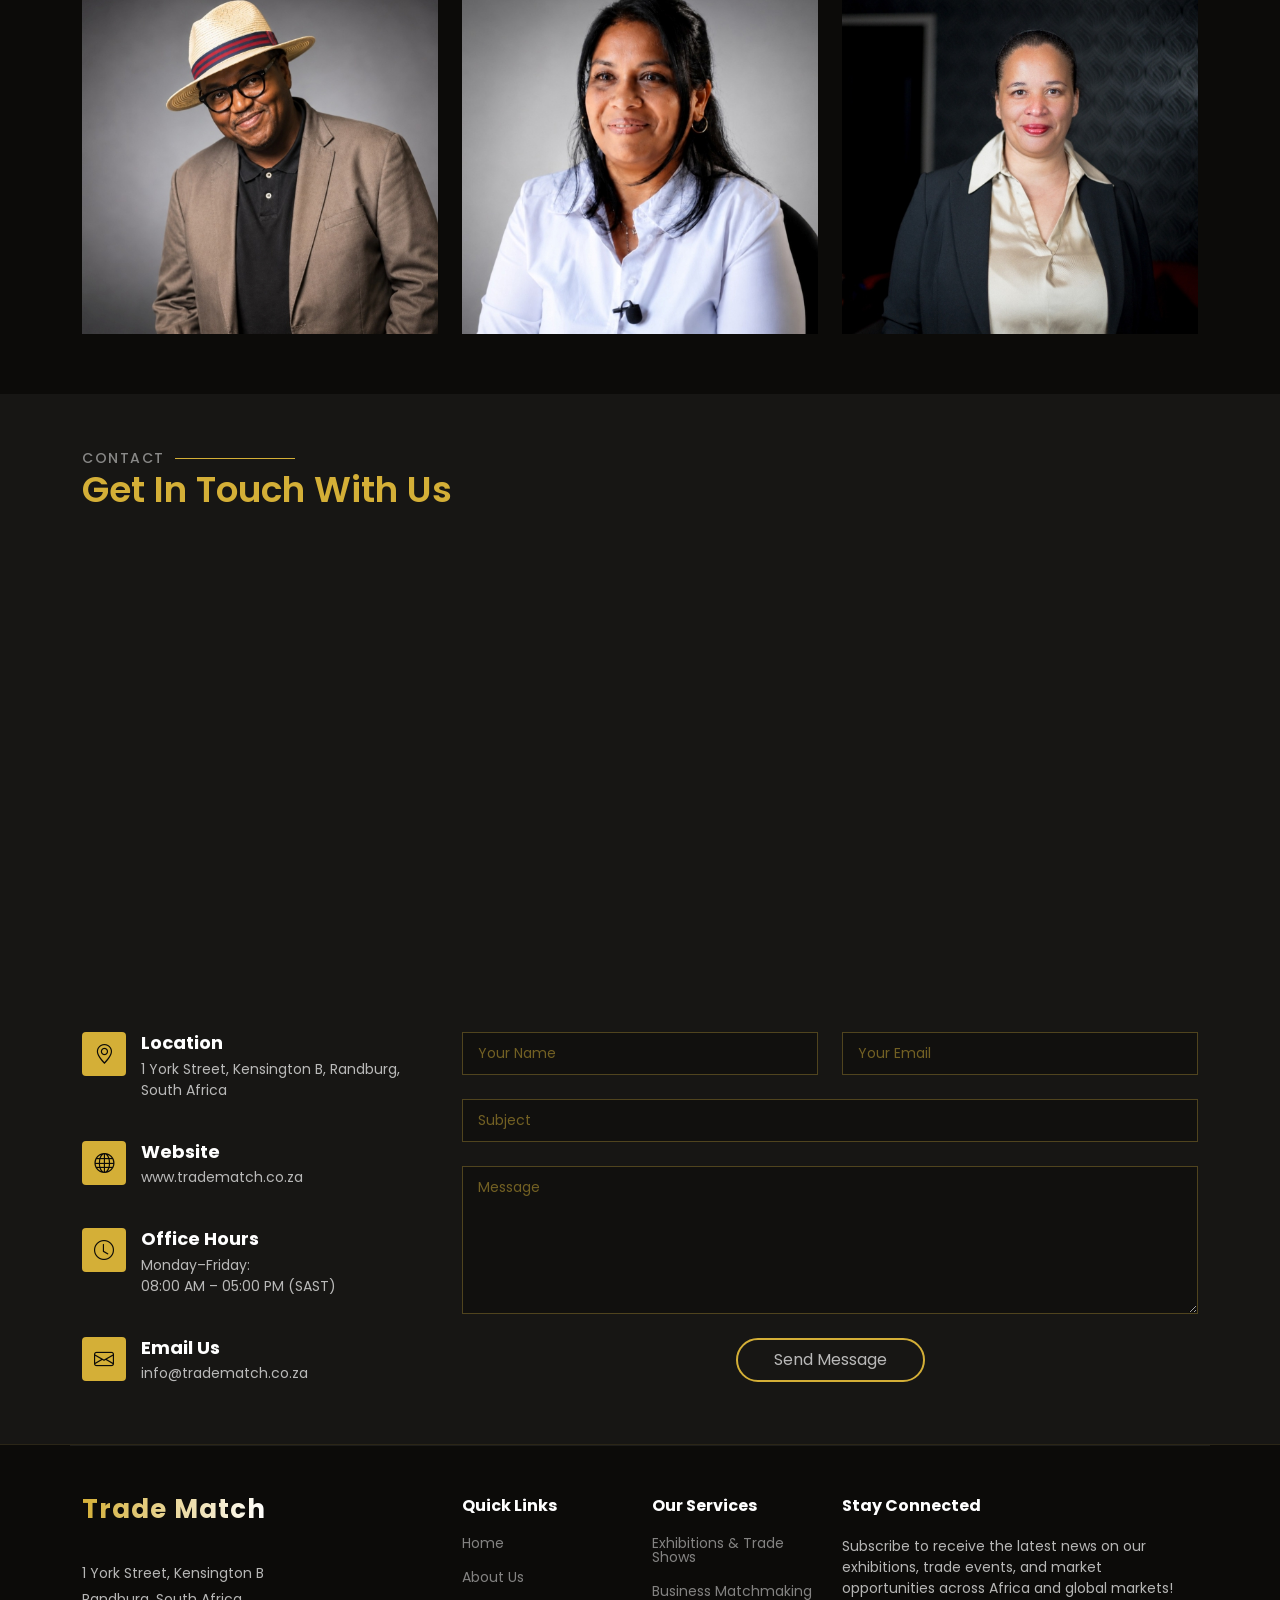
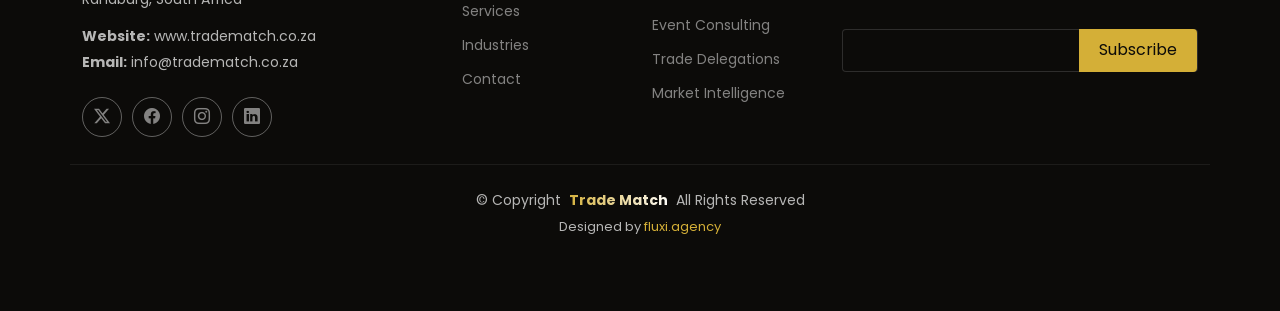
==== commit e587456e: "addw" ====
--- a/index.html
+++ b/index.html
@@ -151,8 +151,8 @@
               <div class="row">
                 <div class="col-lg-8">
                   <h2 data-aos="fade-up" data-aos-delay="100">Welcome to your <span>Global Matching Partner</span></h2>
-                  <p data-aos="fade-up" data-aos-delay="200">Connecting Global Markets, Bridging Africa with the World
-                    through Exhibitions, Events & Strategic Trade Partnerships.</p>
+                  <p data-aos="fade-up" data-aos-delay="200">Connecting Global Markets & Bridging Africa with the World
+                    through Exhibitions & Events.</p>
                   <div class="d-flex mt-4 justify-content-center justify-content-lg-start" data-aos="fade-up"
                     data-aos-delay="300">
                     <a href="#services" class="cta-btn">Our Services</a>
@@ -169,8 +169,8 @@
               <div class="row">
                 <div class="col-lg-8">
                   <h2 data-aos="fade-up" data-aos-delay="100">Strategic <span>Partnerships</span></h2>
-                  <p data-aos="fade-up" data-aos-delay="200">Bridging the gap between international manufacturers and
-                    emerging African economies through world-class trade platforms.</p>
+                  <p data-aos="fade-up" data-aos-delay="200">Bridging international manufacturers and
+                    emerging African economies through world-class platforms.</p>
                   <div class="d-flex mt-4 justify-content-center justify-content-lg-start" data-aos="fade-up"
                     data-aos-delay="300">
                     <a href="#specials" class="cta-btn">Our Partners</a>
@@ -187,8 +187,8 @@
               <div class="row">
                 <div class="col-lg-8">
                   <h2 data-aos="fade-up" data-aos-delay="100">Connectivity<span>.co.za</span></h2>
-                  <p data-aos="fade-up" data-aos-delay="200">Expanding your business footprint across China, Germany,
-                    Middle East, and beyond with Trade Match expertise.</p>
+                  <p data-aos="fade-up" data-aos-delay="200">Expanding your business footprint across global markets
+                    with Trade Match expertise.</p>
                   <div class="d-flex mt-4 justify-content-center justify-content-lg-start" data-aos="fade-up"
                     data-aos-delay="300">
                     <a href="#industries" class="cta-btn">Explore Industries</a>
@@ -219,7 +219,8 @@
           <div class="col-lg-6 order-2 order-lg-1 content">
             <h3>A Global Business Matching Company</h3>
             <p class="fst-italic">
-              Trade Match is a global exhibitions, events, and trade Global Business Matching Company focused on creating strategic
+              Trade Match is a global exhibitions, events, and trade Global Business Matching Company focused on
+              creating strategic
               business linkages between international markets and emerging economies.
             </p>
             <ul>
@@ -378,13 +379,15 @@
                   Machinery</a>
               </li>
               <li class="nav-item">
-                <a class="nav-link" data-bs-toggle="tab" href="#specials-tab-2">Technology — Technology, Electronics & Business Services</a>
+                <a class="nav-link" data-bs-toggle="tab" href="#specials-tab-2">Technology — Technology, Electronics &
+                  Business Services</a>
               </li>
               <li class="nav-item">
                 <a class="nav-link" data-bs-toggle="tab" href="#specials-tab-3">Construction &amp; Infrastructure</a>
               </li>
               <li class="nav-item">
-                <a class="nav-link" data-bs-toggle="tab" href="#specials-tab-4">Energy — Renewable Energy & Logistics Supply Chain</a>
+                <a class="nav-link" data-bs-toggle="tab" href="#specials-tab-4">Energy — Renewable Energy & Logistics
+                  Supply Chain</a>
               </li>
               <li class="nav-item">
                 <a class="nav-link" data-bs-toggle="tab" href="#specials-tab-5">Consumer Goods &amp; Retail</a>
@@ -904,10 +907,10 @@
                 </div>
               </div>
             </div>
-          
+
           </div><!-- End Team Member -->
-          
-<div class="col-lg-4" data-aos="fade-up" data-aos-delay="200">
+
+          <div class="col-lg-4" data-aos="fade-up" data-aos-delay="200">
             <div class="member">
               <img src="assets/img/chefs/chefs-3.jpg" class="img-fluid" alt="">
               <div class="member-info">
@@ -923,7 +926,7 @@
                 </div>
               </div>
             </div>
-          
+
           </div><!-- End Team Member -->
         </div>
 
@@ -1100,7 +1103,8 @@
       class="bi bi-arrow-up-short"></i></a>
 
   <!-- WhatsApp Floating Button -->
-  <a href="https://wa.me/27100231845" class="whatsapp-float d-flex align-items-center justify-content-center" target="_blank">
+  <a href="https://wa.me/27100231845" class="whatsapp-float d-flex align-items-center justify-content-center"
+    target="_blank">
     <i class="bi bi-whatsapp"></i>
   </a>
 
--- a/assets/css/main.css
+++ b/assets/css/main.css
@@ -2472,7 +2472,7 @@
 .hero .swiper-button-prev {
   background-color: var(--accent-color) !important;
   filter: brightness(1.25) !important; /* Makes the yellowish color significantly brighter */
-  color: #ffffff !important;
+  color: #000000 !important;
   border: none !important;
   opacity: 1 !important;
 }
--- a/assets/css/main.css
+++ b/assets/css/main.css
@@ -2472,7 +2472,7 @@
 .hero .swiper-button-prev {
   background-color: var(--accent-color) !important;
   filter: brightness(1.25) !important; /* Makes the yellowish color significantly brighter */
-  color: #ffffff !important;
+  color: #000000 !important;
   border: none !important;
   opacity: 1 !important;
 }
